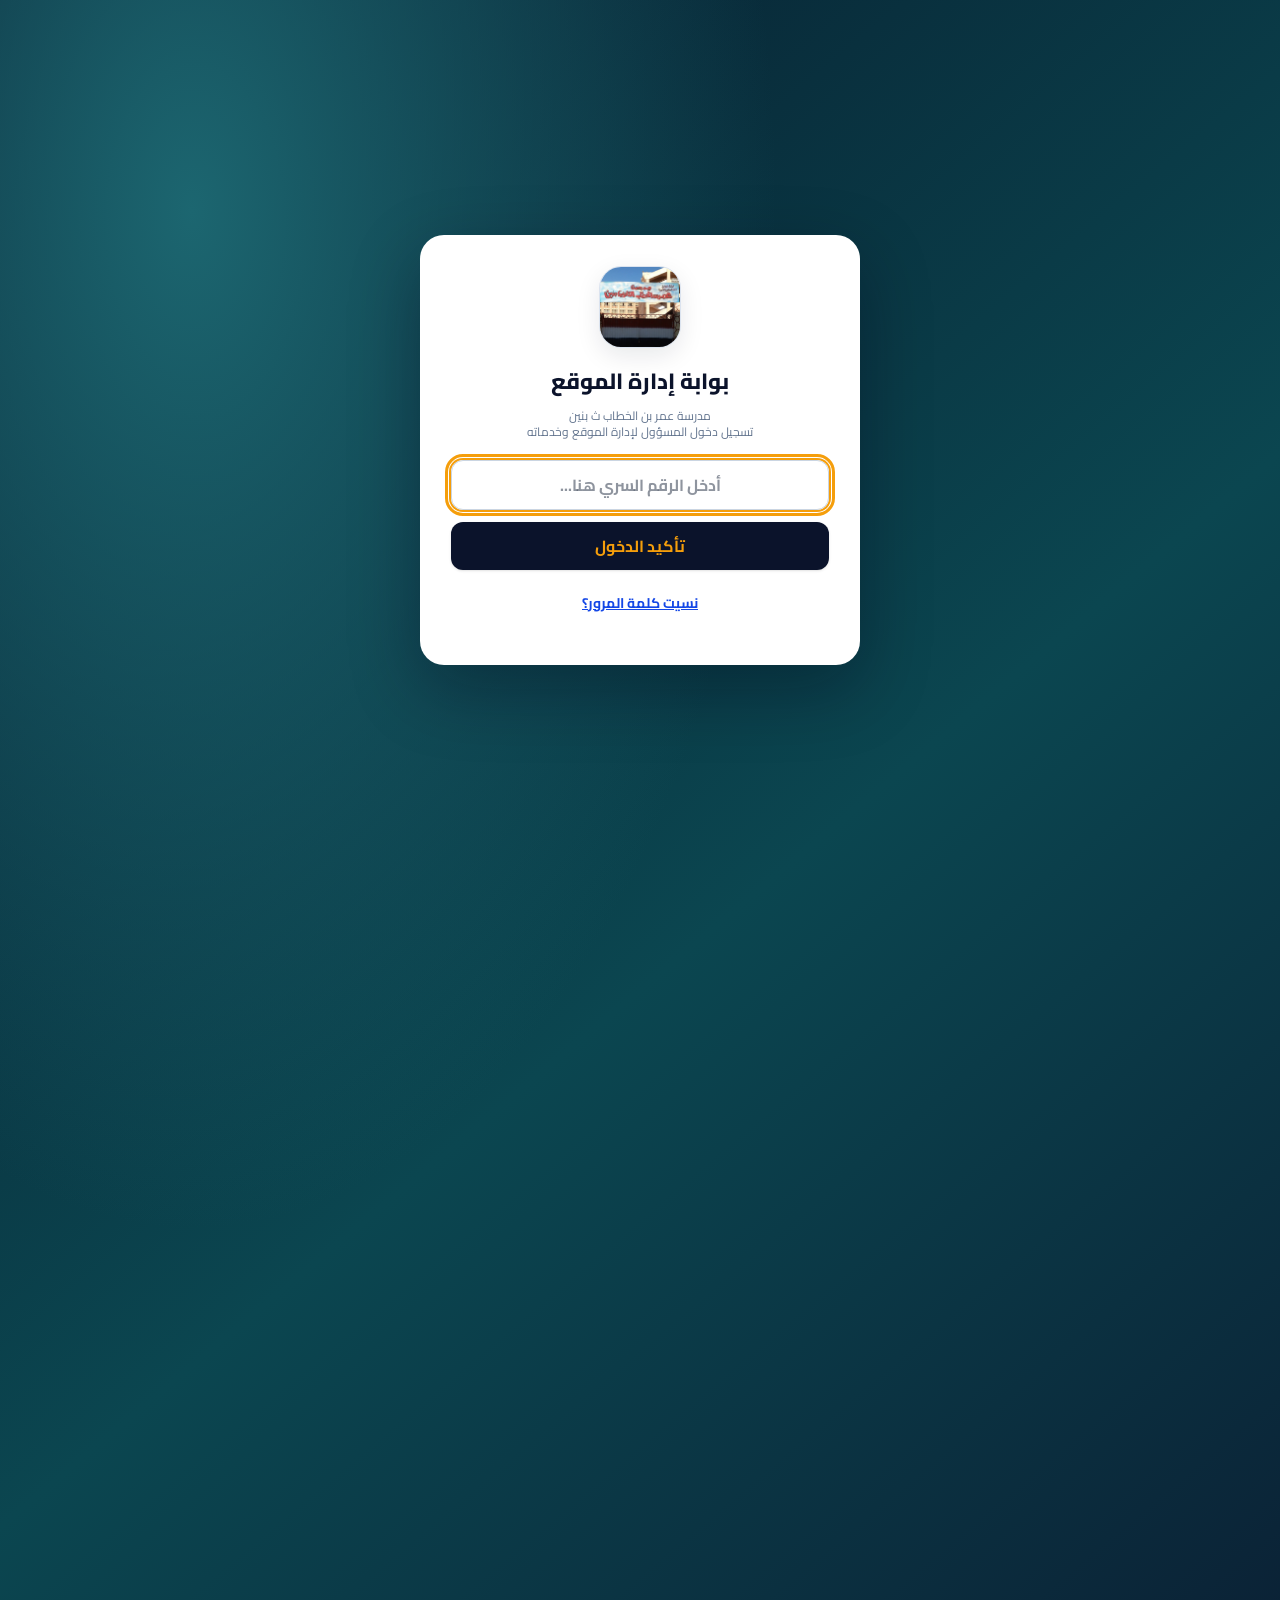
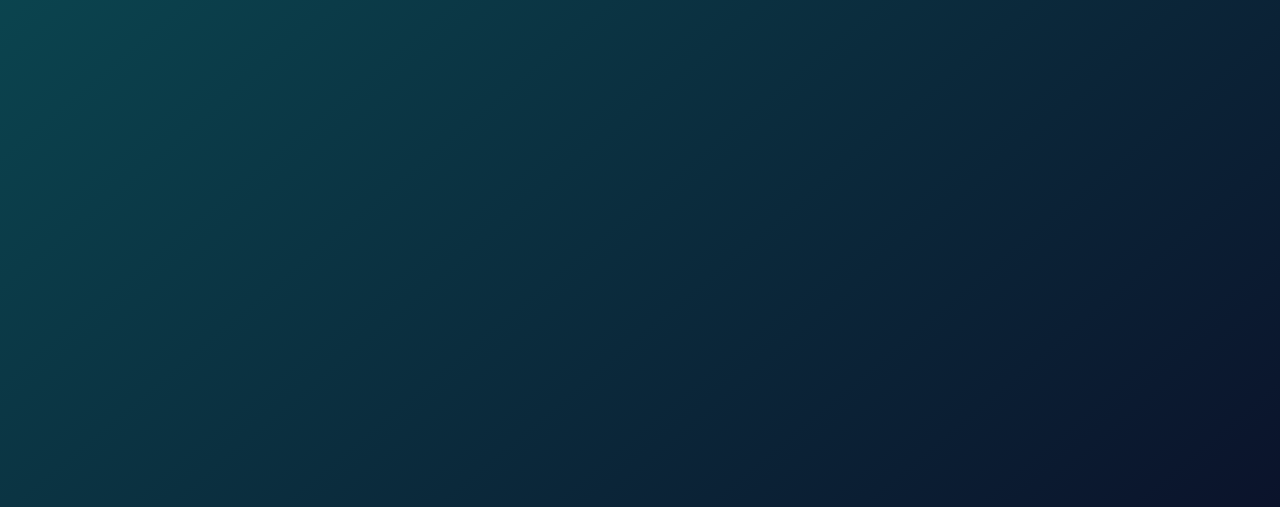
==== adminD/index.html @ aa8a8c02 "Load published page text from production read-only while keeping preview admin actions isolated" ====
﻿<!DOCTYPE html>
<html lang="ar" dir="rtl">
<head>
    <meta charset="UTF-8">
    <meta name="viewport" content="width=device-width, initial-scale=1.0">
    <meta name="google-site-verification" content="0AXMSgIL9kwn4LhWez3cJIhU3Xpmyakm7gzoRS2LrW4">
    <meta name="description" content="الموقع الرسمي لمدرسة عمر بن الخطاب ث بنين بإدارة المستقبل التعليمية بمحافظة القاهرة. تابعوا أخبار المدرسة ونتائج الطلاب وأوائل المدرسة وقوائم الفصول ومعرض الصور والأنشطة.">
    <meta name="theme-color" content="#0B132B">
    <link rel="icon" type="image/svg+xml" href="../assets/school-entrance-favicon.svg">
    <meta name="robots" content="noindex,nofollow,noarchive">
    <meta name="twitter:card" content="summary_large_image">
    <meta name="twitter:title" content="مدرسة عمر بن الخطاب ث بنين">
    <meta name="twitter:description" content="الموقع الرسمي للمدرسة وأخبارها ونتائج الطلاب وقوائم الفصول والأنشطة.">
    <meta name="twitter:image" content="https://dodydiaa2013-stack.github.io/omar-bin-elkhatab-school/share-preview/card.webp">
    <meta name="twitter:image:alt" content="بطاقة مشاركة مدرسة عمر بن الخطاب ث بنين">
    <script type="application/ld+json">
    {
      "@context": "https://schema.org",
      "@type": "School",
      "name": "مدرسة عمر بن الخطاب ث بنين",
      "url": "https://dodydiaa2013-stack.github.io/omar-bin-elkhatab-school/",
      "description": "الموقع الرسمي لمدرسة عمر بن الخطاب ث بنين بإدارة المستقبل التعليمية بمحافظة القاهرة.",
      "address": {"@type": "PostalAddress", "addressLocality": "القاهرة", "addressCountry": "EG"}
    }
    </script>
    <meta property="og:type" content="website">
    <meta property="og:locale" content="ar_EG">
    <meta property="og:title" content="مدرسة عمر بن الخطاب ث بنين">
    <meta property="og:description" content="الموقع الرسمي لمدرسة عمر بن الخطاب ث بنين - إدارة المستقبل التعليمية بمحافظة القاهرة.">
    <meta property="og:url" content="https://dodydiaa2013-stack.github.io/omar-bin-elkhatab-school/">
    <meta property="og:image" content="https://dodydiaa2013-stack.github.io/omar-bin-elkhatab-school/share-preview/card.webp">
    <meta property="og:image:secure_url" content="https://dodydiaa2013-stack.github.io/omar-bin-elkhatab-school/share-preview/card.webp">
    <meta property="og:image:type" content="image/webp">
    <meta property="og:image:width" content="1200">
    <meta property="og:image:height" content="630">
    <meta property="og:image:alt" content="بطاقة مشاركة مدرسة عمر بن الخطاب ث بنين">
    <!-- Font Awesome is hosted locally to avoid external CSS dependencies. -->
    <!-- تحميل خط أيقونات Font Awesome مبكرًا لتقليل اختفائها أثناء التحديث -->
    <link rel="preload" href="../assets/fonts/fontawesome/fa-solid-900.woff2" as="font" type="font/woff2" crossorigin>
    <!-- تحميل Cairo محليًا: تحميل المجموعة العربية مبكرًا لتقليل وميض الخط -->
    <link rel="preload" href="../assets/fonts/cairo/cairo-arabic-wght-normal.woff2" as="font" type="font/woff2" crossorigin>
    <link rel="preconnect" href="https://accounts.google.com" crossorigin>
    <!-- الصورة المحلية لمدخل المدرسة هي المصدر الأول، وGoogle Drive بديل عند تعذرها -->
    <link rel="preload" as="image" href="../assets/school.jpg" imagesrcset="../assets/388x464.webp 388w, ../assets/617x739.webp 617w" imagesizes="(max-width: 456px) calc(100vw - 1.6rem), 388px" fetchpriority="high">
    <title>بوابة إدارة الموقع | مدرسة عمر بن الخطاب ث بنين</title>
    <!-- Tailwind CSS v4 - Locally compiled stylesheet -->
    <link rel="stylesheet" href="../assets/tailwind.css">
    <!-- Font Awesome 6.4.0: local subset containing only icons used by this page -->
    <!-- Font Awesome 6.4.0: critical icon CSS is inlined to remove one render-blocking stylesheet request. -->
<style id="fontawesome-critical-css">
/*! Font Awesome Free 6.4.0 subset. Icons: CC BY 4.0; Fonts: SIL OFL 1.1; Code: MIT. Copyright 2023 Fonticons, Inc. */@font-face{font-family:'Font Awesome 6 Free';font-style:normal;font-weight:900;font-display:swap;src:url('../assets/fonts/fontawesome/fa-solid-900.woff2') format('woff2')}.fa-solid,.fas{font-family:'Font Awesome 6 Free';font-weight:900}.fa-solid{display:inline-block;font-style:normal;font-variant:normal;line-height:1;text-rendering:auto;-webkit-font-smoothing:antialiased;-moz-osx-font-smoothing:grayscale}.fa-arrow-left::before { content: "\f060"; }.fa-arrow-right::before { content: "\f061"; }.fa-arrows-rotate::before { content: "\f021"; }.fa-award::before { content: "\f559"; }.fa-bullhorn::before { content: "\f0a1"; }.fa-calendar-check::before { content: "\f274"; }.fa-calendar-days::before { content: "\f073"; }.fa-check::before { content: "\f00c"; }.fa-code::before { content: "\f121"; }.fa-download::before { content: "\f019"; }.fa-eye::before { content: "\f06e"; }.fa-file-code::before { content: "\f1c9"; }.fa-flag::before { content: "\f024"; }.fa-floppy-disk::before { content: "\f0c7"; }.fa-forward-step::before { content: "\f051"; }.fa-graduation-cap::before { content: "\f19d"; }.fa-headset::before { content: "\f590"; }.fa-house::before { content: "\f015"; }.fa-image::before { content: "\f03e"; }.fa-images::before { content: "\f302"; }.fa-key::before { content: "\f084"; }.fa-landmark::before { content: "\f66f"; }.fa-laptop-code::before { content: "\f5fc"; }.fa-lock::before { content: "\f023"; }.fa-magnifying-glass::before { content: "\f002"; }.fa-pause::before { content: "\f04c"; }.fa-pen::before { content: "\f304"; }.fa-pen-to-square::before { content: "\f044"; }.fa-play::before { content: "\f04b"; }.fa-plus::before { content: "\2b"; }.fa-right-from-bracket::before { content: "\f2f5"; }.fa-rotate::before { content: "\f2f1"; }.fa-rotate-left::before { content: "\f2ea"; }.fa-school::before { content: "\f549"; }.fa-server::before { content: "\f233"; }.fa-shield-halved::before { content: "\f3ed"; }.fa-spinner::before { content: "\f110"; }.fa-square-poll-vertical::before { content: "\f681"; }.fa-star::before { content: "\f005"; }.fa-tablet-screen-button::before { content: "\f3fa"; }.fa-trash::before { content: "\f1f8"; }.fa-trophy::before { content: "\f091"; }.fa-upload::before { content: "\f093"; }.fa-user-check::before { content: "\f4fc"; }.fa-user-shield::before { content: "\f505"; }.fa-user-tie::before { content: "\f508"; }.fa-xmark::before { content: "\f00d"; }.fa-spin{animation:fa-spin 2s linear infinite}@keyframes fa-spin{0%{transform:rotate(0deg)}100%{transform:rotate(360deg)}}
/* بوابة adminD المعزولة: نفس صورة المدرسة وشكل شاشة المعاينة. */
body.adminD-login-pending{min-height:100vh!important;display:grid!important;place-items:center!important;padding:24px!important;background:radial-gradient(ellipse at 15% 10%,#1c6670 0%,transparent 38%),linear-gradient(140deg,#071a2c 0%,#0b4650 48%,#0b132b 100%)!important}
body.adminD-login-pending> *:not(#adminModal):not(script):not(iframe){visibility:hidden!important}
body.adminD-login-pending #adminModal{display:flex!important;visibility:visible!important;background:transparent!important;backdrop-filter:none!important}
body.adminD-login-pending #adminModal>[role="dialog"]{width:min(100%,440px)!important;max-width:440px!important;padding:30px!important;border:1px solid #ffffff80!important;border-radius:24px!important;box-shadow:0 24px 70px #02061755!important}
.adminD-login-mark{width:82px;height:82px;margin:0 auto 16px;border-radius:22px;background:#fff;border:1px solid #dbe3ef;box-shadow:0 8px 24px #0b132b18;display:grid;place-items:center;overflow:hidden}
.adminD-login-mark img{width:100%;height:100%;object-fit:cover}
body.adminD-login-pending #adminModalTitle{font-size:22px;line-height:1.6}
body.adminD-login-pending #adminModal button[aria-label="إغلاق نافذة تسجيل الدخول"]{display:none!important}
body.adminD-login-pending #adminPasswordInput{height:50px;border-radius:12px;text-align:center;font-size:16px}
body.adminD-login-pending #adminLoginSubmit{height:48px;border-radius:12px}
@media(max-width:520px){body.adminD-login-pending{padding:14px!important}body.adminD-login-pending #adminModal>[role="dialog"]{padding:24px!important}}
</style>
    <!-- Cairo: ملفات WOFF2 محلية بدل الاعتماد على Google Fonts -->
    <style>
        @font-face {
            font-family: 'Cairo';
            font-style: normal;
            font-weight: 200 1000;
            font-display: block;
            src: url('../assets/fonts/cairo/cairo-arabic-wght-normal.woff2') format('woff2');
            unicode-range: U+0600-06FF, U+0750-077F, U+0870-088E, U+0890-0891, U+0897-08E1, U+08E3-08FF, U+200C-200E, U+2010-2011, U+204F, U+2E41, U+FB50-FDFF, U+FE70-FEFC, U+10E60-10E7E, U+10E80-10EBF, U+10EC2-10EC4, U+10EFC-10EFF, U+1EE00-1EEFF;
        }

        @font-face {
            font-family: 'Cairo';
            font-style: normal;
            font-weight: 200 1000;
            font-display: block;
            src: url('../assets/fonts/cairo/cairo-latin-ext-wght-normal.woff2') format('woff2');
            unicode-range: U+0100-02BA, U+02BD-02C5, U+02C7-02CC, U+02CE-02D7, U+02DD-02FF, U+0304, U+0308, U+0329, U+1D00-1DBF, U+1E00-1E9F, U+1EF2-1EFF, U+2020, U+20A0-20AB, U+20AD-20C0, U+2113, U+2C60-2C7F, U+A720-A7FF;
        }

        @font-face {
            font-family: 'Cairo';
            font-style: normal;
            font-weight: 200 1000;
            font-display: optional;
            src: url('../assets/fonts/cairo/cairo-latin-wght-normal.woff2') format('woff2');
            unicode-range: U+0000-00FF, U+0131, U+0152-0153, U+02BB-02BC, U+02C6, U+02DA, U+02DC, U+0304, U+0308, U+0329, U+2000-206F, U+20AC, U+2122, U+2191, U+2193, U+2212, U+2215, U+FEFF, U+FFFD;
        }
        @media (prefers-reduced-motion: reduce) {
            *, *::before, *::after { scroll-behavior: auto !important; animation-duration: 0.01ms !important; animation-iteration-count: 1 !important; transition-duration: 0.01ms !important; }

            /* يظل شريط التنبيهات متحركًا حتى مع تفعيل تقليل الحركة في النظام أو المتصفح. */
            #tickerText {
                animation-name: ticker !important;
                animation-duration: 30s !important;
                animation-timing-function: linear !important;
                animation-iteration-count: infinite !important;
            }
            #tickerText.ticker-paused {
                animation-play-state: paused !important;
            }
        }
        :focus-visible { outline: 3px solid #F59E0B; outline-offset: 3px; }

        /* تثبيت أبعاد عارض الصور على الشاشات الكبيرة قبل حساب مقاس الصورة. */
        #schoolImageViewer > div {
            display: flex;
            width: 100%;
            height: 100%;
            min-height: 0;
            max-height: 100dvh;
        }
        #schoolImageViewer .school-image-viewer-stage {
            display: block;
            flex: 1 1 0%;
            width: 100%;
            height: 0;
            min-height: 0;
        }
        /* لا تعرض إطار التركيز حول حاوية القسم نفسها عند نقل التركيز إليها برمجيًا. */
        .tab-content:focus-visible { outline: none; }

        .content-sortable-card { transition: transform .16s ease, opacity .16s ease, outline-color .16s ease; }
        .content-drag-handle { touch-action: none; }
        .content-dragging { opacity: .48; outline: 2px dashed #2563eb; }
        .content-drop-target { outline: 3px solid #2563eb !important; outline-offset: 2px; transform: scale(.985); }

        /* قلّل عمل المتصفح للبطاقات البعيدة، مع إبقاء مساحة تقريبية لتجنب قفز الصفحة. */
        #photoAlbumsGrid > article { content-visibility: auto; contain-intrinsic-size: 320px; }

        @media (max-width: 640px) {
            #devControlBar:not(.hidden) {
                display: flex !important;
                flex-direction: column;
                align-items: stretch;
                justify-content: center;
                gap: .5rem;
                box-sizing: border-box;
                width: 100%;
                padding: .5rem .625rem;
            }
            #devControlBar > div {
                min-width: 0;
                width: 100%;
                flex-wrap: wrap;
                justify-content: center;
                gap: .375rem;
            }
            #devControlBar > div:first-child {
                text-align: center;
                line-height: 1.4;
            }
            #devControlBar button {
                max-width: 100%;
                white-space: normal;
                line-height: 1.35;
                padding: .45rem .55rem;
                font-size: 11px;
            }
            #devControlBar #manualBackupControls {
                width: 100%;
                flex-wrap: wrap;
                justify-content: center;
                border-right: 0;
                padding-right: 0;
            }
            #schoolImageViewer > div {
                min-height: 0;
                max-height: 100%;
            }
            #schoolImageViewer .school-image-viewer-header {
                flex-direction: column;
                align-items: stretch;
                gap: .4rem;
                margin-bottom: .4rem;
            }
            #schoolImageViewer .school-image-viewer-controls {
                width: 100%;
                flex-wrap: wrap;
                justify-content: center;
                gap: .3rem;
            }
            #schoolImageViewer .school-image-viewer-controls button {
                padding: .35rem .55rem;
                font-size: 12px;
                line-height: 1.35;
            }
            #schoolImageViewer .school-image-viewer-stage {
                min-height: 0;
                flex: 1 1 0%;
            }
        }

        body {
            /* Cairo هو الخط الأساسي؛ Tahoma يقلل اختلاف شكل العربية أثناء تحميله. */
            font-family: 'Cairo', Tahoma, Arial, sans-serif;
            background-color: #f8fafc;
        }
        /* Custom Ticker Animation */
        .ticker-container {
            overflow: hidden;
            white-space: nowrap;
        }
        .ticker-text {
            display: inline-block;
            animation: ticker 30s linear infinite;
        }
        .ticker-message { display: none; }
        .ticker-message.active { display: inline; }
        .ticker-text.ticker-editing .ticker-message { display: inline; }
        .ticker-text.ticker-editing .ticker-message + .ticker-message { margin-right: 1.5rem; }
        .ticker-paused {
            animation-play-state: paused;
        }
        @keyframes ticker {
            0% { transform: translateX(-100%); }
            100% { transform: translateX(100%); }
        }
        /* Printable Result Card */
        @media print {
            body * {
                visibility: hidden;
            }
            #printableResultCard, #printableResultCard * {
                visibility: visible;
            }
            #printableResultCard {
                position: absolute;
                left: 0;
                top: 0;
                width: 100%;
            }
        }
    </style>

<style>
    /* ثبّت القسم الحالي قبل تحميل Tailwind حتى لا تظهر الرئيسية أو أقسام أخرى أثناء التحديث. */
    html[data-current-tab] .tab-content { display: none !important; }

    /* اضبط لون تبويب القسم المطلوب من أول رسم، دون انتظار switchTab. */
    html[data-current-tab="results"] #tab-home,
    html[data-current-tab="leaders"] #tab-home,
    html[data-current-tab="tablet"] #tab-home,
    html[data-current-tab="schedules"] #tab-home,
    html[data-current-tab="alerts"] #tab-home,
    html[data-current-tab="student-queries"] #tab-home {
        color: #cbd5e1;
        border-bottom-color: transparent;
    }

    html[data-current-tab="home"] #tab-home,
    html[data-current-tab="results"] #tab-results,
    html[data-current-tab="leaders"] #tab-leaders,
    html[data-current-tab="tablet"] #tab-tablet,
    html[data-current-tab="schedules"] #tab-schedules,
    html[data-current-tab="alerts"] #tab-alerts,
    html[data-current-tab="student-queries"] #tab-student-queries {
        color: #F59E0B;
        border-bottom-color: #F59E0B;
    }
    html[data-current-tab="home"] #content-home,
    html[data-current-tab="results"] #content-results,
    html[data-current-tab="leaders"] #content-leaders,
    html[data-current-tab="tablet"] #content-tablet,
    html[data-current-tab="schedules"] #content-schedules,
    html[data-current-tab="alerts"] #content-alerts,
    html[data-current-tab="student-queries"] #content-student-queries { display: block !important; }

</style>
<script>
    (() => {
        const validTabs = ['home', 'results', 'leaders', 'tablet', 'schedules', 'alerts', 'student-queries'];
        let tabId = 'home';
        try {
            // احتفظ بالقسم الموجود في رابط الصفحة، حتى عند تحديث الصفحة (Refresh).
            const requested = decodeURIComponent((window.location.hash || '').replace(/^#/, ''));
            if (validTabs.includes(requested)) tabId = requested;
        } catch (_) {}
        document.documentElement.setAttribute('data-current-tab', tabId);
    })();
</script>
<script>
    // تعريف رابط خادم الإنتاج قبل سكربت التحميل المبكر لتجنب ReferenceError.
        const GOOGLE_SCRIPT_URL = "https://script.google.com/macros/s/AKfycbwE-mDS3J7B5Tt3S4CBo8i4o65q19VtzAALjNCFSDJnskIIQHuCPbco5Kk0nea537Bt/exec";
        // قراءة النصوص المنشورة من الإنتاج للعرض فقط؛ الحفظ يظل موجّهًا للخادم المعزول.
        const PAGE_CHANGES_READ_URL = "https://script.google.com/macros/s/AKfycbzrTk0km_VUQvfzsHfZGXm-yHlb8muchjMSbV9450dKThQQIt0nXh0mMWoRqe1DNfIF/exec";
</script>
<script>
    // ابدأ طلب تعديلات النصوص أثناء قراءة الصفحة بدل انتظار DOMContentLoaded.
    // إذا وصلت الاستجابة قبل تجهيز عناصر الصفحة، احتفظ بها حتى تصبح جاهزة.
    (() => {
        const endpoint = PAGE_CHANGES_READ_URL;
        window.__pageChangesDomReady = false;
        window.__earlyPageChangesReceived = false;

        window.receivePageChangesEarly = function(data) {
            if (window.__pageChangesDomReady &&
                typeof window.receivePageChanges === "function") {
                window.receivePageChanges(data);
                return;
            }

            window.__earlyPageChangesData = data;
            window.__earlyPageChangesReceived = true;
        };

        const request = document.createElement("script");
        request.async = true;
        request.src = endpoint +
            "?action=pageChanges&environment=PREVIEW&callback=receivePageChangesEarly&_=" +
            Date.now();

        const earlyRequestTimeout = setTimeout(() => {
            if (window.__earlyPageChangesReceived) return;
            window.__earlyPageChangesFailed = true;
            request.remove();
            if (window.__pageChangesDomReady && typeof window.loadSavedPageChanges === "function") window.loadSavedPageChanges();
        }, 15000);

        request.onload = () => {
            clearTimeout(earlyRequestTimeout);
            // قد يكتمل تحميل السكربت دون استدعاء callback؛ لا تترك الصفحة دون خطة بديلة.
            if (!window.__earlyPageChangesReceived) {
                window.__earlyPageChangesFailed = true;
                if (window.__pageChangesDomReady &&
                    typeof window.loadSavedPageChanges === "function") {
                    window.loadSavedPageChanges();
                }
            }
        };

        request.onerror = () => {
            clearTimeout(earlyRequestTimeout);
            window.__earlyPageChangesFailed = true;
            console.warn("تعذر تحميل تعديلات النصوص مبكرًا؛ سيتم استخدام مسار التحميل الاحتياطي.");
            if (window.__pageChangesDomReady &&
                typeof window.loadSavedPageChanges === "function") {
                window.loadSavedPageChanges();
            }
        };

        document.head.appendChild(request);
    })();
</script>
<script src="https://accounts.google.com/gsi/client" async defer></script>

    <noscript>
        <style>
            html, body {
                min-height: 100%;
                margin: 0 !important;
                background: #ffffff !important;
            }
            /* أخفِ عناصر الموقع المعتادة فقط، مع إبقاء حاوية رسالة noscript ظاهرة. */
            body > :not(noscript) {
                display: none !important;
            }
            body > noscript {
                display: block !important;
            }
            #javascript-disabled-message {
                box-sizing: border-box;
                min-height: 100vh;
                display: flex;
                flex-direction: column;
                align-items: center;
                justify-content: center;
                gap: 14px;
                padding: 28px 20px;
                text-align: center;
                color: #0B132B;
                font-family: Tahoma, Arial, sans-serif;
                background: #ffffff;
            }
            #javascript-disabled-message .school-name {
                margin: 0;
                font-size: clamp(20px, 4vw, 28px);
                font-weight: 800;
                line-height: 1.6;
            }
            #javascript-disabled-message .notice {
                margin: 0;
                color: #B45309;
                font-size: clamp(17px, 3vw, 21px);
                font-weight: 700;
                line-height: 1.8;
            }
            #javascript-disabled-message .details {
                max-width: 560px;
                margin: 0;
                color: #64748B;
                font-size: 14px;
                line-height: 1.9;
            }
        </style>
    </noscript>


    <style id="icon-contrast-adjustments">
        /* Darker gold only for icons displayed on light surfaces. */
        .tab-content h2 > i.text-gold,
        .tab-content h3 > i.text-gold,
        .tab-content .bg-white i.text-gold {
            color: #B77900 !important;
        }

        /* The admin lock icon sits on a pale amber circle. */
        .bg-amber-100.text-gold {
            color: #B77900 !important;
        }
    </style>

</head>
<body class="bg-slate-50 text-slate-800 flex flex-col min-h-screen">

    <noscript>
        <main id="javascript-disabled-message" lang="ar" dir="rtl" role="alert">
            <p class="school-name">مدرسة عمر بن الخطاب ث بنين</p>
            <p class="notice">يُرجى تفعيل JavaScript لمواصلة البحث</p>
            <p class="details">يحتاج الموقع إلى JavaScript لعرض المحتوى وتشغيل الخدمات الإلكترونية بصورة صحيحة.</p>
        </main>
    </noscript>

    <a href="#main-content" class="sr-only focus:not-sr-only focus:fixed focus:top-3 focus:right-3 focus:z-[200] focus:rounded-lg focus:bg-white focus:px-4 focus:py-3 focus:font-bold focus:text-navy focus:shadow-xl" data-page-edit-id="auto-1c24b8a796d6a493">تخطي إلى المحتوى</a>

    <!-- Developer Live Control Bar (يظهر فقط عند تفعيل وضع المعلم) -->
    <div id="devControlBar" class="hidden bg-amber-500 text-navy px-4 py-2 flex flex-wrap justify-between items-center text-xs font-bold shadow-md sticky top-0 z-50" style="display: none;">
        <div class="flex items-center gap-2">
            <i class="fa-solid fa-code text-lg"></i>
            <span>وضع المطور الشامل: يمكنك تعديل أي نص أو عنصر في الصفحة مباشرة!</span>
        </div>
        <div class="flex items-center gap-2">
            <button onclick="toggleLiveEditing()" id="editToggleBtn" class="bg-navy hover:bg-navy-light text-white px-3 py-1.5 rounded-lg transition flex items-center gap-1">
                <i class="fa-solid fa-pen-to-square"></i> تفعيل التعديل الحي
            </button>
            <button onclick="saveAllPageChanges()" class="bg-emerald-700 hover:bg-emerald-800 text-white px-3 py-1.5 rounded-lg transition flex items-center gap-1">
                <i class="fa-solid fa-floppy-disk"></i> حفظ التعديلات
            </button>
            <span id="pageChangesSaveStatus" class="text-xs font-bold" role="status" aria-live="polite" style="max-width: 220px; white-space: normal;"></span>
            <button onclick="exportUpdatedHTML()" class="bg-slate-800 hover:bg-slate-900 text-white px-3 py-1.5 rounded-lg transition flex items-center gap-1">
                <i class="fa-solid fa-file-code"></i> تحميل كود HTML المعدل
            </button>
            <div id="manualBackupControls" class="hidden flex flex-wrap items-center gap-2 border-r border-amber-700 pr-2">
                <button type="button" onclick="downloadManualSiteBackup()" class="bg-blue-700 hover:bg-blue-800 text-white px-3 py-1.5 rounded-lg transition flex items-center gap-1">
                    <i class="fa-solid fa-download"></i> إنشاء نسخة احتياطية
                </button>
                <button type="button" onclick="document.getElementById('manualBackupFileInput').click()" class="bg-emerald-700 hover:bg-emerald-800 text-white px-3 py-1.5 rounded-lg transition flex items-center gap-1">
                    <i class="fa-solid fa-rotate-left"></i> استعادة نسخة
                </button>
                <input id="manualBackupFileInput" type="file" accept=".json,application/json" class="hidden" onchange="restoreManualSiteBackup(this)">
            </div>
        </div>
    </div>

    <!-- 1. Government Top Bar -->
    <div class="bg-navy text-white text-xs md:text-sm py-2 px-4 shadow-inner border-b-2 border-gold flex flex-wrap justify-between items-center gap-2">
        <div class="flex items-center gap-2 font-medium">
            <i class="fa-solid font-bold fa-landmark text-gold"></i>
            <span data-page-edit-id="republic-header">جمهورية مصر العربية - وزارة التربية والتعليم والتعليم الفني | محافظة القاهرة - إدارة المستقبل التعليمية</span>
            <span data-page-edit-id="academic-year" class="hidden md:inline-block bg-navy-light text-gold text-xs px-2 py-0.5 rounded border border-gold/30">العام الدراسي 2026 / 2027</span>
        </div>
        <div class="flex items-center gap-3">
            <span id="adminBadge" class="hidden bg-emerald-600 text-white px-2 py-0.5 rounded-full text-xs font-bold animate-pulse">
                <i class="fa-solid fa-user-shield ml-1"></i>وضع المعلم (مفعّل)
            </span>
            <button onclick="toggleAdminModal()" id="loginBtn" class="bg-gold hover:bg-gold-hover text-navy font-bold px-3 py-1 rounded transition text-xs flex items-center gap-1 shadow">
                <i class="fa-solid fa-key"></i>
                <span id="loginBtnText">تسجيل الدخول</span>
            </button>
            <button type="button" id="adminLogoutBtn" onclick="logoutAdmin()" class="hidden bg-red-600 hover:bg-red-700 text-white font-bold px-3 py-1 rounded transition text-xs flex items-center gap-1 shadow" aria-label="تسجيل الخروج" title="تسجيل الخروج">
                <i class="fa-solid fa-right-from-bracket"></i>
                <span data-page-edit-id="auto-2c7b684d604fca95">تسجيل الخروج</span>
            </button>
        </div>
    </div>

    <!-- Main Header -->
    <header class="bg-navy-light text-white shadow-lg border-b border-slate-700">
        <div class="max-w-7xl mx-auto px-4 py-4 flex flex-col md:flex-row justify-between items-center gap-4">
            <div class="flex items-center gap-4">
                <button type="button" onclick="switchTab('home')" aria-label="العودة إلى الصفحة الرئيسية" title="العودة إلى الرئيسية" class="w-16 h-16 bg-gradient-to-br from-gold to-amber-600 rounded-full flex items-center justify-center text-navy text-3xl font-black shadow-lg border-2 border-white cursor-pointer hover:scale-105 transition focus:outline-none focus:ring-2 focus:ring-gold focus:ring-offset-2 focus:ring-offset-navy-light">
                    <i class="fa-solid fa-graduation-cap"></i>
                </button>
                <div>
                    <h1 class="text-2xl md:text-3xl font-extrabold text-white tracking-wide"><span data-page-edit-id="school-title">مدرسة عمر بن الخطاب ث بنين</span></h1>
                    <p class="text-xs md:text-sm text-slate-300 font-semibold flex items-center gap-2">
                        <span data-page-edit-id="school-administration">إدارة المستقبل التعليمية - محافظة القاهرة</span>
                        <span class="text-gold" data-page-edit-id="auto-fd67476f559ba83f">•</span>
                        <span data-page-edit-id="header-manager" class="text-amber-300">مدير المدرسة: أ. محمد السويسي</span>
                    </p>
                </div>
            </div>
            <!-- Quick Stats/Motto -->
            <div class="w-full md:w-auto flex items-center justify-center gap-3 md:gap-6 bg-navy/60 p-2 md:p-3 rounded-xl border border-slate-600">
                <div class="text-center px-1 md:px-2">
                    <div data-page-edit-id="motto-tablet-title" class="text-gold font-bold text-sm md:text-lg">التابلت المدرسي</div>
                    <div data-page-edit-id="motto-tablet-description" class="text-[10px] md:text-xs text-slate-300">منظومة رقمية حديثة</div>
                </div>
                <div class="h-8 w-px bg-slate-600"></div>
                <div class="text-center px-1 md:px-2">
                    <div data-page-edit-id="motto-dev-title" class="text-gold font-bold text-sm md:text-lg">قسم التطوير</div>
                    <div data-page-edit-id="motto-dev-description" class="text-[10px] md:text-xs text-slate-300">دعم تقني متكامل</div>
                </div>
            </div>
        </div>

        <!-- Ticker Bar -->
        <div class="bg-navy border-t border-b border-slate-700 py-1.5 px-4 flex items-center gap-2">
            <div class="bg-red-600 text-white font-bold text-xs px-3 py-1 rounded shrink-0 flex items-center gap-1">
                <i class="fa-solid fa-bullhorn"></i>
                <span data-page-edit-id="auto-a154d2d29b4a6ec0">تنبيه هام</span>
            </div>
            <div class="ticker-container flex-grow overflow-hidden text-sm text-slate-200" id="tickerContainer">
                <div class="ticker-text font-medium" id="tickerText">
                    <span class="ticker-message active" data-page-edit-id="ticker-message-1">أهلاً بكم في الموقع الرسمي لمدرسة عمر بن الخطاب ث بنين • تحت قيادة مدير المدرسة أ. محمد السويسي.</span>
                    <span class="ticker-message" data-page-edit-id="ticker-message-2">استعلام نتائج الطلاب متاح الآن بالرقم القومي و كود الطالب.</span>
                    <span class="ticker-message" data-page-edit-id="ticker-message-3">يرجى من جميع الطلاب التأكد من تحديث منصة الامتحان بالتابلت المدرسي.</span>
                    <span class="ticker-message" data-page-edit-id="ticker-message-4">جداول الحصص الدراسية للفصول معلنة بالفصول.                                              انتظروا قريبا سيتم الإعلان  عن موعد بدء تسليم التابلت والأوراق المطلوبة لاستلام التابلت تابعوا موقع المدرسة .                                                                                                                            يرجى متابعة الموقع الرسمي للمدرسة بصفة دورية وتحديث الصفحة للحصول على أحدث النشرات وكل ما يهم الطالب .                                                                                                                                                                                                                                   يمكنك الان الحصول على كود الطالب والدخول لمنصة البرمجة من قسم استعلامات طلابية</span>
                    <span class="ticker-message" data-page-edit-id="auto-7b3e91c4a62d805f">تابعوا الموقع لمعرفة موعد تسليم التابلت والأوراق المطلوبة.</span>
                    <span class="ticker-message" data-page-edit-id="auto-c81f4a2d96b7305e">يمكنكم الحصول على كود الطالب والدخول إلى منصة البرمجة من قسم الاستعلامات الطلابية.</span>
                </div>
            </div>
            <div class="flex items-center gap-1 shrink-0">
                <button onclick="toggleTicker()" class="bg-slate-700 hover:bg-slate-600 text-slate-200 text-xs p-1.5 rounded transition" title="إيقاف/تشغيل الحركة">
                    <i id="tickerControlIcon" class="fa-solid fa-pause"></i>
                </button>
                <button onclick="changeNews()" class="bg-slate-700 hover:bg-slate-600 text-slate-200 text-xs p-1.5 rounded transition" title="الخبر التالي">
                    <i class="fa-solid fa-forward-step"></i>
                </button>
            </div>
        </div>

        <!-- Executive Navigation Tabs -->
        <nav class="max-w-7xl mx-auto px-4" aria-label="التنقل الرئيسي بين أقسام الموقع">
            <div class="flex overflow-x-auto space-x-reverse space-x-1 border-b border-slate-700 no-scrollbar">
                <button onclick="switchTab('home')" id="tab-home" class="tab-btn active-tab px-5 py-3 font-bold text-sm border-b-4 border-gold text-gold flex items-center gap-2 whitespace-nowrap transition">
                    <i class="fa-solid fa-house"></i><span data-page-edit-id="auto-86a2d128591a87ee">الرئيسية</span></button>
                <button onclick="switchTab('results')" id="tab-results" class="tab-btn px-5 py-3 font-bold text-sm border-b-4 border-transparent text-slate-300 hover:text-white flex items-center gap-2 whitespace-nowrap transition">
                    <i class="fa-solid fa-square-poll-vertical"></i><span data-page-edit-id="auto-656e20432e2502d5">نتائج الطلاب</span></button>
                <button onclick="switchTab('leaders')" id="tab-leaders" class="tab-btn px-5 py-3 font-bold text-sm border-b-4 border-transparent text-slate-300 hover:text-white flex items-center gap-2 whitespace-nowrap transition">
                    <i class="fa-solid fa-trophy"></i><span data-page-edit-id="auto-f95ef1ba1dd385dc">أوائل المدرسة</span></button>
                <button onclick="switchTab('tablet')" id="tab-tablet" class="tab-btn px-5 py-3 font-bold text-sm border-b-4 border-transparent text-slate-300 hover:text-white flex items-center gap-2 whitespace-nowrap transition">
                    <i class="fa-solid fa-tablet-screen-button"></i><span data-page-edit-id="auto-21be9ba56301b173">التطوير التكنولوجي والتابلت</span></button>
                <button onclick="switchTab('schedules')" id="tab-schedules" class="tab-btn px-5 py-3 font-bold text-sm border-b-4 border-transparent text-slate-300 hover:text-white flex items-center gap-2 whitespace-nowrap transition">
                    <i class="fa-solid fa-calendar-days"></i><span data-page-edit-id="auto-539f0a245831829a">قوائم الفصول</span></button>
                <button onclick="switchTab('alerts')" id="tab-alerts" class="tab-btn px-5 py-3 font-bold text-sm border-b-4 border-transparent text-slate-300 hover:text-white flex items-center gap-2 whitespace-nowrap transition">
                    <i class="fa-solid fa-images"></i><span data-page-edit-id="auto-6b994fdf8db2b321">معرض الصور والأنشطة</span></button>
                <button onclick="switchTab('student-queries')" id="tab-student-queries" class="tab-btn px-5 py-3 font-bold text-sm border-b-4 border-transparent text-slate-300 hover:text-white flex items-center gap-2 whitespace-nowrap transition">
                    <i class="fa-solid fa-magnifying-glass"></i><span data-page-edit-id="auto-9849dc26ebf4bac8">استعلامات طلابية</span></button>
            </div>
        </nav>
    </header>

    <!-- Main Dynamic Content Container -->
    <main id="main-content" class="flex-grow max-w-7xl w-full mx-auto p-4 md:p-6" tabindex="-1">

        <!-- TAB 1: HOME PAGE -->
        <section id="content-home" class="tab-content block space-y-6">
            <style>
                .home-hero {
                    display: grid; grid-template-columns: minmax(0, 1.65fr) minmax(250px, .82fr);
                    gap: 0; overflow: hidden; border-radius: 1.5rem; color: #fff;
                    background: radial-gradient(circle at 92% 8%, #174b91 0, transparent 32%), linear-gradient(125deg,#071b43 0%,#0b2d66 58%,#123f80 100%);
                    border: 1px solid rgba(148,197,255,.5); box-shadow: 0 18px 42px rgba(5,20,50,.22);
                    position: relative; isolation: isolate;
                }
                .home-hero-copy { padding: clamp(1.4rem,3.2vw,3rem); display:flex; flex-direction:column; justify-content:center; gap:1.15rem; text-align:right; position:relative; z-index:1; }
                .home-hero-kicker { display:inline-flex; align-self:flex-start; background:linear-gradient(180deg,#ffd54a,#f5a900); color:#08234e; padding:.55rem 1rem; border-radius:999px; font-weight:900; box-shadow:0 5px 14px #0003; }
                .home-hero-title { font-size:clamp(1.65rem,3.3vw,2.7rem); line-height:1.35; font-weight:900; color:#fff; margin:0; }
                .home-hero-rule { height:3px; width:100%; background:linear-gradient(90deg,transparent,#f8c32b,transparent); border-radius:9px; }
                .home-hero-intro { color:#e8f1ff; font-size:clamp(.95rem,1.35vw,1.12rem); line-height:1.9; margin:0; }
                .home-hero-actions { display:flex; flex-wrap:wrap; gap:.8rem; padding-top:.25rem; }
                .home-hero-actions button { min-height:52px; padding:.8rem 1.25rem; border-radius:1rem; font-size:1rem; font-weight:900; box-shadow:0 7px 15px #0004; transition:transform .2s,filter .2s; }
                .home-hero-actions button:hover { transform:translateY(-2px); filter:brightness(1.06); }
                .home-hero-results { background:linear-gradient(180deg,#ffd33e,#f5a900); color:#092654; border:1px solid #ffe17b; }
                .home-hero-tablet { background:linear-gradient(180deg,#1682e8,#0753ae); color:#fff; border:1px solid #48a9ff; text-shadow:0 1px 2px #002c66; }
                .home-hero-photo { min-height:0; padding:.65rem; display:flex; flex-direction:column; align-items:center; justify-content:flex-start; gap:.65rem; position:relative; }
                .home-hero-photo[hidden] { display:none !important; }
                .home-hero.image-unavailable { grid-template-columns:minmax(0,1fr); }
                .home-hero-image-stage { position:relative; width:min(100%,430px); aspect-ratio:5 / 6; overflow:hidden; border-radius:1.1rem; background:#071b43; box-shadow:0 8px 24px #0005; }
                .home-hero-image-stage > img { display:block; width:100%; height:100%; object-fit:contain; object-position:center; border:0; border-radius:0; transform:none; filter:none; }
                .home-feature-grid { display:grid; grid-template-columns:repeat(3,minmax(0,1fr)); gap:1.15rem; }
                .home-feature-card {
                    min-width:0; min-height:100%; padding:clamp(1.15rem,2vw,1.6rem);
                    display:flex; flex-direction:column; align-items:flex-start; text-align:right;
                    position:relative; isolation:isolate; overflow:hidden; border-radius:1.35rem;
                    color:#fff; background:radial-gradient(circle at 90% 5%,rgba(39,112,202,.42),transparent 42%),
                    linear-gradient(135deg,#071b43 0%,#0b2d66 58%,#123f80 100%);
                    border:1px solid rgba(148,197,255,.48); box-shadow:0 12px 28px rgba(5,20,50,.18);
                    transition:transform .25s ease,box-shadow .25s ease,border-color .25s ease;
                }
                .home-feature-card::after {
                    content:""; position:absolute; inset:auto -2.5rem -3.7rem auto; width:9rem; height:9rem;
                    border:1px solid rgba(255,211,62,.18); border-radius:50%; z-index:-1;
                    box-shadow:0 0 0 1.1rem rgba(255,255,255,.025),0 0 0 2.2rem rgba(255,255,255,.018);
                }
                .home-feature-card:hover { transform:translateY(-5px); border-color:rgba(255,211,62,.75); box-shadow:0 19px 36px rgba(5,20,50,.28),0 0 22px rgba(48,126,220,.18); }
                .home-feature-icon {
                    width:3.65rem; height:3.65rem; flex:0 0 auto; display:flex; align-items:center; justify-content:center;
                    margin-bottom:1rem; border-radius:1.1rem; font-size:1.65rem; color:#092654;
                    background:linear-gradient(145deg,#ffe58a,#f5ad16); border:1px solid rgba(255,255,255,.65);
                    box-shadow:0 8px 18px rgba(0,0,0,.22),inset 0 1px 0 rgba(255,255,255,.65);
                    transition:transform .3s ease,box-shadow .3s ease;
                }
                .home-feature-card:hover .home-feature-icon { transform:translateY(-3px) rotate(-7deg) scale(1.08); box-shadow:0 12px 23px rgba(0,0,0,.3),0 0 0 5px rgba(255,211,62,.1); }
                .home-feature-title { color:#fff; font-size:1.12rem; line-height:1.5; font-weight:900; margin:0 0 .55rem; }
                .home-feature-description { color:#e8f1ff; font-size:.92rem; line-height:1.9; margin:0 0 1.2rem; flex:1; }
                .home-feature-action {
                    min-height:2.8rem; width:100%; display:flex; align-items:center; justify-content:center; gap:.55rem;
                    padding:.65rem 1rem; border-radius:.9rem; color:#092654; font-size:.92rem; font-weight:900;
                    background:linear-gradient(180deg,#ffe071,#f5ad16); border:1px solid #ffe89a;
                    box-shadow:0 6px 14px rgba(0,0,0,.2); transition:transform .2s ease,filter .2s ease,box-shadow .2s ease;
                }
                .home-feature-action:hover { transform:translateY(-2px); filter:brightness(1.06); box-shadow:0 9px 18px rgba(0,0,0,.27); }
                .home-feature-action i { transition:transform .2s ease; }
                .home-feature-action:hover i { transform:translateX(-4px); }
                .home-feature-card:focus-within { border-color:#ffd33e; box-shadow:0 0 0 2px rgba(255,211,62,.25),0 12px 28px rgba(5,20,50,.2); }
                @media(max-width:900px) and (min-width:701px) { .home-feature-grid { grid-template-columns:repeat(2,minmax(0,1fr)); } }
                @media(max-width:700px) {
                    .home-feature-grid { grid-template-columns:1fr; gap:.9rem; }
                    .home-feature-card { min-height:0; padding:1.2rem; }
                    .home-feature-icon { width:3.3rem; height:3.3rem; font-size:1.5rem; margin-bottom:.8rem; }
                    .home-feature-description { margin-bottom:1rem; }
                }
                @media(prefers-reduced-motion:reduce) {
                    .home-feature-card,.home-feature-icon,.home-feature-action,.home-feature-action i { transition:none; }
                    .home-feature-card:hover,.home-feature-card:hover .home-feature-icon,.home-feature-action:hover { transform:none; }
                }
                .home-values {
                    margin-top:1.15rem; padding:1.6rem; border-radius:1.5rem;
                    background:linear-gradient(145deg,#102b57 0%,#0b2349 100%);
                    border:1px solid rgba(242,195,76,.28);
                    box-shadow:0 12px 28px rgba(5,20,50,.18);
                    color:#fff;
                }
                .home-values-heading {
                    display:flex; align-items:center; justify-content:center; gap:.75rem;
                    margin:0 0 1.5rem; color:#f5cf68; font-size:clamp(1.5rem,2.5vw,2.15rem);
                    font-weight:900; letter-spacing:.01em; text-align:center;
                }
                .home-values-heading i { color:#f5cf68 !important; }
                .home-values-grid { display:grid; grid-template-columns:repeat(2,minmax(0,1fr)); gap:1.2rem; }
                .home-value-card {
                    display:flex; flex-direction:column; align-items:flex-start; gap:1rem;
                    min-height:18rem; padding:1.6rem 1.7rem; border-radius:1.5rem;
                    background:linear-gradient(145deg,#1d4678 0%,#193c69 100%);
                    border:1px solid rgba(255,255,255,.06);
                    box-shadow:inset 0 1px 0 rgba(255,255,255,.04);
                }
                .home-value-icon {
                    width:auto; height:auto; flex:0 0 auto; display:flex; align-items:center;
                    justify-content:center; border-radius:0; color:#f5cf68;
                    background:transparent; font-size:2.2rem; padding:.1rem .2rem;
                }
                .home-value-title { margin:0 0 .2rem; color:#fff; font-weight:900; font-size:1.55rem; }
                .home-value-text { margin:0; color:#f2f6fc; font-size:1.15rem; line-height:2.05; }
                @media(max-width:640px) {
                    .home-values { margin-top:.9rem; padding:1.1rem; border-radius:1.2rem; }
                    .home-values-heading { font-size:1.45rem; margin-bottom:1rem; }
                    .home-values-grid { grid-template-columns:1fr; gap:.8rem; }
                    .home-value-card { min-height:0; padding:1.15rem 1.2rem; gap:.65rem; border-radius:1.1rem; }
                    .home-value-icon { font-size:1.8rem; }
                    .home-value-title { font-size:1.25rem; }
                    .home-value-text { font-size:1rem; line-height:1.9; }
                }

                @media(max-width:700px) {
                    .home-hero { grid-template-columns:1fr; }
                    .home-hero-copy { padding:1.35rem; }
                    .home-hero-photo { padding:0 .8rem .8rem; }
                    .home-hero-photo > .home-hero-image-stage > img { width:100%; max-width:none; height:100%; max-height:none; min-height:0; object-fit:contain; object-position:center; }
                    .home-hero-actions { display:grid; grid-template-columns:1fr; }
                    .home-hero-actions button { width:100%; justify-content:center; }
                }
            </style>
            <div class="home-hero">
                <div class="home-hero-copy">
                    <span class="home-hero-kicker"><i class="fa-solid fa-graduation-cap ml-2"></i><span data-page-edit-id="auto-33c0ebb08968ec66">مرحباً بكم في صرح العلم</span></span>
                    <h2 class="home-hero-title"><span data-page-edit-id="home-title">مدرسة عمر بن الخطاب ث بنين</span></h2>
                    <div class="home-hero-rule"></div>
                    <p data-page-edit-id="home-intro" class="home-hero-intro">تحت إدارة مدير المدرسة الأستاذ / محمد السويسي، نلتزم بتوفير بيئة تعليمية تربوية متكاملة تواكب أحدث المستجدات التكنولوجية في منظومة الثانوية العامة، وتحقيق أقصى مستويات التفوق العلمي والأخلاقي لأبنائنا الطلاب.</p>
                    <div class="home-hero-actions">
                        <button onclick="switchTab('results')" class="home-hero-results flex items-center gap-2">
                            <i class="fa-solid fa-magnifying-glass"></i><span data-page-edit-id="auto-872d27fb2b4a7c89">الاستعلام عن النتائج</span></button>
                        <button onclick="switchTab('tablet')" class="home-hero-tablet flex items-center gap-2">
                            <i class="fa-solid fa-laptop-code"></i><span data-page-edit-id="auto-b1e9da0082fea282">قسم التطوير والتابلت</span></button>
                    </div>
                </div>
                <div class="home-hero-photo">
                    <div id="schoolEntranceStage" class="home-hero-image-stage">
                        <img id="schoolEntranceImage" src="../assets/school.jpg" srcset="../assets/388x464.webp 388w, ../assets/617x739.webp 617w" sizes="(max-width: 456px) calc(100vw - 1.6rem), 388px" alt="مدخل مدرسة عمر بن الخطاب ث بنين" loading="eager" fetchpriority="high" width="1296" height="1553">
                    </div>

                </div>
            </div>

            <div class="home-feature-grid">
                <article class="home-feature-card">
                    <div class="home-feature-icon" aria-hidden="true"><i class="fa-solid fa-award"></i></div>
                    <h3 class="home-feature-title"><span data-page-edit-id="results-card-title">منظومة النتائج الإلكترونية</span></h3>
                    <p class="home-feature-description"><span data-page-edit-id="results-card-description">عرض مفصل لدرجات المواد والنسبة المئوية والتقدير العام بالرقم القومي و الكود بسهولة ودقة.</span></p>
                    <button type="button" onclick="switchTab('results')" class="home-feature-action"><span data-page-edit-id="auto-838eb75ff682c4c1">انتقل للنتائج</span><i class="fa-solid fa-arrow-left text-xs" aria-hidden="true"></i>
                    </button>
                </article>
                <article class="home-feature-card">
                    <div class="home-feature-icon" aria-hidden="true"><i class="fa-solid fa-headset"></i></div>
                    <h3 class="home-feature-title"><span data-page-edit-id="support-card-title">الدعم الفني للتابلت</span></h3>
                    <p class="home-feature-description"><span data-page-edit-id="support-card-description">إشراف أ. ضياء يسري وأ. منى سعيد حل مشكلات السيرفر ورابط المنظومة وتحديثات التابلت المدرسي.</span></p>
                    <button type="button" onclick="switchTab('tablet')" class="home-feature-action"><span data-page-edit-id="auto-eb479030217c519a">تعليمات التابلت</span><i class="fa-solid fa-arrow-left text-xs" aria-hidden="true"></i>
                    </button>
                </article>
                <article class="home-feature-card">
                    <div class="home-feature-icon" aria-hidden="true"><i class="fa-solid fa-calendar-check"></i></div>
                    <h3 class="home-feature-title"><span data-page-edit-id="schedules-card-title">القوائم الدراسية</span></h3>
                    <p class="home-feature-description"><span data-page-edit-id="schedules-card-description">اطّلع على قوائم الفصول لجميع فصول المدرسة لمتابعة المواعيد والتنظيم.</span></p>
                    <button type="button" onclick="switchTab('schedules')" class="home-feature-action"><span data-page-edit-id="auto-fcc86b3dfc035463">استعرض القوائم</span><i class="fa-solid fa-arrow-left text-xs" aria-hidden="true"></i>
                    </button>
                </article>
            </div>

            <section class="home-values" aria-labelledby="home-values-heading">
                <h3 id="home-values-heading" class="home-values-heading">
                    <i class="fa-solid fa-star text-amber-500" aria-hidden="true"></i>
                    <span data-page-edit-id="auto-73635b9ac4178cf6">رؤيتنا ورسالتنا</span>
                </h3>
                <div class="home-values-grid">
                    <article class="home-value-card">
                        <div class="home-value-icon" aria-hidden="true"><i class="fa-solid fa-eye"></i></div>
                        <div>
                            <h4 class="home-value-title" data-page-edit-id="auto-61cc28eac9209c3a">رؤيتنا</h4>
                            <p data-page-edit-id="home-vision-text" class="home-value-text">مدرسة رائدة في التعليم والابتكار، تُعدّ جيلًا واعيًا ومبدعًا قادرًا على مواكبة التطور وبناء المستقبل.</p>
                        </div>
                    </article>
                    <article class="home-value-card">
                        <div class="home-value-icon" aria-hidden="true"><i class="fa-solid fa-flag"></i></div>
                        <div>
                            <h4 class="home-value-title" data-page-edit-id="auto-a25021f116fcb131">رسالتنا</h4>
                            <p data-page-edit-id="home-mission-text" class="home-value-text">توفير بيئة تعليمية آمنة ومحفزة، وتنمية مهارات الطلاب، وتوظيف التكنولوجيا لتحقيق تعليم متميز.</p>
                        </div>
                    </article>
                </div>
            </section>

            <div class="mt-6 rounded-xl border border-amber-300 bg-gradient-to-r from-amber-50 via-white to-amber-50 px-4 py-5 md:px-6 shadow-sm text-center" aria-label="إعداد وتصميم الموقع">
                <div class="flex items-center justify-center gap-2 text-amber-700 mb-2">
                    <i class="fa-solid fa-laptop-code" aria-hidden="true"></i>
                    <span class="text-sm font-bold" data-page-edit-id="auto-cb003f6292ee2f1e">إعداد وتصميم</span>
                </div>
                <div class="h-px w-20 bg-amber-300 mx-auto mb-3"></div>
                <p class="text-sm md:text-base font-semibold text-slate-700" data-page-edit-id="auto-ff76cf43f921a517">أخصائي تكنولوجيا التعليم بالمدرسة</p>
                <p class="text-lg md:text-xl font-extrabold text-navy mt-1" data-page-edit-id="auto-0076d0d6b1099a60">أ/ ضياء يسري</p>
            </div>
            <div class="mt-3 flex items-center justify-center gap-3" aria-label="روابط التواصل">
                <a href="https://www.facebook.com/share/1F7Jeg3cBW/" target="_blank" rel="noopener noreferrer"
                   aria-label="صفحة Facebook" title="Facebook"
                   class="inline-flex h-9 w-9 items-center justify-center rounded-full bg-[#1877F2] text-white shadow-sm transition hover:scale-105 hover:shadow-md focus-visible:outline focus-visible:outline-2 focus-visible:outline-offset-2 focus-visible:outline-[#1877F2]">
                    <svg viewBox="0 0 24 24" width="18" height="18" aria-hidden="true" focusable="false">
                        <path fill="currentColor" d="M13.5 21v-8.2h2.76l.41-3.2H13.5V7.56c0-.93.26-1.56 1.59-1.56h1.7V3.14C16.5 3.05 15.53 3 14.4 3c-2.37 0-4 1.45-4 4.12V9.6H7.7v3.2h2.7V21h3.1Z"/>
                    </svg>
                </a>
            </div>
        </section>

        <!-- TAB 2: STUDENT RESULTS -->
        <section id="content-results" class="tab-content hidden space-y-6">
            <div class="flex justify-start mb-3">
                <button type="button" onclick="switchTab('home')" class="inline-flex items-center gap-2 bg-navy hover:bg-navy-light text-white font-bold text-sm px-4 py-2 rounded-lg shadow-sm transition focus:outline-none focus:ring-2 focus:ring-gold">
                    <i class="fa-solid fa-house"></i><span data-page-edit-id="auto-130f25f76343ec89">الرئيسية</span></button>
            </div>
            
            <div class="bg-white rounded-2xl p-4 md:p-6 border border-slate-200 shadow-sm">
                <div class="border-b border-slate-100 pb-4 mb-4">
                    <h2 class="text-2xl font-bold text-navy flex items-center gap-2">
                        <i class="fa-solid fa-square-poll-vertical text-gold"></i><span data-page-edit-id="auto-87af1a49ddae7b9b">استعلام نتائج الطلاب</span></h2>
                    <p class="text-xs text-slate-500 mt-1" data-page-edit-id="auto-372422a0258864b0">أدخل الرقم القومي وكود الطالب للاطلاع على النتيجة التفصيلية.</p>
                </div>

                <div class="w-full overflow-hidden rounded-xl border border-slate-200 bg-slate-50">
                    <iframe
                        src="https://script.google.com/macros/s/AKfycbxpPJWT0nSbvaAOLV3jRz9gxx7ppMDxEymMWMFWXAeuWTQ9QLVV7alDPcTBKp17hBMP/exec"
                        title="استعلام نتيجة الطالب - مدرسة عمر بن الخطاب ث بنين"
                        class="w-full"
                        style="display:block; width:100%; height:900px; border:0;"
                        loading="lazy"
                        referrerpolicy="strict-origin-when-cross-origin"
                        allow="clipboard-read; clipboard-write">
                    </iframe>
                </div>

                <p class="text-center text-xs text-slate-500 mt-3"><span data-page-edit-id="auto-533484a6cc0da6aa">إذا لم يظهر نموذج الاستعلام داخل الصفحة،</span><a
                        href="https://script.google.com/macros/s/AKfycbxpPJWT0nSbvaAOLV3jRz9gxx7ppMDxEymMWMFWXAeuWTQ9QLVV7alDPcTBKp17hBMP/exec"
                        target="_blank"
                        rel="noopener noreferrer"
                        class="font-bold text-amber-700 underline" data-page-edit-id="auto-d8c37af2a6d6822a">افتح صفحة الاستعلام مباشرة</a><span data-page-edit-id="auto-5134818046a84a30">.</span></p>
            </div>

            
        </section>

        <!-- TAB: TOP TEN STUDENTS -->
        <section id="content-leaders" class="tab-content hidden space-y-6">
            <div class="flex justify-start mb-3">
                <button type="button" onclick="switchTab('home')" class="inline-flex items-center gap-2 bg-navy hover:bg-navy-light text-white font-bold text-sm px-4 py-2 rounded-lg shadow-sm transition focus:outline-none focus:ring-2 focus:ring-gold">
                    <i class="fa-solid fa-house"></i><span data-page-edit-id="auto-16120ed04f817474">الرئيسية</span></button>
            </div>
            
            <div class="bg-white rounded-2xl p-4 md:p-6 border border-slate-200 shadow-sm">
                <div class="border-b border-slate-100 pb-4 mb-4">
                    <h2 class="text-2xl font-bold text-navy flex items-center gap-2">
                        <i class="fa-solid fa-trophy text-gold"></i><span data-page-edit-id="auto-9a879ce8f1c67e82">أوائل المدرسة</span></h2>
                    <p class="text-xs text-slate-500 mt-1" data-page-edit-id="auto-ad200b611c96d0f9">قائمة العشرة الأوائل للصف الأول الثانوي حسب المجموع الكلي.</p>
                </div>
                <div class="w-full overflow-hidden rounded-xl border border-slate-200 bg-slate-50">
                    <iframe
                        src="https://script.google.com/macros/s/AKfycbxpPJWT0nSbvaAOLV3jRz9gxx7ppMDxEymMWMFWXAeuWTQ9QLVV7alDPcTBKp17hBMP/exec?page=leaders"
                        title="أوائل الصف الأول الثانوي - مدرسة عمر بن الخطاب ث بنين"
                        class="w-full"
                        style="display:block; width:100%; height:850px; border:0;"
                        loading="lazy"
                        referrerpolicy="strict-origin-when-cross-origin">
                    </iframe>
                </div>
                <p class="text-center text-xs text-slate-500 mt-3" data-page-edit-id="auto-bcec9728d8b0e9d4">يتم ترتيب الطلاب تلقائيًا وفق المجموع المسجل في قاعدة البيانات.</p>
                <p class="text-center text-xs text-slate-500 mt-3">
                    <span>إذا لم يظهر قسم الأوائل داخل الصفحة،</span>
                    <a href="https://script.google.com/macros/s/AKfycbxpPJWT0nSbvaAOLV3jRz9gxx7ppMDxEymMWMFWXAeuWTQ9QLVV7alDPcTBKp17hBMP/exec?page=leaders"
                       target="_blank"
                       rel="noopener noreferrer"
                       class="font-bold text-amber-700 underline">افتح صفحة الأوائل مباشرة</a><span>.
                </span></p>
            </div>
        </section>

        <!-- TAB 3: DEVELOPMENT & TABLET SECTION -->
        <section id="content-tablet" class="tab-content hidden space-y-6">
            <div class="flex justify-start mb-3">
                <button type="button" onclick="switchTab('home')" class="inline-flex items-center gap-2 bg-navy hover:bg-navy-light text-white font-bold text-sm px-4 py-2 rounded-lg shadow-sm transition focus:outline-none focus:ring-2 focus:ring-gold">
                    <i class="fa-solid fa-house"></i><span data-page-edit-id="auto-fc4e52d177305b2f">الرئيسية</span></button>
            </div>
            
            <div class="bg-gradient-to-r from-navy-light to-navy text-white rounded-2xl p-6 shadow-md border-r-8 border-gold flex flex-col md:flex-row justify-between items-center gap-4">
                <div>
                    <h2 class="text-2xl font-bold flex items-center gap-2">
                        <i class="fa-solid fa-laptop-code text-gold"></i> <span data-page-edit-id="tablet-title">قسم التطوير التكنولوجي والتابلت</span>
                    </h2>
                    <p class="text-xs text-slate-300 mt-1"><span data-page-edit-id="tablet-description">المتابعة الفنية والتكنولوجية وإرشادات السيرفر والمنظومة الإلكترونية</span></p>
                </div>
                <div class="bg-white/10 backdrop-blur border border-white/20 p-3 rounded-xl text-center md:text-right">
                    <span class="block text-xs text-gold font-bold mb-1" data-page-edit-id="auto-acf2f965d747dc59">تحت إشراف ومتابعة:</span>
                    <div class="text-sm font-extrabold text-white flex items-center gap-3">
                        <span><i class="fa-solid fa-user-tie text-gold text-xs"></i><span data-page-edit-id="auto-2d94c4403f64aa1e">أ. ضياء يسري</span></span>
                        <span class="text-slate-400" data-page-edit-id="auto-7fdb2d19f4cb3a5b">|</span>
                        <span><i class="fa-solid fa-user-tie text-gold text-xs"></i><span data-page-edit-id="auto-8e8a79f6cbe2977c">أ. منى سعيد</span></span>
                    </div>
                </div>
            </div>

            <div class="grid grid-cols-1 md:grid-cols-2 gap-6">
                <div class="bg-white p-6 rounded-2xl border border-slate-200 shadow-sm space-y-4">
                    <div class="flex items-center gap-3 text-navy font-bold text-lg border-b border-slate-100 pb-3">
                        <i class="fa-solid fa-server text-gold text-xl"></i>
                        <h3><span data-page-edit-id="server-title">تعليمات السيرفر وشبكة المدرسة</span></h3>
                    </div>
                    <ul class="space-y-2 text-xs md:text-sm text-slate-700 list-disc list-inside leading-relaxed">
                        <li><span data-page-edit-id="server-tip-1">تأكد من الاتصال بشبكة المدرسة الداخلية (School-WiFi) داخل اللجان الامتحانية.</span></li>
                        <li><span data-page-edit-id="server-tip-2">عدم تغيير إعدادات الـ IP أو البروكسي الخاصة بالتابلت تجنباً للانقطاع عن السيرفر.</span></li>
                        <li><span data-page-edit-id="server-tip-3">في حالة ظهور خطأ في التحميل، قم بعمل Refresh للصفحة دون إغلاق المتصفح.</span></li>
                        <li><span data-page-edit-id="server-tip-4">التأكد من تحديث منصة الامتحان لأحدث إصدار معتمد من الوزارة.</span></li>
                    </ul>
                </div>

                <div class="bg-white p-6 rounded-2xl border border-slate-200 shadow-sm space-y-4">
                    <div class="flex items-center gap-3 text-navy font-bold text-lg border-b border-slate-100 pb-3">
                        <i class="fa-solid fa-shield-halved text-sky-600 text-xl"></i>
                        <h3><span data-page-edit-id="tablet-support-title">الدعم الفني واستخدام التابلت</span></h3>
                    </div>
                    <ul class="space-y-2 text-xs md:text-sm text-slate-700 list-disc list-inside leading-relaxed">
                        <li><span data-page-edit-id="tablet-support-tip-1">الحفاظ على الشريحة المدرسية مفعلة وبها رصيد بيانات كافٍ للطوارئ.</span></li>
                        <li><span data-page-edit-id="tablet-support-tip-2">عدم محاولة الخروج من المنظومة المغلقة لعدم تعرض التابلت للخروج من الدعم.</span></li>
                        <li><span data-page-edit-id="tablet-support-tip-3">مراجعة أ. ضياء يسري أو أ. منى سعيد بقسم التطوير فور حدوث أي عطل فني.</span></li>
                        <li><span data-page-edit-id="tablet-support-tip-4">شحن التابلت بنسبة لا تقل عن 80% قبل الحضور لليوم الدراسي وأداء الامتحانات.</span></li>
                    </ul>
                </div>
            </div>

            <div class="bg-white p-6 rounded-2xl border border-slate-200 shadow-sm space-y-4">
                <div class="flex flex-wrap justify-between items-center gap-2 border-b border-slate-100 pb-3">
                    <h3 class="text-lg font-bold text-navy flex items-center gap-2">
                        <i class="fa-solid fa-images text-gold"></i><span data-page-edit-id="auto-e9420d06b0eb446e">معرض نشرات التطوير ودلائل التابلت</span></h3>
                    <span class="text-xs text-slate-500" data-page-edit-id="auto-a43e4b126aca99d0">نشرات توضيحية مصورة للطلاب والمعلمين</span>
                </div>

                <div id="tabletTeacherUpload" class="hidden bg-slate-50 p-4 rounded-xl border border-slate-300 space-y-2">
                    <label for="tabletImgInput" class="block text-xs font-bold text-navy">إضافة صورة جديدة لنشرة التطوير (خاص بالمعلم):</label>
                    <div id="googleSignInButton" class="my-2"></div>
<p id="googleSignInStatus" class="text-xs text-slate-600">سجّل الدخول بحساب Google المصرح له برفع الصور.</p>
                    <div id="tabletImageUploadControls" class="hidden gap-2">
                        <input type="file" id="tabletImgInput" accept="image/jpeg,image/png,image/webp,image/gif" multiple class="block w-full text-xs text-slate-500 file:py-2 file:px-4 file:rounded-lg file:border-0 file:bg-navy file:text-white" aria-label="اختيار عدة صور لنشرات التطوير والتابلت">
                        <button type="button" onclick="uploadTabletImage()" class="bg-navy hover:bg-navy-light text-gold font-bold px-4 py-2 rounded-lg text-xs shrink-0">
                            رفع وحفظ داخل الكود
                        </button>
                    </div>
                    <div id="tabletImageUploadProgress" class="hidden mt-3 rounded-lg border border-blue-200 bg-white p-3 space-y-2" aria-live="polite">
                        <div class="flex items-center justify-between gap-3">
                            <span class="text-xs font-bold text-navy">متابعة رفع الصور</span>
                            <span id="tabletImageUploadCounter" class="text-sm font-extrabold text-blue-700 tabular-nums">0 / 0</span>
                        </div>
                        <div class="h-2.5 w-full overflow-hidden rounded-full bg-slate-200" role="progressbar" aria-label="تقدم رفع الصور" aria-valuemin="0" aria-valuemax="100" aria-valuenow="0" id="tabletImageUploadProgressBar">
                            <div id="tabletImageUploadProgressFill" class="h-full rounded-full bg-blue-600 transition-all duration-300" style="width:0%"></div>
                        </div>
                        <p id="tabletImageUploadProgressLabel" class="text-xs text-slate-600">في انتظار بدء الرفع...</p>
                    </div>
                </div>

                <div class="flex justify-end pt-2">
                    <button type="button" onclick="refreshTabletGallery(this)" class="rounded-lg border border-slate-300 bg-white px-3 py-2 text-xs font-bold text-navy hover:bg-slate-50">
                        <i class="fa-solid fa-rotate ml-1"></i><span data-page-edit-id="auto-46f51d79cb328d89">تحديث الصور</span></button>
                </div>
                <div id="tabletImageManagement" class="hidden flex flex-wrap items-center gap-2 rounded-xl border border-slate-200 bg-slate-50 p-3">
                    <span class="text-xs font-bold text-navy">إدارة الصور:</span>
                    <button type="button" onclick="selectAllContent('gallery')" class="rounded-lg bg-white border px-3 py-2 text-xs font-bold">تحديد الكل</button>
                    <button type="button" onclick="clearContentSelection('gallery')" class="rounded-lg bg-white border px-3 py-2 text-xs font-bold">إلغاء التحديد</button>
                    <button type="button" onclick="bulkDeleteSelectedContent('gallery')" class="rounded-lg bg-red-600 text-white px-3 py-2 text-xs font-bold">حذف المحدد</button>
                    <span id="gallerySelectionStatus" class="text-xs text-slate-500" aria-live="polite">لم يتم تحديد صور.</span>
                </div>
                <div id="tabletGallery" class="grid grid-cols-1 sm:grid-cols-2 md:grid-cols-3 gap-4 pt-2"></div>
            </div>
        </section>

        <!-- TAB 4: CLASS SCHEDULES -->
        <section id="content-schedules" class="tab-content hidden space-y-6">
            <div class="flex justify-start mb-3">
                <button type="button" onclick="switchTab('home')" class="inline-flex items-center gap-2 bg-navy hover:bg-navy-light text-white font-bold text-sm px-4 py-2 rounded-lg shadow-sm transition focus:outline-none focus:ring-2 focus:ring-gold">
                    <i class="fa-solid fa-house"></i><span data-page-edit-id="auto-7b7d0dfa8668f2ba">الرئيسية</span></button>
            </div>
            
            <div class="bg-white rounded-2xl p-6 border border-slate-200 shadow-sm space-y-6">
                <div class="flex flex-wrap justify-between items-center gap-4 border-b border-slate-100 pb-4">
                    <div>
                        <h2 class="text-2xl font-bold text-navy flex items-center gap-2">
                            <i class="fa-solid fa-calendar-days text-gold"></i> <span data-page-edit-id="schedules-title">قوائم الفصول</span>
                        </h2>
                        <p class="text-xs text-slate-500 mt-1"><span data-page-edit-id="schedules-description">قوائم الفصول الرسمية (1/1 إلى 1/8)</span></p>
                        <p id="scheduleOperationStatus" class="text-xs text-slate-600 mt-2" role="status" aria-live="polite">حالة عمليات قوائم الفصول ستظهر هنا.</p>
                    </div>
                    <div class="flex flex-wrap items-center gap-2">
                        <button type="button" onclick="refreshSchedules(this)" class="bg-white border border-slate-300 text-navy font-bold px-3 py-2 rounded-xl text-xs flex items-center gap-2 hover:bg-slate-50">
                            <i class="fa-solid fa-rotate"></i><span data-page-edit-id="auto-781d435c1dcdeb16">تحديث القوائم</span></button>
                        <div id="scheduleTeacherControl" class="hidden">
                            <button onclick="toggleScheduleUploadModal()" class="bg-emerald-600 text-white font-bold px-4 py-2 rounded-xl text-xs flex items-center gap-2 shadow hover:bg-emerald-700">
                                <i class="fa-solid fa-upload"></i> تعديل/رفع قائمة فصل
                            </button>
                        </div>
                    </div>
                </div>

                <div id="scheduleBulkManagement" class="hidden flex flex-wrap items-center gap-2 rounded-xl border border-slate-200 bg-slate-50 p-3">
                    <span class="text-xs font-bold text-navy">حذف قوائم الفصول:</span>
                    <button type="button" onclick="selectAllSchedulesForBulkDelete()" class="rounded-lg bg-white border px-3 py-2 text-xs font-bold">تحديد الكل</button>
                    <button type="button" onclick="clearScheduleBulkSelection()" class="rounded-lg bg-white border px-3 py-2 text-xs font-bold">إلغاء التحديد</button>
                    <button type="button" onclick="bulkDeleteSelectedSchedules()" class="rounded-lg bg-red-600 text-white px-3 py-2 text-xs font-bold">حذف القوائم المحددة</button>
                    <span id="scheduleBulkSelectionStatus" class="text-xs text-slate-500" aria-live="polite">لم يتم تحديد قوائم.</span>
                </div>
                <div class="grid grid-cols-1 md:grid-cols-2 lg:grid-cols-3 gap-6" id="schedulesGrid"></div>
            </div>
        </section>

        <!-- TAB: STUDENT QUERIES -->
        <section id="content-student-queries" class="tab-content hidden space-y-6">
            <div class="flex justify-start mb-3">
                <button type="button" onclick="switchTab('home')" class="inline-flex items-center gap-2 bg-navy hover:bg-navy-light text-white font-bold text-sm px-4 py-2 rounded-lg shadow-sm transition focus:outline-none focus:ring-2 focus:ring-gold">
                    <i class="fa-solid fa-house"></i><span data-page-edit-id="auto-0a482e439667fd95">الرئيسية</span></button>
            </div>
            
            <div class="bg-white rounded-2xl p-5 md:p-6 border border-slate-200 shadow-sm space-y-6">
                <div class="border-b border-slate-100 pb-4">
                    <h2 class="text-2xl font-bold text-navy flex items-center gap-2">
                        <i class="fa-solid fa-magnifying-glass text-gold"></i> <span data-page-edit-id="student-queries-title">استعلامات طلابية</span>
                    </h2>
                    <p data-page-edit-id="student-queries-description" class="text-xs text-slate-500 mt-1">اختر خدمة الاستعلام المطلوبة من خلال النوافذ التالية.</p>
                </div>

                <div class="space-y-3">
                    <h3 class="text-lg font-bold text-navy"><span data-page-edit-id="student-query-one-title">منصة البرمجة</span></h3>
                    <div class="rounded-xl overflow-hidden border border-blue-200">
                        <iframe
                            src="https://script.google.com/macros/s/AKfycbzTtzdeAjeqcuH7zD7ja-Yy3CRAc5N0xc8kHFZcrQpVKx_l4tA8MDGaYBxHg3ofn53VaQ/exec"
                            title="منصة البرمجة"
                            class="w-full"
                            style="height: 720px; border: 0;"
                            loading="lazy"
                            referrerpolicy="strict-origin-when-cross-origin"
                            allow="clipboard-read; clipboard-write">
                        </iframe>
                    </div>
                    <p class="text-center text-xs text-slate-500 mt-3"><span data-page-edit-id="auto-8028229ee3fb268c">إذا لم يظهر نموذج الاستعلام داخل الصفحة،</span><a href="https://script.google.com/macros/s/AKfycbzTtzdeAjeqcuH7zD7ja-Yy3CRAc5N0xc8kHFZcrQpVKx_l4tA8MDGaYBxHg3ofn53VaQ/exec"
                           target="_blank" rel="noopener noreferrer"
                           class="font-bold text-amber-700 underline" data-page-edit-id="auto-b6ee8a8a0c7cb11c">افتح صفحة الاستعلام مباشرة</a><span data-page-edit-id="auto-7e281f7869608306">.</span></p>
                </div>

                <div class="space-y-3">
                    <h3 class="text-lg font-bold text-navy"><span data-page-edit-id="student-query-two-title">كود الطالب</span></h3>
                    <div class="rounded-xl overflow-hidden border border-blue-200">
                        <iframe
                            src="https://script.google.com/macros/s/AKfycbywS4rvQHAB9U0hv8Qy09dsXzLyRraXUjY-xn-FpCDkPz06QUddYUClogndZ7bCRlxgBw/exec"
                            title="كود الطالب"
                            class="w-full"
                            style="height: 720px; border: 0;"
                            loading="lazy"
                            referrerpolicy="strict-origin-when-cross-origin"
                            allow="clipboard-read; clipboard-write">
                        </iframe>
                    </div>
                    <p class="text-center text-xs text-slate-500 mt-3"><span data-page-edit-id="auto-37d68ab1db746871">إذا لم يظهر نموذج الاستعلام داخل الصفحة،</span><a href="https://script.google.com/macros/s/AKfycbywS4rvQHAB9U0hv8Qy09dsXzLyRraXUjY-xn-FpCDkPz06QUddYUClogndZ7bCRlxgBw/exec"
                           target="_blank" rel="noopener noreferrer"
                           class="font-bold text-amber-700 underline" data-page-edit-id="auto-e61ae8656114d8b1">افتح صفحة الاستعلام مباشرة</a><span data-page-edit-id="auto-35d6878b60d9c4eb">.</span></p>
                </div>
            </div>
        </section>

        <!-- TAB 5: INDEPENDENT SCHOOL PHOTO ALBUMS -->
        <section id="content-alerts" class="tab-content hidden space-y-6">
            <div class="flex justify-start mb-3">
                <button type="button" onclick="switchTab('home')" class="inline-flex items-center gap-2 bg-navy hover:bg-navy-light text-white font-bold text-sm px-4 py-2 rounded-lg shadow-sm transition focus:outline-none focus:ring-2 focus:ring-gold">
                    <i class="fa-solid fa-house"></i><span data-page-edit-id="auto-3819c2eced57a8a0">الرئيسية</span></button>
            </div>
            
            <div class="bg-white rounded-2xl p-5 md:p-6 border border-slate-200 shadow-sm space-y-6">
                <div class="flex flex-wrap justify-between items-center gap-4 border-b border-slate-100 pb-4">
                    <div>
                        <h2 data-page-edit-id="alerts-title" class="text-2xl font-bold text-navy flex items-center gap-2">معرض الصور والأنشطة</h2>
                        <p data-page-edit-id="alerts-description" class="text-xs text-slate-500 mt-1">ألبومات الندوات وورش العمل والتدريبات والاجتماعات والفعاليات المدرسية</p>
                    </div>
                    <div class="flex flex-wrap items-center gap-2">
                        <button type="button" onclick="refreshPhotoAlbums(this)" class="bg-white border border-slate-300 text-navy font-bold px-3 py-2 rounded-xl text-xs flex items-center gap-2 hover:bg-slate-50">
                            <i class="fa-solid fa-rotate"></i><span data-page-edit-id="auto-33bd4a76e129934c">تحديث الألبومات</span></button>
                        <div id="alertsTeacherControl" class="hidden">
                            <button type="button" onclick="openPhotoAlbumCreate()" class="bg-navy hover:bg-navy-light text-gold font-bold px-4 py-2 rounded-xl text-xs flex items-center gap-2">
                                <i class="fa-solid fa-plus"></i> إضافة ألبوم جديد
                            </button>
                        </div>
                    </div>
                </div>
                <p id="photoAlbumsStatus" class="text-xs text-slate-500 text-center py-2" role="status" aria-live="polite">جارٍ تحميل ألبومات الصور...</p>
                <div id="photoAlbumsManagement" class="hidden flex flex-wrap items-center gap-2 rounded-xl border border-slate-200 bg-slate-50 p-3">
                    <span class="text-xs font-bold text-navy">ترتيب وإدارة الألبومات:</span>
                    <button type="button" onclick="selectAllContent('albums')" class="rounded-lg bg-white border px-3 py-2 text-xs font-bold">تحديد الكل</button>
                    <button type="button" onclick="clearContentSelection('albums')" class="rounded-lg bg-white border px-3 py-2 text-xs font-bold">إلغاء التحديد</button>
                    <button type="button" onclick="bulkDeleteSelectedContent('albums')" class="rounded-lg bg-red-600 text-white px-3 py-2 text-xs font-bold">حذف المحدد</button>
                    <span id="albumsSelectionStatus" class="text-xs text-slate-500" aria-live="polite">لم يتم تحديد ألبومات.</span>
                </div>
                <div id="photoAlbumsGrid" class="grid grid-cols-1 sm:grid-cols-2 lg:grid-cols-3 gap-5"></div>
                <div id="photoAlbumViewer" class="hidden space-y-4 border-t border-slate-100 pt-5">
                    <div class="flex flex-wrap items-center justify-between gap-3">
                        <div>
                            <button type="button" onclick="closePhotoAlbumViewer()" class="text-sm text-slate-500 hover:text-navy mb-2"><i class="fa-solid fa-arrow-right ml-1"></i> كل الألبومات</button>
                            <h3 id="photoAlbumViewerTitle" class="text-xl font-extrabold text-navy"></h3>
                            <p id="photoAlbumViewerMeta" class="text-xs text-slate-500 mt-1"></p>
                        </div>
                        <div id="photoAlbumActions" class="hidden flex-wrap gap-2">
                            <button type="button" onclick="refreshCurrentPhotoAlbum(this)" class="rounded-lg bg-slate-100 text-slate-700 px-3 py-2 text-xs font-bold"><i class="fa-solid fa-rotate ml-1"></i> تحديث الصور</button>
                            <button type="button" onclick="openPhotoAlbumEdit()" class="rounded-lg bg-amber-100 text-amber-900 px-3 py-2 text-xs font-bold"><i class="fa-solid fa-pen ml-1"></i> تعديل الألبوم</button>
                            <button type="button" onclick="document.getElementById('photoAlbumImagesInput').click()" class="rounded-lg bg-emerald-600 text-white px-3 py-2 text-xs font-bold"><i class="fa-solid fa-upload ml-1"></i> إضافة صور</button>
                            <button type="button" onclick="deleteCurrentPhotoAlbum()" class="rounded-lg bg-red-600 text-white px-3 py-2 text-xs font-bold"><i class="fa-solid fa-trash ml-1"></i> حذف الألبوم</button>
                        </div>
                    </div>
                    <input id="photoAlbumImagesInput" type="file" accept="image/jpeg,image/png,image/webp,image/gif" multiple class="hidden" onchange="uploadPhotoAlbumImages(this)">
                    <div id="photoAlbumUploadProgress" class="hidden rounded-xl border border-slate-200 bg-slate-50 p-3 space-y-2" role="status" aria-live="polite">
                        <div class="flex flex-wrap items-center justify-between gap-2">
                            <p id="photoAlbumUploadStatus" class="text-xs font-bold text-slate-700">جاهز لرفع الصور.</p>
                            <span id="photoAlbumUploadProgressText" class="text-xs font-bold text-slate-500">0 / 0</span>
                        </div>
                        <div class="h-2 w-full overflow-hidden rounded-full bg-slate-200">
                            <div id="photoAlbumUploadProgressBar" class="h-full rounded-full bg-emerald-600 transition-all" style="width:0%"></div>
                        </div>
                        <div id="photoAlbumUploadResults" class="space-y-1 text-xs"></div>
                    </div>
                    <div id="albumImagesManagement" class="hidden flex flex-wrap items-center gap-2 rounded-xl border border-slate-200 bg-slate-50 p-3">
                        <span class="text-xs font-bold text-navy">ترتيب وإدارة الصور:</span>
                        <button type="button" onclick="selectAllContent('albumImages')" class="rounded-lg bg-white border px-3 py-2 text-xs font-bold">تحديد الكل</button>
                        <button type="button" onclick="clearContentSelection('albumImages')" class="rounded-lg bg-white border px-3 py-2 text-xs font-bold">إلغاء التحديد</button>
                        <button type="button" onclick="bulkDeleteSelectedContent('albumImages')" class="rounded-lg bg-red-600 text-white px-3 py-2 text-xs font-bold">حذف المحدد</button>
                        <span id="albumImagesSelectionStatus" class="text-xs text-slate-500" aria-live="polite">لم يتم تحديد صور.</span>
                    </div>
                    <div id="photoAlbumImagesGrid" class="grid grid-cols-2 sm:grid-cols-3 lg:grid-cols-4 gap-3"></div>
                </div>
            </div>
            <div id="photoAlbumEditor" class="hidden fixed inset-0 z-[80] bg-slate-950/70 p-4 flex items-center justify-center" aria-hidden="true">
                <div role="dialog" aria-modal="true" aria-labelledby="photoAlbumEditorTitle" tabindex="-1" class="bg-white rounded-2xl shadow-2xl w-full max-w-lg p-5 space-y-4 max-h-[90vh] overflow-y-auto">
                    <div class="flex justify-between items-center">
                        <h3 id="photoAlbumEditorTitle" class="font-extrabold text-lg text-navy">إضافة ألبوم جديد</h3>
                        <button type="button" onclick="closePhotoAlbumEditor()" class="text-slate-500 text-xl" aria-label="إغلاق"><i class="fa-solid fa-xmark"></i></button>
                    </div>
                    <label for="photoAlbumNameInput" class="block text-xs font-bold text-navy">اسم الألبوم</label>
                    <input id="photoAlbumNameInput" type="text" maxlength="100" class="w-full border border-slate-300 rounded-lg p-3 text-sm" placeholder="مثال: ورشة الذكاء الاصطناعي">
                    <label for="photoAlbumDescriptionInput" class="block text-xs font-bold text-navy">وصف مختصر (اختياري)</label>
                    <input id="photoAlbumDescriptionInput" type="text" maxlength="180" class="w-full border border-slate-300 rounded-lg p-3 text-sm" placeholder="نبذة عن النشاط">
                    <label for="photoAlbumCoverInput" class="block text-xs font-bold text-navy">صورة الغلاف</label>
                    <input id="photoAlbumCoverInput" type="file" accept="image/jpeg,image/png,image/webp,image/gif" class="w-full text-xs border rounded-lg p-2">
                    <p class="text-[11px] text-slate-500">يمكنك اختيار صورة غلاف من جهازك، أو ترك الغلاف الافتراضي مؤقتًا.</p>
                    <div class="flex gap-2 justify-end pt-2">
                        <button type="button" onclick="closePhotoAlbumEditor()" class="px-4 py-2 rounded-lg bg-slate-100 text-slate-700 text-xs font-bold">إلغاء</button>
                        <button type="button" id="photoAlbumSaveButton" onclick="savePhotoAlbum()" class="px-4 py-2 rounded-lg bg-navy text-gold text-xs font-bold">حفظ الألبوم</button>
                    </div>
                    <p id="photoAlbumEditorStatus" class="text-xs text-slate-500"></p>
                </div>
            </div>
        </section>

    </main>

    <!-- Footer -->
    <footer data-page-no-auto-edit="true" class="bg-navy text-white mt-12 border-t-4 border-gold">
        <div class="max-w-7xl mx-auto px-4 py-8 grid grid-cols-1 md:grid-cols-3 gap-8">
            <div class="space-y-3">
                <h4 class="text-lg font-bold text-gold flex items-center gap-2">
                    <i class="fa-solid fa-school"></i> <span data-page-edit-id="footer-school-name">مدرسة عمر بن الخطاب ث بنين</span>
                </h4>
                <p data-page-edit-id="footer-leadership" class="text-xs text-slate-300 leading-relaxed">تحت قيادة مدير المدرسة أ. محمد السويسي - إدارة المستقبل التعليمية - وزارة التربية والتعليم بمحافظة القاهرة.</p>
            </div>
            <div class="space-y-3">
                <h4 data-page-edit-id="quick-links-title" class="text-lg font-bold text-gold">روابط سريعة</h4>
                <ul class="text-xs text-slate-300 space-y-2">
                    <li><a data-page-edit-id="quick-results-link" href="#results" onclick="event.preventDefault(); switchTab('results')" class="hover:text-gold">استعلام نتائج الطلاب</a></li>
                    <li>
  <a data-page-edit-id="quick-leaders-link"
     href="#leaders"
     onclick="event.preventDefault(); switchTab('leaders')"
     class="hover:text-gold">🏆 أوائل المدرسة</a>
</li>
                    <li><a data-page-edit-id="quick-tablet-link" href="#tablet" onclick="event.preventDefault(); switchTab('tablet')" class="hover:text-gold">قسم التطوير والتابلت</a></li>
                    <li><a data-page-edit-id="quick-schedules-link" href="#schedules" onclick="event.preventDefault(); switchTab('schedules')" class="hover:text-gold">قوائم الفصول الدراسية</a></li>
                    <li><a data-page-edit-id="quick-gallery-link" href="#alerts" onclick="event.preventDefault(); switchTab('alerts')" class="hover:text-gold">معرض الصور والأنشطة</a></li>
                    <li><a data-page-edit-id="quick-student-queries-link" href="#student-queries" onclick="event.preventDefault(); switchTab('student-queries')" class="hover:text-gold">استعلامات طلابية</a></li>
                </ul>
            </div>
            <div class="space-y-3">
                <h4 data-page-edit-id="support-section-title" class="text-lg font-bold text-gold">الإدارة والدعم الفني</h4>
                <p data-page-edit-id="footer-manager" class="text-xs text-slate-300">مدير المدرسة: أ. محمد السويسي</p>
                <p data-page-edit-id="support-responsibles-title" class="text-xs text-slate-300 mt-1">مسؤولي التطوير:</p>
                <div class="text-xs font-bold text-amber-300 space-y-1">
                    <div data-page-edit-id="support-diaa-name">• أ. ضياء يسري</div>
                    <div data-page-edit-id="support-mona-name">• أ. منى سعيد</div>
                </div>
            </div>
        </div>
        <div data-page-edit-id="footer-copyright" class="bg-navy-light py-4 text-center text-xs text-slate-400 border-t border-slate-700">جميع الحقوق محفوظة © مدرسة عمر بن الخطاب ث بنين - 2026 / 2027</div>
    </footer>

    <!-- TEACHER LOGIN MODAL -->
    <div id="adminModal" class="fixed inset-0 bg-navy/80 backdrop-blur-sm z-50 flex items-center justify-center hidden p-4" aria-hidden="true">
        <div role="dialog" aria-modal="true" aria-labelledby="adminModalTitle" tabindex="-1" class="bg-white rounded-2xl max-w-md w-full p-6 shadow-2xl border-2 border-gold space-y-5 relative">
            <button type="button" aria-label="إغلاق نافذة تسجيل الدخول" onclick="toggleAdminModal()" class="absolute left-4 top-4 text-slate-400 hover:text-slate-600">
                <i class="fa-solid fa-xmark text-xl"></i>
            </button>
            <div class="text-center space-y-2">
                <div class="adminD-login-mark"><img src="../assets/school.jpg" alt="صورة مدخل مدرسة عمر بن الخطاب ث بنين"></div><h3 id="adminModalTitle" class="text-xl font-extrabold text-navy">بوابة إدارة الموقع</h3>
                <p class="text-xs text-slate-500">مدرسة عمر بن الخطاب ث بنين<br>تسجيل دخول المسؤول لإدارة الموقع وخدماته</p>
            </div>
            <form id="adminLoginForm" class="space-y-3" onsubmit="event.preventDefault(); verifyAdminPassword();">
                <input type="password" id="adminPasswordInput" aria-label="كلمة مرور المسؤول" autocomplete="current-password" placeholder="أدخل الرقم السري هنا..."
                       class="w-full px-4 py-3 border border-slate-300 rounded-xl text-center font-bold text-slate-800 focus:ring-2 focus:ring-gold outline-none">
                <div id="adminErrorMsg" class="text-xs text-red-600 text-center hidden font-bold">الرقم السري غير صحيح! حاول مرة أخرى.</div>
                <button type="submit" id="adminLoginSubmit" class="w-full bg-navy hover:bg-navy-light text-gold font-bold py-3 rounded-xl transition shadow">
                    تأكيد الدخول
                </button>
            </form>
            <div class="text-center">
                <button type="button" onclick="showPasswordRecovery()" class="text-sm text-blue-700 hover:text-blue-900 font-bold underline">
                    نسيت كلمة المرور؟
                </button>
            </div>
            <div id="passwordRecoveryPanel" class="hidden border-t border-slate-200 pt-4 space-y-3">
                <div class="text-center">
                    <h4 class="font-extrabold text-navy">استعادة كلمة المرور</h4>
                    <p class="text-xs text-slate-500">سيتم إرسال رمز تحقق إلى البريد البديل المعتمد.</p>
                </div>
                <div id="recoveryStepRequest" class="space-y-3">
                    <label for="recoveryEmailInput" class="block text-sm font-bold text-slate-700 text-right">البريد الإلكتروني البديل المعتمد</label>
                    <input id="recoveryEmailInput" type="email" dir="ltr" inputmode="email" autocomplete="email" maxlength="254" required placeholder="أدخل البريد الإلكتروني البديل" aria-label="البريد الإلكتروني البديل المعتمد" class="w-full px-4 py-3 border border-slate-300 rounded-xl text-center font-bold text-slate-800 focus:ring-2 focus:ring-blue-500 outline-none">
                    <button type="button" id="recoverySendButton" onclick="requestPasswordRecovery()" class="w-full bg-blue-700 hover:bg-blue-800 text-white font-bold py-2.5 rounded-xl transition">إرسال رمز التحقق</button>
                </div>
                <div id="recoveryStepVerify" class="hidden space-y-3">
                    <input id="recoveryCodeInput" type="text" aria-label="رمز التحقق المكوّن من ستة أرقام" inputmode="numeric" maxlength="6" autocomplete="one-time-code" placeholder="أدخل رمز التحقق المكوّن من 6 أرقام" class="w-full px-4 py-3 border border-slate-300 rounded-xl text-center font-bold text-slate-800">
                    <button type="button" id="recoveryVerifyButton" onclick="verifyPasswordRecoveryCode()" class="w-full bg-blue-700 hover:bg-blue-800 text-white font-bold py-2.5 rounded-xl transition">التحقق من الرمز</button>
                </div>
                <div id="recoveryStepReset" class="hidden space-y-3">
                    <input id="recoveryNewPassword" type="password" aria-label="كلمة المرور الجديدة" autocomplete="new-password" minlength="12" maxlength="128" placeholder="كلمة المرور الجديدة (12 حرفًا على الأقل)" class="w-full px-4 py-3 border border-slate-300 rounded-xl text-center font-bold text-slate-800">
                    <input id="recoveryConfirmPassword" type="password" aria-label="تأكيد كلمة المرور الجديدة" autocomplete="new-password" minlength="12" maxlength="128" placeholder="أعد كتابة كلمة المرور الجديدة" class="w-full px-4 py-3 border border-slate-300 rounded-xl text-center font-bold text-slate-800">
                    <button type="button" id="recoveryResetButton" onclick="resetAdminPassword()" class="w-full bg-emerald-700 hover:bg-emerald-800 text-white font-bold py-2.5 rounded-xl transition">حفظ كلمة المرور الجديدة</button>
                </div>
                <div id="recoveryMessage" role="status" aria-live="polite" class="text-xs text-center font-bold"></div>
                <button type="button" onclick="hidePasswordRecovery()" class="w-full text-xs text-slate-500 hover:text-slate-700 underline">إغلاق استعادة كلمة المرور</button>
            </div>
        </div>
    </div>

    <!-- SCHEDULE UPLOAD MODAL FOR TEACHER -->
    <div id="scheduleModal" class="fixed inset-0 bg-navy/80 backdrop-blur-sm z-50 flex items-center justify-center hidden p-4" aria-hidden="true">
        <div role="dialog" aria-modal="true" aria-labelledby="scheduleModalTitle" tabindex="-1" class="bg-white rounded-2xl max-w-md w-full p-6 shadow-2xl border border-slate-200 space-y-4 relative">
            <button type="button" aria-label="إغلاق نافذة قوائم الفصول" onclick="toggleScheduleUploadModal()" class="absolute left-4 top-4 text-slate-400 hover:text-slate-600">
                <i class="fa-solid fa-xmark text-xl"></i>
            </button>
            <h3 id="scheduleModalTitle" class="text-lg font-bold text-navy">تعديل أو رفع قائمة فصل</h3>
            <div class="space-y-3 text-xs">
                <p class="text-xs text-slate-600">اختر صورة مستقلة أمام كل فصل. يمكنك تجهيز الفصول كلها ثم الضغط على زر الحفظ مرة واحدة.</p>
                <div id="scheduleClassFiles" class="space-y-2 max-h-64 overflow-y-auto">
                    <div class="grid grid-cols-1 sm:grid-cols-[76px_1fr] gap-2 items-center border border-slate-200 rounded-lg p-2 bg-white">
                        <label for="scheduleClassFile_1_1" class="font-bold text-navy">فصل 1/1</label>
                        <input id="scheduleClassFile_1_1" type="file" accept="image/jpeg,image/png,image/webp,image/gif" data-class-name="1/1" aria-label="صورة قائمة فصل 1/1" class="w-full min-w-0 text-xs p-1.5 border rounded-lg bg-slate-50">
                    </div>
                    <div class="grid grid-cols-1 sm:grid-cols-[76px_1fr] gap-2 items-center border border-slate-200 rounded-lg p-2 bg-white">
                        <label for="scheduleClassFile_1_2" class="font-bold text-navy">فصل 1/2</label>
                        <input id="scheduleClassFile_1_2" type="file" accept="image/jpeg,image/png,image/webp,image/gif" data-class-name="1/2" aria-label="صورة قائمة فصل 1/2" class="w-full min-w-0 text-xs p-1.5 border rounded-lg bg-slate-50">
                    </div>
                    <div class="grid grid-cols-1 sm:grid-cols-[76px_1fr] gap-2 items-center border border-slate-200 rounded-lg p-2 bg-white">
                        <label for="scheduleClassFile_1_3" class="font-bold text-navy">فصل 1/3</label>
                        <input id="scheduleClassFile_1_3" type="file" accept="image/jpeg,image/png,image/webp,image/gif" data-class-name="1/3" aria-label="صورة قائمة فصل 1/3" class="w-full min-w-0 text-xs p-1.5 border rounded-lg bg-slate-50">
                    </div>
                    <div class="grid grid-cols-1 sm:grid-cols-[76px_1fr] gap-2 items-center border border-slate-200 rounded-lg p-2 bg-white">
                        <label for="scheduleClassFile_1_4" class="font-bold text-navy">فصل 1/4</label>
                        <input id="scheduleClassFile_1_4" type="file" accept="image/jpeg,image/png,image/webp,image/gif" data-class-name="1/4" aria-label="صورة قائمة فصل 1/4" class="w-full min-w-0 text-xs p-1.5 border rounded-lg bg-slate-50">
                    </div>
                    <div class="grid grid-cols-1 sm:grid-cols-[76px_1fr] gap-2 items-center border border-slate-200 rounded-lg p-2 bg-white">
                        <label for="scheduleClassFile_1_5" class="font-bold text-navy">فصل 1/5</label>
                        <input id="scheduleClassFile_1_5" type="file" accept="image/jpeg,image/png,image/webp,image/gif" data-class-name="1/5" aria-label="صورة قائمة فصل 1/5" class="w-full min-w-0 text-xs p-1.5 border rounded-lg bg-slate-50">
                    </div>
                    <div class="grid grid-cols-1 sm:grid-cols-[76px_1fr] gap-2 items-center border border-slate-200 rounded-lg p-2 bg-white">
                        <label for="scheduleClassFile_1_6" class="font-bold text-navy">فصل 1/6</label>
                        <input id="scheduleClassFile_1_6" type="file" accept="image/jpeg,image/png,image/webp,image/gif" data-class-name="1/6" aria-label="صورة قائمة فصل 1/6" class="w-full min-w-0 text-xs p-1.5 border rounded-lg bg-slate-50">
                    </div>
                    <div class="grid grid-cols-1 sm:grid-cols-[76px_1fr] gap-2 items-center border border-slate-200 rounded-lg p-2 bg-white">
                        <label for="scheduleClassFile_1_7" class="font-bold text-navy">فصل 1/7</label>
                        <input id="scheduleClassFile_1_7" type="file" accept="image/jpeg,image/png,image/webp,image/gif" data-class-name="1/7" aria-label="صورة قائمة فصل 1/7" class="w-full min-w-0 text-xs p-1.5 border rounded-lg bg-slate-50">
                    </div>
                    <div class="grid grid-cols-1 sm:grid-cols-[76px_1fr] gap-2 items-center border border-slate-200 rounded-lg p-2 bg-white">
                        <label for="scheduleClassFile_1_8" class="font-bold text-navy">فصل 1/8</label>
                        <input id="scheduleClassFile_1_8" type="file" accept="image/jpeg,image/png,image/webp,image/gif" data-class-name="1/8" aria-label="صورة قائمة فصل 1/8" class="w-full min-w-0 text-xs p-1.5 border rounded-lg bg-slate-50">
                    </div>
                </div>
                <button id="scheduleUploadButton" onclick="saveScheduleImage()" class="w-full bg-emerald-600 hover:bg-emerald-700 text-white font-bold py-2.5 rounded-lg transition disabled:opacity-50 disabled:cursor-not-allowed">
                    <i class="fa-solid fa-floppy-disk ml-1"></i> حفظ كل قوائم الفصول مرة واحدة
                </button>
            </div>

        </div>
    </div>

    <!-- JAVASCRIPT LOGIC -->
    <script>
// رابط خادم الإنتاج مُعرّف مسبقًا قبل سكربت التحميل المبكر.

        // معاينة الصور داخل الموقع مع تكبير مستقل للصورة دون تكبير صفحة الموقع.
        let schoolImageViewerReturnFocus = null;

        function openSchoolImageViewer(imageUrl, imageTitle) {
            const safeImageUrl = getSafeHttpsUrl(imageUrl);
            if (!safeImageUrl) return;
            let viewer = document.getElementById('schoolImageViewer');
            if (!viewer) {
                viewer = document.createElement('div');
                viewer.id = 'schoolImageViewer';
                viewer.className = 'fixed inset-0 z-[100] hidden items-center justify-center overflow-hidden bg-black/95 p-2 sm:p-6';
                viewer.setAttribute('role', 'dialog');
                viewer.setAttribute('aria-modal', 'true');
                viewer.setAttribute('aria-label', 'معاينة الصورة');
                viewer.innerHTML = `
                    <div class="relative flex h-full min-h-0 max-h-full w-full max-w-6xl flex-col items-center" style="max-height:100dvh;">
                        <div class="school-image-viewer-header mb-2 flex w-full shrink-0 items-center justify-between gap-3 text-white">
                            <p id="schoolImageViewerTitle" class="min-w-0 max-w-full truncate text-center text-sm font-bold sm:text-right"></p>
                            <div class="school-image-viewer-controls flex shrink-0 items-center gap-2">
                                <button type="button" id="schoolImageZoomOut" class="rounded-lg bg-white/15 px-3 py-2 text-lg font-bold hover:bg-white/25" aria-label="تصغير الصورة">−</button>
                                <span id="schoolImageZoomLevel" class="min-w-12 text-center text-xs font-bold" aria-live="polite">100%</span>
                                <button type="button" id="schoolImageZoomIn" class="rounded-lg bg-white/15 px-3 py-2 text-lg font-bold hover:bg-white/25" aria-label="تكبير الصورة">+</button>
                                <button type="button" id="schoolImageZoomReset" class="rounded-lg bg-white/15 px-3 py-2 text-xs font-bold hover:bg-white/25">الحجم الطبيعي</button>
                                <button type="button" id="schoolImageViewerClose" class="rounded-full bg-white/15 px-4 py-2 text-sm font-bold hover:bg-white/25" aria-label="إغلاق الصورة">
                                    <i class="fa-solid fa-xmark ml-1"></i> إغلاق
                                </button>
                            </div>
                        </div>
                        <div id="schoolImageViewerStage" class="school-image-viewer-stage min-h-0 w-full flex-1 overflow-auto rounded-lg text-center cursor-grab select-none" style="overscroll-behavior:contain; touch-action:none;">
                            <img decoding="async" id="schoolImageViewerImage" class="inline-block max-w-none rounded-lg shadow-2xl" style="object-fit:contain;" alt="">
                        </div>
                        <p class="mt-2 hidden shrink-0 text-center text-xs text-white/70 sm:block">على الموبايل كبّر أو صغّر بإصبعين، واسحب بإصبع واحد لتحريك الصورة بعد التكبير. ويمكنك استخدام + و− أو عجلة الماوس أيضًا.</p>
                    </div>`;
                const image = viewer.querySelector('#schoolImageViewerImage');
                const stage = viewer.querySelector('#schoolImageViewerStage');
                const level = viewer.querySelector('#schoolImageZoomLevel');
                viewer._zoom = 1;
                viewer._fitScale = 1;
                viewer._applyZoom = function () {
                    const stageRect = stage.getBoundingClientRect();
                    if (!image.naturalWidth || stageRect.width < 1 || stageRect.height < 1) return;
                    const fit = Math.min(stageRect.width / image.naturalWidth, stageRect.height / image.naturalHeight, 1);
                    viewer._fitScale = fit || 1;
                    const width = Math.round(image.naturalWidth * viewer._fitScale * viewer._zoom);
                    const height = Math.round(image.naturalHeight * viewer._fitScale * viewer._zoom);
                    image.style.width = width + 'px';
                    image.style.height = height + 'px';
                    level.textContent = Math.round(viewer._zoom * 100) + '%';
                };
                // انتظر استقرار ظهور العارض وأبعاد مساحة الصورة قبل حساب مقاس الملاءمة.
                // يمنع ذلك ظهور الصورة مكبرة في أول فتح عندما تكون أبعاد الحاوية لم تُحسب بعد.
                viewer._fitRequest = 0;
                viewer._scheduleFit = function (resetZoom) {
                    const request = ++viewer._fitRequest;
                    requestAnimationFrame(() => {
                        requestAnimationFrame(() => {
                            if (
                                request !== viewer._fitRequest ||
                                viewer.classList.contains('hidden') ||
                                !image.naturalWidth
                            ) return;
                            if (resetZoom) viewer._zoom = 1;
                            viewer._applyZoom();
                            if (resetZoom) stage.scrollTo({ top: 0, left: 0 });
                        });
                    });
                };
                // راقب أبعاد مساحة العرض نفسها؛ تغيير تخطيط سطح المكتب قد لا يصاحبه resize للنافذة.
                if (typeof ResizeObserver !== 'undefined') {
                    viewer._stageResizeObserver = new ResizeObserver(() => {
                        if (!viewer.classList.contains('hidden') && image.naturalWidth) {
                            viewer._scheduleFit(false);
                        }
                    });
                    viewer._stageResizeObserver.observe(stage);
                }
                viewer._changeZoom = function (factor) {
                    viewer._zoom = Math.max(0.5, Math.min(5, viewer._zoom * factor));
                    viewer._applyZoom();
                };
                viewer.querySelector('#schoolImageZoomIn').addEventListener('click', () => viewer._changeZoom(1.25));
                viewer.querySelector('#schoolImageZoomOut').addEventListener('click', () => viewer._changeZoom(0.8));
                viewer.querySelector('#schoolImageZoomReset').addEventListener('click', () => {
                    viewer._zoom = 1;
                    viewer._applyZoom();
                    stage.scrollTo({ top: 0, left: 0 });
                });
                stage.addEventListener('wheel', event => {
                    event.preventDefault();
                    viewer._changeZoom(event.deltaY < 0 ? 1.15 : 0.87);
                }, { passive: false });
                // دعم السحب بالماوس/اللمس، والتكبير والتصغير بإصبعين على الشاشات اللمسية.
                const activePointers = new Map();
                let panState = null;
                let pinchState = null;

                const getPointerMidpoint = () => {
                    const points = Array.from(activePointers.values());
                    return {
                        x: (points[0].x + points[1].x) / 2,
                        y: (points[0].y + points[1].y) / 2
                    };
                };
                const getPointerDistance = () => {
                    const points = Array.from(activePointers.values());
                    return Math.hypot(points[1].x - points[0].x, points[1].y - points[0].y);
                };
                const beginPinch = () => {
                    if (activePointers.size < 2) return;
                    const midpoint = getPointerMidpoint();
                    const imageRect = image.getBoundingClientRect();
                    pinchState = {
                        distance: Math.max(1, getPointerDistance()),
                        zoom: viewer._zoom,
                        midpoint,
                        anchorX: imageRect.width ? (midpoint.x - imageRect.left) / imageRect.width : 0.5,
                        anchorY: imageRect.height ? (midpoint.y - imageRect.top) / imageRect.height : 0.5
                    };
                    panState = null;
                };
                stage.addEventListener('pointerdown', event => {
                    if (event.pointerType === 'mouse' && event.button !== 0) return;
                    activePointers.set(event.pointerId, { x: event.clientX, y: event.clientY });
                    try { stage.setPointerCapture(event.pointerId); } catch (_) {}

                    if (activePointers.size >= 2) {
                        beginPinch();
                    } else if (viewer._zoom > 1) {
                        panState = {
                            pointerId: event.pointerId,
                            x: event.clientX,
                            y: event.clientY,
                            scrollLeft: stage.scrollLeft,
                            scrollTop: stage.scrollTop
                        };
                        stage.classList.remove('cursor-grab');
                        stage.classList.add('cursor-grabbing');
                    }
                    if (event.pointerType !== 'mouse') event.preventDefault();
                });
                stage.addEventListener('pointermove', event => {
                    if (!activePointers.has(event.pointerId)) return;
                    activePointers.set(event.pointerId, { x: event.clientX, y: event.clientY });

                    if (activePointers.size >= 2 && pinchState) {
                        const midpoint = getPointerMidpoint();
                        const nextZoom = Math.max(0.5, Math.min(5,
                            pinchState.zoom * getPointerDistance() / pinchState.distance
                        ));
                        viewer._zoom = nextZoom;
                        viewer._applyZoom();
                        const imageRect = image.getBoundingClientRect();
                        stage.scrollLeft = Math.max(0,
                            imageRect.left + stage.scrollLeft + pinchState.anchorX * image.offsetWidth - midpoint.x
                        );
                        stage.scrollTop = Math.max(0,
                            imageRect.top + stage.scrollTop + pinchState.anchorY * image.offsetHeight - midpoint.y
                        );
                        event.preventDefault();
                        return;
                    }

                    if (activePointers.size === 1 && panState && panState.pointerId === event.pointerId && viewer._zoom > 1) {
                        stage.scrollLeft = panState.scrollLeft - (event.clientX - panState.x);
                        stage.scrollTop = panState.scrollTop - (event.clientY - panState.y);
                        event.preventDefault();
                    }
                }, { passive: false });

                const finishPointer = event => {
                    if (!activePointers.has(event.pointerId)) return;
                    activePointers.delete(event.pointerId);
                    pinchState = null;
                    panState = null;
                    if (activePointers.size === 1 && viewer._zoom > 1) {
                        const remaining = Array.from(activePointers.entries())[0];
                        panState = {
                            pointerId: remaining[0],
                            x: remaining[1].x,
                            y: remaining[1].y,
                            scrollLeft: stage.scrollLeft,
                            scrollTop: stage.scrollTop
                        };
                    }
                    if (activePointers.size === 0) {
                        stage.classList.remove('cursor-grabbing');
                        stage.classList.add('cursor-grab');
                    } else if (activePointers.size >= 2) {
                        beginPinch();
                    }
                    try {
                        if (stage.hasPointerCapture(event.pointerId)) stage.releasePointerCapture(event.pointerId);
                    } catch (_) {}
                };
                stage.addEventListener('pointerup', finishPointer);
                stage.addEventListener('pointercancel', finishPointer);
                stage.addEventListener('lostpointercapture', event => {
                    if (activePointers.has(event.pointerId)) finishPointer(event);
                });
                image.addEventListener('load', () => {
                    viewer._scheduleFit(true);
                });
                viewer.addEventListener('click', event => {
                    const content = viewer.firstElementChild;
                    const header = viewer.querySelector('.school-image-viewer-header');

                    // إغلاق المعاينة عند الضغط على المساحات الفارغة حول الصورة،
                    // مع إبقاء الضغط على الصورة وأزرار التحكم دون تغيير.
                    if (
                        event.target === viewer ||
                        event.target === content ||
                        event.target === header ||
                        event.target === stage
                    ) {
                        closeSchoolImageViewer();
                    }
                });
                viewer.querySelector('#schoolImageViewerClose').addEventListener('click', closeSchoolImageViewer);
                document.addEventListener('keydown', event => {
                    if (viewer.classList.contains('hidden')) return;
                    if (event.key === 'Escape') {
                        event.preventDefault();
                        closeSchoolImageViewer();
                        return;
                    }
                    if (event.key !== 'Tab') return;
                    const focusable = Array.from(viewer.querySelectorAll('button:not([disabled]), a[href], input:not([disabled]), [tabindex]:not([tabindex="-1"])'))
                        .filter(element => element.getClientRects().length > 0);
                    if (!focusable.length) { event.preventDefault(); return; }
                    const first = focusable[0], last = focusable[focusable.length - 1];
                    if (event.shiftKey && (document.activeElement === first || !viewer.contains(document.activeElement))) {
                        event.preventDefault(); last.focus();
                    } else if (!event.shiftKey && (document.activeElement === last || !viewer.contains(document.activeElement))) {
                        event.preventDefault(); first.focus();
                    }
                });
                window.addEventListener('resize', () => {
                    if (!viewer.classList.contains('hidden')) viewer._scheduleFit(false);
                });
                document.body.appendChild(viewer);
            }
            const image = viewer.querySelector('#schoolImageViewerImage');
            if (viewer.classList.contains('hidden')) {
                schoolImageViewerReturnFocus = document.activeElement instanceof HTMLElement ? document.activeElement : null;
            }
            image.alt = imageTitle || 'صورة من موقع المدرسة';
            viewer.querySelector('#schoolImageViewerTitle').textContent = imageTitle || 'معاينة الصورة';
            viewer._zoom = 1;
            image.src = safeImageUrl;
            viewer.classList.remove('hidden');
            viewer.classList.add('flex');
            document.body.classList.add('overflow-hidden');
            viewer.querySelector('#schoolImageViewerClose').focus();
            if (image.complete && image.naturalWidth) viewer._scheduleFit(true);
        }

        function closeSchoolImageViewer() {
            const viewer = document.getElementById('schoolImageViewer');
            if (!viewer) return;
            viewer.classList.add('hidden');
            viewer.classList.remove('flex');
            const image = viewer.querySelector('#schoolImageViewerImage');
            if (image) image.removeAttribute('src');
            document.body.classList.remove('overflow-hidden');
            const returnFocus = schoolImageViewerReturnFocus;
            schoolImageViewerReturnFocus = null;
            if (returnFocus && returnFocus.isConnected && typeof returnFocus.focus === 'function') {
                returnFocus.focus({ preventScroll: true });
            }
        }


        function getSafeHttpsUrl(value) {
            try {
                const url = new URL(String(value || ''), window.location.href);
                if (url.protocol !== 'https:' || url.username || url.password) return '';
                return url.href;
            } catch (error) { return ''; }
        }

        function isAppsScriptFrameSource(source, expectedFrame) {
            if (!expectedFrame) return true;
            // Apps Script may post from a nested Google sandbox frame.
            // Accept only the submitted iframe or a descendant browsing context.
            const pending = [expectedFrame];
            const visited = new Set();
            while (pending.length && visited.size < 64) {
                const current = pending.pop();
                if (!current || visited.has(current)) continue;
                visited.add(current);
                if (source === current) return true;
                let frameCount = 0;
                try { frameCount = current.length; }
                catch (error) { continue; }
                for (let index = 0; index < frameCount; index++) {
                    try {
                        const child = current.frames[index];
                        if (child && !visited.has(child)) pending.push(child);
                    } catch (error) {
                        // Inaccessible descendants are not trusted.
                    }
                }
            }
            return false;
        }

        function isTrustedAppsScriptMessage(event, expectedSource) {
            if (!event || !event.source || event.source === window ||
                !isAppsScriptFrameSource(event.source, expectedSource)) return false;
            let originUrl;
            try { originUrl = new URL(event.origin); }
            catch (error) { return false; }
            if (originUrl.protocol !== "https:" || originUrl.username ||
                originUrl.password || originUrl.port) return false;
            const hostname = originUrl.hostname.toLowerCase();
            const sandboxSuffix = "-script.googleusercontent.com";
            const sandboxPrefix = hostname.endsWith(sandboxSuffix)
                ? hostname.slice(0, -sandboxSuffix.length) : "";
            return hostname === "script.google.com" ||
                hostname === "script.googleusercontent.com" ||
                (sandboxPrefix.length > 0 && /^[a-z0-9-]+$/.test(sandboxPrefix));
        }




        let currentNewsIndex = 0;
        let tickerPaused = false;
        let isAdminLoggedIn = false;
        let isDeveloperLoggedIn = false;
        let isLiveEditing = false;

        
window.addEventListener('DOMContentLoaded', () => {
    initLocalStorage();
    initializeTabNavigation();
    // Photo albums are loaded independently after page initialization.
    renderSchedules();
    loadSchedulesFromDrive();
    renderTabletGallery();
    assignPageEditIds();
    // لا نطبّق كاش النصوص القديم؛ نسخة الخادم هي المرجع الوحيد.

    // أصبحت عناصر الصفحة جاهزة؛ طبّق الاستجابة المبكرة إن كانت وصلت بالفعل.
    window.__pageChangesDomReady = true;
    if (window.__earlyPageChangesReceived) {
        const earlyData = window.__earlyPageChangesData;
        window.__earlyPageChangesData = null;
        window.__earlyPageChangesReceived = false;
        receivePageChanges(earlyData);
    } else if (window.__earlyPageChangesFailed) {
        loadSavedPageChanges();
    }
    if (window.__pageChangesFallbackPending) {
        applyCachedPageChangesFallback(window.__pageChangesFallbackPending);
        window.__pageChangesFallbackPending = '';
    }
    document.documentElement.removeAttribute("data-page-edits-pending");
    updateTeacherUI();
});


        function initLocalStorage() {
            try {
                if (!localStorage.getItem('obk_alerts')) {
                    const defaultAlerts = [
                        { id: 1, title: "تنبيه بخصوص امتحانات الشهر", text: "على جميع الطلاب الالتزام بالحضور بالزي المدرسي واصطحاب التابلت مشحون بالكامل.", date: "2026-10-25" },
                        { id: 2, title: "تحديث منصة التابلت", text: "برجاء مراجعة قسم التطوير والتكنولوجيا (أ. ضياء يسري / أ. منى سعيد) لتحديث المنظومة.", date: "2026-10-22" }
                    ];
                    localStorage.setItem('obk_alerts', JSON.stringify(defaultAlerts));
                }
                if (!localStorage.getItem('obk_schedules')) {
                    const defaultSchedules = {
                        "1/1": "", "1/2": "", "1/3": "", "1/4": "", "1/5": "", "1/6": "", "1/7": "", "1/8": ""
                    };
                    localStorage.setItem('obk_schedules', JSON.stringify(defaultSchedules));
                }
                if (!localStorage.getItem('obk_tablet_imgs')) {
                    localStorage.setItem('obk_tablet_imgs', JSON.stringify([]));
                }
            } catch (error) {
                console.warn('تعذر تهيئة التخزين المحلي؛ سيستمر تحميل بقية الموقع دون تعديل البيانات الموجودة:', error);
            }
        }

        const MANUAL_BACKUP_FORMAT = 'obk-school-site-backup';
        const MANUAL_BACKUP_VERSION = 1;
        const MANUAL_BACKUP_KEYS = ['obk_alerts', 'obk_schedules', 'obk_tablet_imgs'];
        const MANUAL_BACKUP_MAX_BYTES = 20 * 1024 * 1024;

        function downloadManualSiteBackup() {
            if (!hasDualAdminAuthorization()) {
                alert('يلزم تسجيل الدخول بصلاحية المسؤول وحساب Google المعتمد لإنشاء النسخة الاحتياطية.');
                return;
            }

            const backupWarning =
                'تنبيه مهم قبل إنشاء النسخة الاحتياطية:\n\n' +
                'سيتم حفظ 3 أنواع من البيانات الموجودة على هذا المتصفح فقط:\n' +
                '• التنبيهات.\n' +
                '• الجداول.\n' +
                '• صور قسم التابلت المحفوظة محليًا.\n\n' +
                'النسخة لن تشمل:\n' +
                '• صور وملفات Google Drive.\n' +
                '• ألبومات الصور وقوائم الفصول المحفوظة على الخادم.\n' +
                '• تعديلات نصوص الموقع المحفوظة على الخادم.\n' +
                '• كلمات المرور ورموز الدخول والجلسات.\n\n' +
                'لذلك فهذه ليست نسخة كاملة من الموقع. هل تريد المتابعة وإنشاء النسخة الاحتياطية؟';

            if (!confirm(backupWarning)) return;

            try {
                const storage = {};
                MANUAL_BACKUP_KEYS.forEach(key => {
                    const value = localStorage.getItem(key);
                    if (value === null) {
                        throw new Error('تعذر العثور على بيانات التخزين: ' + key);
                    }
                    JSON.parse(value);
                    storage[key] = value;
                });

                const backup = {
                    format: MANUAL_BACKUP_FORMAT,
                    version: MANUAL_BACKUP_VERSION,
                    createdAt: new Date().toISOString(),
                    site: 'مدرسة عمر بن الخطاب ث بنين',
                    origin: location.origin,
                    includedStorageKeys: MANUAL_BACKUP_KEYS,
                    storage: storage,
                    exclusions: [
                        'صور وملفات Google Drive الفعلية',
                        'ألبومات الصور وقوائم الفصول المحفوظة على الخادم',
                        'تعديلات نصوص الموقع المحفوظة في Google Apps Script',
                        'كلمات المرور ورموز الدخول والجلسات'
                    ]
                };

                const json = JSON.stringify(backup, null, 2);
                const blob = new Blob([json], { type: 'application/json;charset=utf-8' });
                if (blob.size > MANUAL_BACKUP_MAX_BYTES) {
                    throw new Error('حجم النسخة أكبر من الحد المسموح (20 ميجابايت).');
                }

                const url = URL.createObjectURL(blob);
                const link = document.createElement('a');
                const stamp = new Date().toISOString().replace(/[:.]/g, '-');
                link.href = url;
                link.download = 'omar-school-backup-' + stamp + '.json';
                document.body.appendChild(link);
                link.click();
                link.remove();
                setTimeout(() => URL.revokeObjectURL(url), 1500);
                alert('تم تجهيز النسخة الاحتياطية وتنزيلها. احتفظ بالملف في مكان آمن.');
            } catch (error) {
                console.error('Manual backup failed:', error);
                alert('تعذر إنشاء النسخة الاحتياطية: ' + (error.message || 'خطأ غير معروف'));
            }
        }

        function restoreManualSiteBackup(input) {
            if (!hasDualAdminAuthorization()) {
                alert('يلزم تسجيل الدخول بصلاحية المسؤول وحساب Google المعتمد لاستعادة النسخة الاحتياطية.');
                input.value = '';
                return;
            }

            const file = input.files && input.files[0];
            if (!file) return;

            if (file.size > MANUAL_BACKUP_MAX_BYTES) {
                alert('حجم ملف النسخة أكبر من الحد المسموح (20 ميجابايت).');
                input.value = '';
                return;
            }

            const reader = new FileReader();
            reader.onerror = () => {
                alert('تعذرت قراءة ملف النسخة الاحتياطية.');
                input.value = '';
            };
            reader.onload = () => {
                try {
                    const backup = JSON.parse(String(reader.result || ''));
                    if (!backup || backup.format !== MANUAL_BACKUP_FORMAT ||
                        backup.version !== MANUAL_BACKUP_VERSION ||
                        !backup.storage || typeof backup.storage !== 'object' ||
                        Array.isArray(backup.storage)) {
                        throw new Error('صيغة النسخة الاحتياطية أو إصدارها غير مدعوم.');
                    }

                    const missing = MANUAL_BACKUP_KEYS.filter(key =>
                        !Object.prototype.hasOwnProperty.call(backup.storage, key) ||
                        typeof backup.storage[key] !== 'string'
                    );
                    if (missing.length) {
                        throw new Error('النسخة غير مكتملة؛ البيانات الناقصة: ' + missing.join(', '));
                    }

                    const parsed = {};
                    MANUAL_BACKUP_KEYS.forEach(key => {
                        parsed[key] = JSON.parse(backup.storage[key]);
                    });
                    if (!Array.isArray(parsed.obk_alerts) ||
                        !parsed.obk_schedules || typeof parsed.obk_schedules !== 'object' ||
                        Array.isArray(parsed.obk_schedules) ||
                        !Array.isArray(parsed.obk_tablet_imgs)) {
                        throw new Error('محتويات النسخة لا تطابق بنية بيانات الموقع.');
                    }

                    const created = backup.createdAt ? new Date(backup.createdAt) : null;
                    const createdLabel = created && !Number.isNaN(created.getTime())
                        ? created.toLocaleString('ar-EG')
                        : 'تاريخ غير محدد';

                    const confirmed = confirm(
                        'سيتم استبدال بيانات هذا المتصفح الثلاثة بالبيانات الموجودة في النسخة.\n\n' +
                        'تاريخ النسخة: ' + createdLabel + '\n' +
                        'عدد أقسام البيانات: 3\n\n' +
                        'لن تتغير صور Google Drive أو بيانات الخادم.\n' +
                        'هل تريد المتابعة؟'
                    );
                    if (!confirmed) {
                        input.value = '';
                        return;
                    }

                    const previous = {};
                    MANUAL_BACKUP_KEYS.forEach(key => {
                        previous[key] = localStorage.getItem(key);
                    });

                    try {
                        MANUAL_BACKUP_KEYS.forEach(key => {
                            localStorage.setItem(key, backup.storage[key]);
                        });
                    } catch (writeError) {
                        MANUAL_BACKUP_KEYS.forEach(key => {
                            if (previous[key] === null) localStorage.removeItem(key);
                            else localStorage.setItem(key, previous[key]);
                        });
                        throw new Error('لم تكتمل الاستعادة بسبب مساحة التخزين. تم إرجاع البيانات السابقة. ' +
                            (writeError.message || ''));
                    }

                    alert('تمت استعادة بيانات النسخة الاحتياطية. سيتم تحديث الصفحة لعرض البيانات.');
                    location.reload();
                } catch (error) {
                    console.error('Manual restore failed:', error);
                    alert('تعذرت استعادة النسخة الاحتياطية: ' + (error.message || 'ملف غير صالح'));
                } finally {
                    input.value = '';
                }
            };
            reader.readAsText(file);
        }

        const VALID_TAB_IDS = ['home', 'results', 'leaders', 'tablet', 'schedules', 'alerts', 'student-queries'];

        function initializeTabNavigation() {
            const decodeRequestedTab = () => {
                try {
                    return decodeURIComponent((window.location.hash || '').replace(/^#/, ''));
                } catch (error) {
                    console.warn('[Navigation] تجاهل عنوان قسم يحتوي على ترميز غير صالح.', error);
                    return '';
                }
            };

            const requested = decodeRequestedTab();
            switchTab(VALID_TAB_IDS.includes(requested) ? requested : 'home', { updateHistory: false, focus: false });
            window.addEventListener('popstate', () => {
                const tabId = decodeRequestedTab();
                switchTab(VALID_TAB_IDS.includes(tabId) ? tabId : 'home', { updateHistory: false, focus: false });
            });
        }

        function switchTab(tabId, options = {}) {
            if (!VALID_TAB_IDS.includes(tabId)) return;
            document.documentElement.setAttribute('data-current-tab', tabId);
            document.querySelectorAll('.tab-content').forEach(el => {
                const active = el.id === 'content-' + tabId;
                el.classList.toggle('hidden', !active);
                el.setAttribute('aria-hidden', active ? 'false' : 'true');
            });
            document.querySelectorAll('.tab-btn').forEach(btn => {
                const active = btn.id === 'tab-' + tabId;
                btn.classList.toggle('border-gold', active);
                btn.classList.toggle('text-gold', active);
                btn.classList.toggle('border-transparent', !active);
                btn.classList.toggle('text-slate-300', !active);
                if (active) btn.setAttribute('aria-current', 'page');
                else btn.removeAttribute('aria-current');
            });
            if (options.updateHistory !== false && window.location.hash !== '#' + tabId) {
                window.history.pushState({ tabId }, '', '#' + tabId);
            }
            if (tabId === 'alerts') loadPhotoAlbums(false);


            window.scrollTo({ top: 0, behavior: 'smooth' });
            if (options.focus !== false) {
                const target = document.getElementById('content-' + tabId);
                if (target) { target.setAttribute('tabindex', '-1'); target.focus({ preventScroll: true }); }
            }
        }

        function toggleTicker() {
            const textEl = document.getElementById('tickerText');
            const iconEl = document.getElementById('tickerControlIcon');
            tickerPaused = !tickerPaused;
            if (tickerPaused) {
                textEl.classList.add('ticker-paused');
                iconEl.classList.replace('fa-pause', 'fa-play');
            } else {
                textEl.classList.remove('ticker-paused');
                iconEl.classList.replace('fa-play', 'fa-pause');
            }
        }

        function changeNews() {
            const messages = document.querySelectorAll('#tickerText .ticker-message');
            if (!messages.length) return;
            messages[currentNewsIndex].classList.remove('active');
            currentNewsIndex = (currentNewsIndex + 1) % messages.length;
            messages[currentNewsIndex].classList.add('active');
        }

        // إدارة موحدة لإتاحة النوافذ المنبثقة بلوحة المفاتيح وقارئات الشاشة.
        let activeAccessibleModal = null;

        function getAccessibleModalFocusables(modal) {
            return Array.from(modal.querySelectorAll(
                'button:not([disabled]), a[href], input:not([disabled]), select:not([disabled]), textarea:not([disabled]), [tabindex]:not([tabindex="-1"])'
            )).filter(element => element.getClientRects().length > 0 &&
                !element.closest('[hidden], .hidden'));
        }

        function openAccessibleModal(modal, initialFocusSelector, closeHandler) {
            if (!modal) return;
            if (activeAccessibleModal && activeAccessibleModal !== modal) {
                closeAccessibleModal(activeAccessibleModal);
            }
            if (modal.classList.contains('hidden')) {
                modal.__returnFocus = document.activeElement instanceof HTMLElement
                    ? document.activeElement : null;
            }
            modal.__closeHandler = closeHandler;
            activeAccessibleModal = modal;
            modal.setAttribute('aria-hidden', 'false');
            modal.classList.remove('hidden');

            requestAnimationFrame(() => {
                if (activeAccessibleModal !== modal || modal.classList.contains('hidden')) return;
                const initial = initialFocusSelector ? modal.querySelector(initialFocusSelector) : null;
                const target = initial && initial.getClientRects().length
                    ? initial : getAccessibleModalFocusables(modal)[0];
                (target || modal.querySelector('[role="dialog"]') || modal).focus({ preventScroll: true });
            });
        }

        function closeAccessibleModal(modal) {
            if (!modal || modal.classList.contains('hidden')) return;
            modal.classList.add('hidden');
            modal.setAttribute('aria-hidden', 'true');
            if (activeAccessibleModal === modal) activeAccessibleModal = null;
            const returnFocus = modal.__returnFocus;
            modal.__returnFocus = null;
            if (returnFocus && returnFocus.isConnected && typeof returnFocus.focus === 'function') {
                requestAnimationFrame(() => returnFocus.focus({ preventScroll: true }));
            }
        }

        document.addEventListener('keydown', event => {
            const modal = activeAccessibleModal;
            if (!modal || modal.classList.contains('hidden')) return;
            if (event.key === 'Escape') {
                event.preventDefault();
                if (typeof modal.__closeHandler === 'function') modal.__closeHandler();
                else closeAccessibleModal(modal);
                return;
            }
            if (event.key !== 'Tab') return;
            const focusables = getAccessibleModalFocusables(modal);
            if (!focusables.length) {
                event.preventDefault();
                (modal.querySelector('[role="dialog"]') || modal).focus({ preventScroll: true });
                return;
            }
            const first = focusables[0];
            const last = focusables[focusables.length - 1];
            if (event.shiftKey && (document.activeElement === first || !modal.contains(document.activeElement))) {
                event.preventDefault();
                last.focus();
            } else if (!event.shiftKey && (document.activeElement === last || !modal.contains(document.activeElement))) {
                event.preventDefault();
                first.focus();
            }
        });

        function toggleAdminModal() {
            const modal = document.getElementById('adminModal');
            if (!modal) return;
            if (window.ADMIN_D_MODE && !isAdminLoggedIn) {
                if (modal.classList.contains('hidden')) openAccessibleModal(modal, '#adminPasswordInput', toggleAdminModal);
                return;
            }
            if (modal.classList.contains('hidden')) openAccessibleModal(modal, '#adminPasswordInput', toggleAdminModal);
            else closeAccessibleModal(modal);
        }

        function verifyAdminPassword() {
            const input = document.getElementById('adminPasswordInput');
            const error = document.getElementById('adminErrorMsg');
            const submitButton = document.getElementById('adminLoginSubmit');
            const password = input.value;

            if (!password) {
                error.textContent = 'من فضلك أدخل كلمة المرور.';
                error.classList.remove('hidden');
                input.focus();
                return;
            }

            // Prevent Enter/click double submissions while one request is pending.
            if (verifyAdminPassword.inProgress) return;
            verifyAdminPassword.inProgress = true;
            if (submitButton) submitButton.disabled = true;

            error.classList.add('hidden');

            let frame = document.getElementById('adminLoginFrame');

            if (!frame) {
                frame = document.createElement('iframe');
                frame.name = 'adminLoginFrame';
                frame.id = 'adminLoginFrame';
                frame.style.display = 'none';
                document.body.appendChild(frame);
            }

            const nonce = (window.crypto && crypto.randomUUID)
                ? crypto.randomUUID()
                : String(Date.now()) + Math.random().toString(36).slice(2);

            const releaseRequest = function() {
                verifyAdminPassword.inProgress = false;
                if (submitButton) submitButton.disabled = false;
            };

            // Keep the submitted iframe's WindowProxy as the trust anchor.
            // Apps Script may post from a nested Google sandbox frame; the shared
            // validator accepts that frame only when it descends from this iframe.
            const expectedLoginFrame = frame.contentWindow;

            const handleMessage = function(event) {
                // Validate both the Google origin and the source frame for this request.
                if (!isTrustedAppsScriptMessage(event, expectedLoginFrame)) return;
                const data = event.data;

                if (!data || data.type !== 'adminLoginResult' || data.nonce !== nonce) {
                    return;
                }

                window.removeEventListener('message', handleMessage);
                clearTimeout(timeout);
                releaseRequest();

                if (data.result && data.result.success) {
                    window.adminSessionToken = data.result.token;
                    isAdminLoggedIn = true;
                    input.value = '';

                    if (window.ADMIN_D_MODE) document.body.classList.remove('adminD-login-pending');
                    error.classList.add('hidden');
                    closeAccessibleModal(document.getElementById('adminModal'));
                    updateTeacherUI();
                    renderSchedules();
                    renderTabletGallery();
                    refreshPhotoAlbumAuthorizationUI_();

                    alert('تم تسجيل الدخول بنجاح.');
                } else {
                    error.textContent =
                        (data.result && data.result.message) || 'كلمة المرور غير صحيحة.';
                    error.classList.remove('hidden');
                    input.focus();
                }
            };

            window.addEventListener('message', handleMessage);

            const timeout = setTimeout(() => {
                window.removeEventListener('message', handleMessage);
                releaseRequest();
                error.textContent = 'لم يصل رد من السيرفر. حاول مرة أخرى.';
                error.classList.remove('hidden');
            }, 20000);

            try {
                const requestForm = document.createElement('form');
                requestForm.method = 'POST';
                requestForm.action = GOOGLE_SCRIPT_URL;
                requestForm.target = 'adminLoginFrame';
                requestForm.style.display = 'none';

                const fields = {
                    action: 'adminLogin',
                    password: password,
                    nonce: nonce,
                    origin: window.location.origin
                };

                Object.entries(fields).forEach(([name, value]) => {
                    const field = document.createElement('input');
                    field.type = 'hidden';
                    field.name = name;
                    field.value = value;
                    requestForm.appendChild(field);
                });

                document.body.appendChild(requestForm);
                requestForm.submit();
                requestForm.remove();
            } catch (submissionError) {
                window.removeEventListener('message', handleMessage);
                clearTimeout(timeout);
                releaseRequest();
                error.textContent = 'تعذر إرسال طلب تسجيل الدخول. حاول مرة أخرى.';
                error.classList.remove('hidden');
            }
        }
        // استعادة كلمة المرور: معزولة عن مسار تسجيل الدخول الأصلي.
        let recoveryResetToken = "";

        function showPasswordRecovery() {
            document.getElementById('passwordRecoveryPanel').classList.remove('hidden');
            document.getElementById('recoveryStepRequest').classList.remove('hidden');
            document.getElementById('recoveryStepVerify').classList.add('hidden');
            document.getElementById('recoveryStepReset').classList.add('hidden');
            setRecoveryMessage('', false);
        }

        function hidePasswordRecovery() {
            document.getElementById('passwordRecoveryPanel').classList.add('hidden');
            recoveryResetToken = '';
            ['recoveryEmailInput', 'recoveryCodeInput', 'recoveryNewPassword', 'recoveryConfirmPassword'].forEach(id => {
                const field = document.getElementById(id);
                if (field) field.value = '';
            });
            setRecoveryMessage('', false);
        }

        function setRecoveryMessage(message, isError) {
            const element = document.getElementById('recoveryMessage');
            element.textContent = message || '';
            element.className = 'text-xs text-center font-bold ' + (isError ? 'text-red-600' : 'text-emerald-700');
        }

        function recoveryPost(action, fields, timeoutMs = 20000) {
            return new Promise((resolve, reject) => {
                let frame = document.getElementById('passwordRecoveryFrame');
                if (!frame) {
                    frame = document.createElement('iframe');
                    frame.name = 'passwordRecoveryFrame';
                    frame.id = 'passwordRecoveryFrame';
                    frame.style.display = 'none';
                    document.body.appendChild(frame);
                }
                const nonce = (window.crypto && crypto.randomUUID)
                    ? crypto.randomUUID()
                    : String(Date.now()) + Math.random().toString(36).slice(2);

                const handleMessage = function(event) {
                    if (!isTrustedAppsScriptMessage(event)) return;
                    const data = event.data;
                    if (!data || data.type !== 'passwordRecoveryResult' || data.nonce !== nonce) return;
                    window.removeEventListener('message', handleMessage);
                    clearTimeout(timeout);
                    resolve(data.result || { success: false, message: 'استجابة غير مكتملة من الخادم.' });
                };
                window.addEventListener('message', handleMessage);

                const timeout = setTimeout(() => {
                    window.removeEventListener('message', handleMessage);
                    reject(new Error('لم يصل رد من الخادم. حاول مرة أخرى.'));
                }, timeoutMs);

                const form = document.createElement('form');
                form.method = 'POST';
                form.action = GOOGLE_SCRIPT_URL;
                form.target = 'passwordRecoveryFrame';
                form.style.display = 'none';
                const payload = Object.assign({}, fields, { action: action, nonce: nonce, origin: window.location.origin });
                Object.entries(payload).forEach(([name, value]) => {
                    const input = document.createElement('input');
                    input.type = 'hidden';
                    input.name = name;
                    input.value = String(value == null ? '' : value);
                    form.appendChild(input);
                });
                document.body.appendChild(form);
                form.submit();
                form.remove();
            });
        }

        async function requestPasswordRecovery() {
            const button = document.getElementById('recoverySendButton');
            const emailInput = document.getElementById('recoveryEmailInput');
            const recoveryEmail = emailInput ? emailInput.value.trim() : '';

            if (!recoveryEmail) {
                setRecoveryMessage('أدخل البريد الإلكتروني البديل أولًا.', true);
                if (emailInput) emailInput.focus();
                return;
            }
            if (!/^[^\s@]+@[^\s@]+\.[^\s@]+$/.test(recoveryEmail)) {
                setRecoveryMessage('صيغة البريد الإلكتروني غير صحيحة.', true);
                if (emailInput) emailInput.focus();
                return;
            }

            button.disabled = true;
            button.textContent = 'جارٍ التحقق وإرسال الرمز...';
            setRecoveryMessage('', false);
            try {
                const result = await recoveryPost('requestPasswordRecovery', { recoveryEmail: recoveryEmail }, 60000);
                if (!result.success) throw new Error(result.message || 'تعذر إرسال رمز التحقق.');
                document.getElementById('recoveryStepRequest').classList.add('hidden');
                document.getElementById('recoveryStepVerify').classList.remove('hidden');
                setRecoveryMessage(result.message || 'تم إرسال رمز التحقق إلى البريد البديل المعتمد.', false);
            } catch (error) {
                const message = error && error.message ? error.message : '';
                if (message.includes('لم يصل رد من الخادم')) {
                    setRecoveryMessage('لم يصل تأكيد من الخادم. لا تعاود الطلب عدة مرات؛ تحقق من البريد أولًا.', true);
                } else {
                    setRecoveryMessage(message || 'تعذر إرسال رمز التحقق.', true);
                }
            } finally {
                button.disabled = false;
                button.textContent = 'إرسال رمز التحقق';
            }
        }

        async function verifyPasswordRecoveryCode() {
            const code = document.getElementById('recoveryCodeInput').value.trim();
            if (!/^\d{6}$/.test(code)) {
                setRecoveryMessage('أدخل رمز التحقق المكوّن من 6 أرقام.', true);
                return;
            }
            const button = document.getElementById('recoveryVerifyButton');
            button.disabled = true;
            button.textContent = 'جارٍ التحقق...';
            try {
                const result = await recoveryPost('verifyPasswordRecoveryCode', { code: code });
                if (!result.success || !result.resetToken) throw new Error(result.message || 'رمز التحقق غير صحيح.');
                recoveryResetToken = result.resetToken;
                document.getElementById('recoveryStepVerify').classList.add('hidden');
                document.getElementById('recoveryStepReset').classList.remove('hidden');
                setRecoveryMessage('تم التحقق بنجاح. أدخل كلمة المرور الجديدة.', false);
            } catch (error) {
                setRecoveryMessage(error.message || 'تعذر التحقق من الرمز.', true);
            } finally {
                button.disabled = false;
                button.textContent = 'التحقق من الرمز';
            }
        }

        async function resetAdminPassword() {
            const newPassword = document.getElementById('recoveryNewPassword').value;
            const confirmation = document.getElementById('recoveryConfirmPassword').value;
            if (newPassword.length < 12 || newPassword.length > 128) {
                setRecoveryMessage('كلمة المرور يجب أن تكون من 12 إلى 128 حرفًا.', true);
                return;
            }
            if (newPassword !== confirmation) {
                setRecoveryMessage('كلمتا المرور غير متطابقتين.', true);
                return;
            }
            if (!recoveryResetToken) {
                setRecoveryMessage('انتهت صلاحية الاستعادة. ابدأ من جديد واطلب رمزًا آخر.', true);
                return;
            }
            const button = document.getElementById('recoveryResetButton');
            button.disabled = true;
            button.textContent = 'جارٍ حفظ كلمة المرور...';
            try {
                const result = await recoveryPost('resetAdminPassword', {
                    resetToken: recoveryResetToken,
                    newPassword: newPassword
                });
                if (!result.success) throw new Error(result.message || 'تعذر تغيير كلمة المرور.');
                recoveryResetToken = '';
                document.getElementById('adminPasswordInput').value = '';
                document.getElementById('recoveryNewPassword').value = '';
                document.getElementById('recoveryConfirmPassword').value = '';
                document.getElementById('recoveryStepReset').classList.add('hidden');
                setRecoveryMessage('تم تغيير كلمة المرور بنجاح. أغلق النافذة ثم سجّل الدخول بكلمة المرور الجديدة.', false);
            } catch (error) {
                setRecoveryMessage(error.message || 'تعذر تغيير كلمة المرور.', true);
            } finally {
                button.disabled = false;
                button.textContent = 'حفظ كلمة المرور الجديدة';
            }
        }

        function hasDualAdminAuthorization() {
            return isAdminLoggedIn === true &&
                isDeveloperLoggedIn === true &&
                Boolean(googleUploadToken) &&
                Boolean(window.adminSessionToken);
        }

        function clearAdminClientSession_() {
            window.adminSessionToken = null;
            googleUploadToken = null;
            isAdminLoggedIn = false;
            isDeveloperLoggedIn = false;

            if (isLiveEditing) {
                document.querySelectorAll('[data-page-edit-id]').forEach(el => {
                    el.removeAttribute('contenteditable');
                    el.removeAttribute('inputmode');
                    el.removeAttribute('tabindex');
                    el.removeAttribute('autocapitalize');
                    el.classList.remove('outline-dashed', 'outline-2', 'outline-navy', 'p-0.5');
                });

                const ticker = document.getElementById('tickerText');
                if (ticker) ticker.classList.remove('ticker-editing');

                const editButton = document.getElementById('editToggleBtn');
                if (editButton) {
                    editButton.innerHTML = '<i class="fa-solid fa-pen-to-square"></i> تفعيل التعديل الحي';
                    editButton.className = 'bg-navy hover:bg-navy-light text-white px-3 py-1.5 rounded-lg transition flex items-center gap-1';
                }

                isLiveEditing = false;
            }

            // امسح كل التحديدات الإدارية قبل إعادة رسم الأقسام بعد تسجيل الخروج.
            imageContentSelections.gallery.clear();
            imageContentSelections.albums.clear();
            imageContentSelections.albumImages.clear();
            scheduleBulkSelection.clear();

            // أغلق نافذة رفع قوائم الفصول وألغِ أي ملفات اختيرت ولم تُرفع بعد.
            const scheduleModal = document.getElementById('scheduleModal');
            if (scheduleModal) closeAccessibleModal(scheduleModal);

            document.querySelectorAll(
                '#scheduleClassFiles input[type="file"], #tabletImgInput'
            ).forEach(input => {
                input.value = '';
                input.disabled = false;
            });

            updateDeveloperUI();
            updateTeacherUI();
            renderTabletGallery();
            renderSchedules();

            if (window.ADMIN_D_MODE) {
                document.body.classList.add('adminD-login-pending');
                const loginModal = document.getElementById('adminModal');
                if (loginModal && loginModal.classList.contains('hidden')) {
                    openAccessibleModal(loginModal, '#adminPasswordInput', toggleAdminModal);
                }
            }

            const albumEditor = document.getElementById('photoAlbumEditor');
            if (albumEditor) {
                albumEditor.__returnFocus = null;
                closeAccessibleModal(albumEditor);
            }

            const albumImagesInput = document.getElementById('photoAlbumImagesInput');
            if (albumImagesInput) albumImagesInput.value = '';

            const albumCoverInput = document.getElementById('photoAlbumCoverInput');
            if (albumCoverInput) albumCoverInput.value = '';

            const albumActions = document.getElementById('photoAlbumActions');
            if (albumActions) albumActions.classList.add('hidden');

            const albumImagesManagement = document.getElementById('albumImagesManagement');
            if (albumImagesManagement) albumImagesManagement.classList.add('hidden');

            // إعادة بناء بطاقات الألبومات والصور وفق حالة الصلاحيات الجديدة.
            renderPhotoAlbums();

            const albumViewer = document.getElementById('photoAlbumViewer');
            if (albumViewer && !albumViewer.classList.contains('hidden') && currentPhotoAlbumId) {
                const currentAlbum = photoAlbumsCache.find(
                    item => String(item.id) === String(currentPhotoAlbumId)
                );
                if (currentAlbum) renderPhotoAlbumImages(currentAlbum);
            }
        }

        function logoutAdmin() {
            if (logoutAdmin.inProgress) return;

            const hasAnySession = Boolean(
                isAdminLoggedIn ||
                isDeveloperLoggedIn ||
                googleUploadToken ||
                window.adminSessionToken
            );

            if (!hasAnySession) return;
            if (!confirm('هل تريد تسجيل الخروج من لوحة إدارة الموقع؟')) return;

            const token = String(window.adminSessionToken || '');
            if (!token) {
                clearAdminClientSession_();
                const status = document.getElementById('googleSignInStatus');
                if (status) status.textContent = 'تم تسجيل الخروج من الموقع.';
                return;
            }

            logoutAdmin.inProgress = true;
            const button = document.getElementById('adminLogoutBtn');
            if (button) {
                button.disabled = true;
                button.classList.add('opacity-60', 'cursor-wait');
            }

            let frame = document.getElementById('adminLogoutFrame');
            if (!frame) {
                frame = document.createElement('iframe');
                frame.id = 'adminLogoutFrame';
                frame.name = 'adminLogoutFrame';
                frame.style.display = 'none';
                document.body.appendChild(frame);
            }

            const nonce = (window.crypto && crypto.randomUUID)
                ? crypto.randomUUID()
                : String(Date.now()) + '-' + Math.random().toString(36).slice(2);

            const releaseRequest = function() {
                logoutAdmin.inProgress = false;
                if (button) {
                    button.disabled = false;
                    button.classList.remove('opacity-60', 'cursor-wait');
                }
            };

            const onMessage = function(event) {
                if (!isTrustedAppsScriptMessage(event)) return;
                const data = event.data;
                if (!data || data.type !== 'adminLogoutResult' || data.nonce !== nonce) return;

                window.removeEventListener('message', onMessage);
                clearTimeout(timeout);
                releaseRequest();

                if (data.result && data.result.success) {
                    clearAdminClientSession_();
                    const status = document.getElementById('googleSignInStatus');
                    if (status) status.textContent = 'تم تسجيل الخروج من الموقع بنجاح.';
                    alert('تم تسجيل الخروج بنجاح.');
                } else {
                    alert((data.result && data.result.message) || 'تعذر إتمام تسجيل الخروج. حاول مرة أخرى.');
                }
            };

            window.addEventListener('message', onMessage);

            const timeout = setTimeout(() => {
                window.removeEventListener('message', onMessage);
                releaseRequest();
                alert('لم يصل تأكيد تسجيل الخروج من الخادم. لم يتم تغيير حالة الدخول؛ حاول مرة أخرى.');
            }, 20000);

            const form = document.createElement('form');
            form.method = 'POST';
            form.action = GOOGLE_SCRIPT_URL;
            form.target = 'adminLogoutFrame';
            form.style.display = 'none';

            const fields = {
                action: 'adminLogout',
                token: token,
                nonce: nonce,
                origin: location.origin
            };

            Object.entries(fields).forEach(([name, value]) => {
                const input = document.createElement('input');
                input.type = 'hidden';
                input.name = name;
                input.value = value;
                form.appendChild(input);
            });

            document.body.appendChild(form);
            form.submit();
            form.remove();
        }

        function updateTeacherUI() {
            const loginButton = document.getElementById('loginBtn');
            const loginButtonText = document.getElementById('loginBtnText');
            const loginButtonIcon = loginButton ? loginButton.querySelector('i') : null;

            if (loginButton && loginButtonText) {
                loginButtonText.textContent = isAdminLoggedIn
                    ? 'تم تسجيل الدخول'
                    : 'تسجيل الدخول';
                loginButton.setAttribute(
                    'aria-label',
                    isAdminLoggedIn ? 'المسؤول مسجل الدخول' : 'تسجيل الدخول'
                );
                loginButton.title = isAdminLoggedIn
                    ? 'المسؤول مسجل الدخول'
                    : 'تسجيل الدخول';
            }

            if (loginButtonIcon) {
                loginButtonIcon.className = isAdminLoggedIn
                    ? 'fa-solid fa-user-check'
                    : 'fa-solid fa-key';
            }

            const adminBadge = document.getElementById('adminBadge');
            if (adminBadge) {
                adminBadge.classList.toggle('hidden', !isAdminLoggedIn);
            }

            const teacherUpload = document.getElementById('tabletTeacherUpload');
            if (teacherUpload) {
                teacherUpload.classList.toggle('hidden', !isAdminLoggedIn);
            }

            const canManage = hasDualAdminAuthorization();

            const logoutButton = document.getElementById('adminLogoutBtn');
            if (logoutButton) {
                const hasAnySession = Boolean(
                    isAdminLoggedIn ||
                    isDeveloperLoggedIn ||
                    googleUploadToken ||
                    window.adminSessionToken
                );
                logoutButton.classList.toggle('hidden', !hasAnySession);
                logoutButton.hidden = !hasAnySession;
                logoutButton.style.display = hasAnySession ? 'inline-flex' : 'none';
                logoutButton.disabled = Boolean(logoutAdmin.inProgress);
            }

            const tabletUploadControls = document.getElementById('tabletImageUploadControls');
            if (tabletUploadControls) {
                tabletUploadControls.classList.toggle('hidden', !canManage);
                tabletUploadControls.classList.toggle('flex', canManage);
            }

            const albumControl = document.getElementById('alertsTeacherControl');
            if (albumControl) {
                albumControl.classList.toggle('hidden', !canManage);
                albumControl.hidden = !canManage;
                albumControl.style.display = canManage ? '' : 'none';
            }

            const scheduleControl = document.getElementById('scheduleTeacherControl');
            if (scheduleControl) {
                scheduleControl.classList.toggle('hidden', !canManage);
                scheduleControl.hidden = !canManage;
                scheduleControl.style.display = canManage ? '' : 'none';
            }

            const backupControls = document.getElementById('manualBackupControls');
            if (backupControls) {
                backupControls.classList.toggle('hidden', !canManage);
                backupControls.hidden = !canManage;
                backupControls.style.display = canManage ? 'flex' : 'none';
            }

        }

        function updateDeveloperUI() {
            const bar = document.getElementById('devControlBar');
            const googleVerified = isDeveloperLoggedIn === true && Boolean(googleUploadToken);
            if (bar) {
                bar.style.display = googleVerified ? 'flex' : 'none';
                bar.classList.toggle('hidden', !googleVerified);
            }
        }

        let pendingPageChangesNonce = null;
let pageChangesTimeout = null;

// Keep edits made locally until the server confirms that exact submitted value.
// Polling responses must never overwrite text that has not yet been confirmed saved.
const unsavedPageTextChanges = new Map();

document.addEventListener('input', function(event) {
    const target = event.target;
    if (!target || !target.closest) return;
    const element = target.closest('[data-page-edit-id]');
    if (!element || !element.isContentEditable) return;
    const id = (element.getAttribute('data-page-edit-id') || '').trim();
    if (id) unsavedPageTextChanges.set(id, element.textContent.trim());
});

function toggleLiveEditing() {
    if (assignPageEditIds() !== true) { alert("تعذر تفعيل التحرير: توجد معرّفات نصوص ناقصة أو مكررة."); return; }
    if (!hasDualAdminAuthorization()) { alert("يجب تسجيل الدخول بكلمة مرور المسؤول وحساب Google المصرح به لاستخدام أدوات التعديل."); return; }
    isLiveEditing = !isLiveEditing;
    document.querySelectorAll('[data-page-edit-id]').forEach(el => {
        if (isLiveEditing) {
            el.setAttribute('contenteditable','true'); el.setAttribute('inputmode','text'); el.setAttribute('tabindex','0'); el.setAttribute('autocapitalize','off');
            el.querySelectorAll('*').forEach(child => {
                if (child.hasAttribute('data-page-edit-id')) return;
                const managerName = el.getAttribute('data-page-edit-id') === 'footer-manager' && child.tagName === 'SPAN' && child.parentElement === el;
                child.setAttribute('contenteditable', managerName ? 'true' : 'false');
            });
            el.classList.add('outline-dashed','outline-2','outline-navy','p-0.5');
        } else {
            el.removeAttribute('contenteditable'); el.removeAttribute('inputmode'); el.removeAttribute('tabindex'); el.removeAttribute('autocapitalize');
            el.querySelectorAll('[contenteditable]').forEach(child => child.removeAttribute('contenteditable'));
            el.classList.remove('outline-dashed','outline-2','outline-navy','p-0.5');
        }
    });
    document.getElementById('tickerText').classList.toggle('ticker-editing', isLiveEditing);
    const btn = document.getElementById('editToggleBtn');
    if (isLiveEditing) { btn.innerHTML = '<i class="fa-solid fa-check"></i> إنهاء التعديل'; btn.className = "bg-red-600 hover:bg-red-700 text-white px-3 py-1.5 rounded-lg transition flex items-center gap-1"; }
    else { btn.innerHTML = '<i class="fa-solid fa-pen-to-square"></i> تفعيل التعديل الحي'; btn.className = "bg-navy hover:bg-navy-light text-white px-3 py-1.5 rounded-lg transition flex items-center gap-1"; }
}

function setPageChangesSaveStatus(message, state) {
    const status = document.getElementById('pageChangesSaveStatus');
    if (!status) return;
    status.textContent = message || '';
    status.classList.remove('text-amber-700', 'text-emerald-700', 'text-red-700', 'text-slate-600');
    const stateClass = {
        pending: 'text-amber-700',
        success: 'text-emerald-700',
        error: 'text-red-700',
        neutral: 'text-slate-600'
    }[state] || 'text-slate-600';
    status.classList.add(stateClass);
}

async function saveAllPageChanges() {
    if (!hasDualAdminAuthorization()) {
        alert('يجب تسجيل الدخول بكلمة مرور المسؤول وحساب Google المصرح به قبل حفظ التعديلات.');
        return;
    }
    if (pendingPageChangesNonce) {
        setPageChangesSaveStatus(
            'طلب الحفظ السابق ما زال قيد المتابعة؛ انتظر تأكيد الخادم قبل إعادة المحاولة.',
            'pending'
        );
        alert('يوجد طلب حفظ جارٍ بالفعل. لم نكرر الإرسال حتى لا تتعارض عمليات الحفظ.');
        return;
    }
    if (window.__productionPageChangesUsingLocalFallback || window.__productionPageChangesBackendReady !== true) { alert('الحفظ متوقف مؤقتًا: لم يتم تأكيد تحميل النصوص من الخادم. حدّث الصفحة وحاول بعد عودة الاتصال.'); return; }
    if (assignPageEditIds() !== true) { alert('تعذر الحفظ: توجد معرّفات نصوص ناقصة أو مكررة.'); return; }
    // أرسل النصوص التي عدّلها المستخدم في هذه الجلسة فقط.
    // إرسال لقطة الصفحة كاملة قد يجعل تبويبًا قديمًا يعيد نصوصًا سابقة
    // فوق تعديلات أحدث حفظها تبويب آخر.
    const changes = [];
    const invalidPendingIds = [];

    unsavedPageTextChanges.forEach((_, id) => {
        const found = document.querySelectorAll(
            '[data-page-edit-id="' + CSS.escape(id) + '"]'
        );
        if (found.length !== 1) {
            invalidPendingIds.push(id);
            return;
        }

        const text = found[0].textContent.trim();
        if (text.length > 10000) {
            invalidPendingIds.push(id);
            return;
        }
        changes.push({ id, text });
    });

    if (invalidPendingIds.length) {
        alert('تعذر الحفظ: بعض النصوص المعدلة لم تعد مرتبطة بمعرّفات فريدة وصحيحة. لم يتم إرسال أي تعديل.');
        console.error('[PageChanges] invalid pending IDs blocked:', invalidPendingIds);
        return;
    }
    if (!changes.length) {
        alert('لا توجد نصوص قابلة للحفظ.');
        return;
    }
    const payload = JSON.stringify({ changes });
    if (payload.length > 90000) {
        alert('حجم التعديلات كبير. قلّل النصوص وحاول مرة أخرى.');
        return;
    }
    pendingPageChangesSnapshot = changes.map(item => ({ id: item.id, text: item.text }));
    const nonce = (window.crypto && crypto.randomUUID) ? crypto.randomUUID() : String(Date.now()) + '-' + Math.random().toString(36).slice(2);
    pendingPageChangesNonce = nonce;
    setPageChangesSaveStatus('جارٍ إرسال التعديلات وانتظار تأكيد الخادم...', 'pending');
    let frame = document.getElementById('pageChangesUploadFrame');
    if (!frame) {
        frame = document.createElement('iframe');
        frame.id = 'pageChangesUploadFrame';
        frame.name = 'pageChangesUploadFrame';
        frame.style.display = 'none';
        document.body.appendChild(frame);
    }
    const form = document.createElement('form');
    form.method = 'POST';
    form.action = GOOGLE_SCRIPT_URL;
    form.target = 'pageChangesUploadFrame';
    form.style.display = 'none';
    const fields = { action:'savePageChanges', environment:'PREVIEW', googleUploadToken:googleUploadToken, adminSessionToken:window.adminSessionToken, nonce:nonce, origin:location.origin, changes:payload };
    Object.entries(fields).forEach(([name,value]) => {
        const input=document.createElement('input'); input.type='hidden'; input.name=name; input.value=value; form.appendChild(input);
    });
    document.body.appendChild(form); form.submit(); form.remove();
    pageChangesTimeout=setTimeout(() => {
        if(pendingPageChangesNonce===nonce) {
            setPageChangesSaveStatus(
                'لم يصل تأكيد الحفظ بعد. قد يكون الخادم ما زال يعالج الطلب؛ لا تعاود الحفظ الآن. سنحدّث الحالة إذا وصل الرد.',
                'pending'
            );
            console.warn('[PageChanges] Save response timed out; nonce retained for a late server response.');
        }
    },20000);
}


window.addEventListener('message', function(event) {
    if (!isTrustedAppsScriptMessage(event)) return;

    const data = event.data;
    if (!data) return;

    const responseFrame = document.getElementById('pageChangesUploadFrame');
    if (!responseFrame ||
        !isTrustedAppsScriptMessage(event, responseFrame.contentWindow) ||
        data.type !== 'savePageChangesResult' ||
        !pendingPageChangesNonce ||
        data.nonce !== pendingPageChangesNonce) return;

    clearTimeout(pageChangesTimeout);
    pendingPageChangesNonce = null;

    const result = data.result || {};
    if (
        result.environment === 'PREVIEW' &&
        result.success === true &&
        result.githubSaved === true &&
        result.githubVerified === true
    ) {
        if (pendingPageChangesSnapshot) {
            pendingPageChangesSnapshot.forEach(item => {
                if (unsavedPageTextChanges.get(item.id) === item.text) {
                    unsavedPageTextChanges.delete(item.id);
                }
            });
        }
        // حدّث الكاش الكامل من الصفحة بعد تأكيد الحفظ؛ لقطة الإرسال أصبحت جزئية.
        cacheCurrentPageChanges();
        pendingPageChangesSnapshot = null;

        if (isLiveEditing) toggleLiveEditing();

        // Update the visible status only after Apps Script confirms GitHub save and verification.
        setPageChangesSaveStatus('تم تأكيد الحفظ والتحقق من التعديلات بنجاح.', 'success');
        alert('تم الحفظ بنجاح في المستودع الأصلي على GitHub، وتم التحقق من التعديلات.');

        return;
    }

    pendingPageChangesSnapshot = null;
    const message =
        result.message ||
        result.error ||
        'لم يتم تأكيد حفظ التعديلات في GitHub.';

    setPageChangesSaveStatus('لم يتم تأكيد الحفظ: ' + message, 'error');
    alert('لم يتم تأكيد حفظ التعديلات: ' + message);
});

function assignPageEditIds() {
    // المعرّفات الحالية مثبتة صراحةً في HTML؛ لا نولّدها من ترتيب DOM.
    const elements = Array.from(document.querySelectorAll('[data-page-edit-id]'));
    const seen = new Set();
    const duplicates = new Set();
    let invalid = false;
    elements.forEach(element => {
        const id = (element.getAttribute('data-page-edit-id') || '').trim();
        if (!id) { invalid = true; return; }
        if (seen.has(id)) duplicates.add(id);
        seen.add(id);
    });
    if (invalid || duplicates.size) {
        console.error('[PageChanges] معرّفات ناقصة أو مكررة:', { invalid, duplicates: Array.from(duplicates) });
        window.__pageEditIdsReady = false;
        return false;
    }
    window.__pageEditIdsReady = true;
    return true;
}

const PAGE_CHANGES_CACHE_KEY = "obk_page_changes_cache_v1";
let pageChangesRequestInFlight = false;
let pageChangesRequestTimeout = null;
let pendingPageChangesSnapshot = null;
window.__productionPageChangesBackendReady = false;
window.__productionPageChangesUsingLocalFallback = false;
let pageChangesResponseReceived = false;

// اقبل التعديلات المحفوظة كما هي، بما فيها عناوين الاستعلامات ووصف قسم التابلت.
function normalizeFixedPageChanges(changes) {
    return Array.isArray(changes) ? changes : [];
}

function validatePageChangesForClient(changes) {
    if (!Array.isArray(changes) || window.__pageEditIdsReady !== true) return false;
    const pageElements = Array.from(document.querySelectorAll('[data-page-edit-id]'));
    if (changes.length !== pageElements.length) return false;
    const expectedIds = new Set(pageElements.map(element => (element.getAttribute('data-page-edit-id') || '').trim()));
    if (expectedIds.size !== pageElements.length || expectedIds.has('')) return false;
    const seen = new Set();
    return changes.every(item => {
        if (!item || typeof item.id !== 'string' || typeof item.text !== 'string' ||
            !item.id.trim() || item.id.length > 200 || item.text.length > 10000 ||
            !expectedIds.has(item.id) || seen.has(item.id)) return false;
        seen.add(item.id); return true;
    }) && seen.size === expectedIds.size;
}

// الكاش نسخة عرض احتياطية فقط؛ لا يسمح بالحفظ منها قبل تأكيد الخادم.
function applyCachedPageChangesFallback(reason) {
    if (!window.__pageChangesDomReady) {
        window.__pageChangesFallbackPending = reason || 'server-unavailable';
        return false;
    }
    if (window.__productionPageChangesUsingLocalFallback) return true;
    try {
        const raw = localStorage.getItem(PAGE_CHANGES_CACHE_KEY);
        if (!raw) return false;
        const cached = JSON.parse(raw);
        if (!cached || !validatePageChangesForClient(cached.changes) || !cached.changes.length) return false;
        const stats = applyPageChangesList(cached.changes);
        if (stats.matched === 0 || stats.missing > 0 || stats.invalid > 0 || stats.skippedEditing > 0) {
            console.warn('[PageChanges] النسخة المحلية لا تطابق الصفحة بالكامل؛ لم يتم اعتمادها.', stats);
            return false;
        }
        window.__productionPageChangesUsingLocalFallback = true;
        window.__productionPageChangesBackendReady = false;
        console.warn('[PageChanges] عُرضت آخر نسخة محلية مؤقتًا؛ الحفظ معطل حتى تأكيد الخادم.', reason || '');
        return true;
    } catch (error) {
        console.warn('[PageChanges] تعذر قراءة النسخة المحلية البديلة.', error);
        return false;
    }
}
window.applyCachedPageChangesFallback = applyCachedPageChangesFallback;

function updateTextPreservingMarkup(element, savedText) {
    if (!element.children.length) { element.textContent = savedText; return true; }
    const protectedChildren = Array.from(element.children).filter(child => (child.textContent || '').length > 0);
    const nodes = Array.from(element.childNodes);
    let cursor = 0;
    for (let i = 0; i < nodes.length; i++) {
        const node = nodes[i];
        if (node.nodeType !== Node.ELEMENT_NODE || (node.textContent || '').length) continue;
        let before = -1, after = nodes.length;
        for (let j = i - 1; j >= 0; j--) if (nodes[j].nodeType === Node.ELEMENT_NODE && (nodes[j].textContent || '').length) { before = j; break; }
        for (let j = i + 1; j < nodes.length; j++) if (nodes[j].nodeType === Node.ELEMENT_NODE && (nodes[j].textContent || '').length) { after = j; break; }
        const hasBefore = nodes.slice(before + 1, i).some(n => n.nodeType === Node.TEXT_NODE && n.nodeValue);
        const hasAfter = nodes.slice(i + 1, after).some(n => n.nodeType === Node.TEXT_NODE && n.nodeValue);
        if (hasBefore && hasAfter) return false;
    }
    const segments = [];
    for (const child of protectedChildren) {
        const childText = child.textContent || '';
        const at = savedText.indexOf(childText, cursor);
        if (at < 0) return false;
        segments.push(savedText.slice(cursor, at));
        cursor = at + childText.length;
    }
    segments.push(savedText.slice(cursor));
    let segmentIndex = 0, pending = [], used = false;
    const flush = beforeNode => {
        const value = used ? '' : (segments[segmentIndex] || '');
        if (pending.length) {
            pending[0].nodeValue = value;
            pending.slice(1).forEach(n => { n.nodeValue = ''; });
            used = true;
        } else if (value) {
            if (beforeNode) element.insertBefore(document.createTextNode(value), beforeNode);
            else element.appendChild(document.createTextNode(value));
            used = true;
        }
        pending = [];
    };
    for (const node of Array.from(element.childNodes)) {
        if (node.nodeType === Node.TEXT_NODE) { pending.push(node); continue; }
        if (node.nodeType === Node.ELEMENT_NODE) {
            if ((node.textContent || '').length) { flush(node); segmentIndex++; used = false; }
            else if (pending.length) flush(node);
        }
    }
    flush(null);
    return true;
}

function applyPageChangesList(changes) {
    const stats = { received: Array.isArray(changes) ? changes.length : 0, matched: 0, applied: 0, unchanged: 0, skippedEditing: 0, missing: 0, invalid: 0, missingIds: [] };
    if (!Array.isArray(changes)) return stats;
    const depths = new Map();
    changes.forEach(item => {
        if (!item || typeof item.id !== 'string') return;
        const found = document.querySelectorAll('[data-page-edit-id="' + CSS.escape(item.id) + '"]');
        if (found.length !== 1) { depths.set(item.id, -1); return; }
        let depth = 0; for (let node = found[0]; node; node = node.parentElement) depth++;
        depths.set(item.id, depth);
    });
    const ordered = changes.slice().sort((a,b) => (depths.get(b && b.id) || -1) - (depths.get(a && a.id) || -1));
    ordered.forEach(item => {
        if (!item || typeof item.id !== 'string' || typeof item.text !== 'string' || !item.id.trim() || item.text.length > 10000) { stats.invalid++; return; }
        const found = document.querySelectorAll('[data-page-edit-id="' + CSS.escape(item.id) + '"]');
        if (found.length > 1) { stats.invalid++; return; }
        const el = found[0];
        if (!el) { stats.missing++; if (stats.missingIds.length < 20) stats.missingIds.push(item.id); return; }
        stats.matched++;
        if (unsavedPageTextChanges.has(item.id)) { stats.skippedEditing++; return; }
        if (isLiveEditing && el.isContentEditable) { stats.skippedEditing++; return; }
        const value = item.id === 'footer-leadership' ? item.text.replace('مديرية التربية والتعليم بمحافظة القاهرة', 'وزارة التربية والتعليم بمحافظة القاهرة') : item.text;
        if (el.textContent.trim() === value.trim()) { stats.unchanged++; return; }
        if (item.id === 'footer-manager') {
            const name = el.querySelector('span'), sep = value.indexOf(':');
            if (name && sep !== -1) {
                const prefix = value.slice(0, sep + 1) + ' ';
                const first = Array.from(el.childNodes).find(n => n.nodeType === Node.TEXT_NODE);
                if (first) first.nodeValue = prefix; else el.insertBefore(document.createTextNode(prefix), name);
                name.textContent = value.slice(sep + 1).trim(); stats.applied++; return;
            }
        }
        if (!updateTextPreservingMarkup(el, value)) { stats.invalid++; return; }
        stats.applied++;
    });
    return stats;
}

function cacheCurrentPageChanges(changesSnapshot) {
    try {
        const changesById = new Map(
            (Array.isArray(changesSnapshot) ? changesSnapshot :
                Array.from(document.querySelectorAll("[data-page-edit-id]")).map(element => ({
                    id: element.getAttribute("data-page-edit-id"),
                    text: element.textContent.trim()
                })))
                .filter(item => item && item.id && typeof item.text === "string" && item.text.length <= 10000)
                .map(item => [item.id, item.text])
        );
        // Preserve newer edits made while the submitted snapshot was in flight.
        unsavedPageTextChanges.forEach((text, id) => {
            if (changesById.has(id)) changesById.set(id, text);
        });
        const changes = Array.from(changesById, ([id, text]) => ({ id, text }));
        const payload = JSON.stringify({ changes });
        if (payload.length <= 90000) localStorage.setItem(PAGE_CHANGES_CACHE_KEY, payload);
    } catch (error) {
        console.warn("تعذر تحديث النسخة المحلية من تعديلات النصوص.", error);
    }
}

function loadSavedPageChanges() {
    if (pageChangesRequestInFlight) return;
    const endpoint = PAGE_CHANGES_READ_URL;
    const script = document.createElement("script");
    pageChangesRequestInFlight = true;
    pageChangesResponseReceived = false;
    let settled = false;
    const finish = () => {
        if (settled) return;
        settled = true;
        pageChangesRequestInFlight = false;
        if (pageChangesRequestTimeout) { clearTimeout(pageChangesRequestTimeout); pageChangesRequestTimeout = null; }
        script.remove();
    };
    script.src = endpoint + "?action=pageChanges&environment=PREVIEW&callback=receivePageChanges&_=" + Date.now();
    script.onerror = () => {
        console.error('[PageChanges] تعذر الاتصال بخادم النصوص؛ ستُستخدم النسخة المحلية للعرض إن كانت صالحة.');
        applyCachedPageChangesFallback('script-error');
        document.documentElement.removeAttribute('data-page-edits-pending');
        finish();
    };
    script.onload = () => {
        if (!pageChangesResponseReceived) {
            console.error('[PageChanges] تم تحميل الاستجابة دون تأكيد callback؛ سنحاول النسخة المحلية.');
            applyCachedPageChangesFallback('callback-missing');
        }
        document.documentElement.removeAttribute('data-page-edits-pending');
        finish();
    };
    pageChangesRequestTimeout = setTimeout(() => {
        console.warn('[PageChanges] انتهت مهلة تحميل تعديلات النصوص.');
        applyCachedPageChangesFallback('request-timeout');
        document.documentElement.removeAttribute('data-page-edits-pending');
        finish();
    }, 15000);
    document.body.appendChild(script);
}

function receivePageChanges(data) {
    pageChangesResponseReceived = true;
    if (!data || data.success !== true || data.environment !== 'PRODUCTION' || !validatePageChangesForClient(data.changes)) {
        window.__productionPageChangesBackendReady = false;
        const message = data && (data.message || data.error) ? (data.message || data.error) : 'استجابة الخادم لا تحتوي على قائمة تعديلات صحيحة.';
        console.error('[PageChanges] تعذر استرجاع تعديلات نصوص الموقع:', message);
        applyCachedPageChangesFallback('invalid-server-response');
        return false;
    }
    const normalized = normalizeFixedPageChanges(data.changes);
    const stats = applyPageChangesList(normalized);
    console.info('[PageChanges] نتيجة استرجاع التعديلات:', {
        serverReceived: data.changes.length, matched: stats.matched, applied: stats.applied,
        unchanged: stats.unchanged, skippedEditing: stats.skippedEditing,
        missing: stats.missing, invalid: stats.invalid, missingIds: stats.missingIds
    });
    // Skipped items are expected when a local unsaved edit is protected.
    // They do not invalidate an otherwise valid server response.
    if (stats.missing > 0 || stats.invalid > 0) {
        window.__productionPageChangesBackendReady = false;
        console.warn('[PageChanges] توجد تعديلات مفقودة أو غير صالحة؛ لن نعتمد الاستجابة أو نحدّث الكاش.');
        applyCachedPageChangesFallback('incomplete-server-apply');
        return false;
    }
    window.__productionPageChangesBackendReady = true;
    window.__productionPageChangesUsingLocalFallback = false;
    window.__pageChangesFallbackPending = '';
    // Merge the server snapshot with any local edits still awaiting confirmation.
    cacheCurrentPageChanges(normalized);
    document.querySelectorAll('#tickerText .ticker-message').forEach((message,index) =>
        message.classList.toggle('active', index === currentNewsIndex)
    );
    return true;
}

function exportUpdatedHTML() {
    if (!isDeveloperLoggedIn) {
        alert('سجّل الدخول بحساب Google المصرح به أولاً.');
        return;
    }
    if (isLiveEditing) toggleLiveEditing();

    // إنشاء نسخة مستقلة من الصفحة
    const pageCopy = document.documentElement.cloneNode(true);

    // إزالة شريط أدوات المطور من النسخة
    const devBar = pageCopy.querySelector('#devControlBar');
    if (devBar) devBar.remove();

    // إزالة خصائص التحرير الحي
    pageCopy.querySelectorAll('[contenteditable]').forEach(el => {
        el.removeAttribute('contenteditable');
    });

    // إزالة علامات التحديد الخاصة بالتحرير
    pageCopy.querySelectorAll('.outline-dashed, .outline-2, .outline-navy, .p-0\\.5')
        .forEach(el => {
            el.classList.remove(
                'outline-dashed',
                'outline-2',
                'outline-navy',
                'p-0.5'
            );
        });

    const fullDocumentHTML =
        '<!DOCTYPE html>\n' + pageCopy.outerHTML;

    const blob = new Blob(
        [fullDocumentHTML],
        { type: 'text/html;charset=utf-8' }
    );

    const a = document.createElement('a');
    const url = URL.createObjectURL(blob);

    a.href = url;
    a.download = 'مدرسة_عمر_بن_الخطاب_معدل.html';
    a.click();

    setTimeout(() => URL.revokeObjectURL(url), 1000);
}

function hideTabletImageUploadProgress() {
    const progress = document.getElementById('tabletImageUploadProgress');
    if (progress) progress.classList.add('hidden');
}

async function refreshTabletGallery(button) {
    // لا نحتفظ بحالة رفع سابقة أثناء تحديث المعرض يدويًا.
    hideTabletImageUploadProgress();
    const oldHtml = button ? button.innerHTML : '';
    if (button) { button.disabled = true; button.innerHTML = '<i class="fa-solid fa-spinner fa-spin ml-1"></i> جارٍ التحديث...'; }
    try { await renderTabletGallery(); }
    finally { if (button) { button.disabled = false; button.innerHTML = oldHtml; } }
}

async function refreshSchedules(button) {
    const oldHtml = button ? button.innerHTML : '';
    if (button) { button.disabled = true; button.innerHTML = '<i class="fa-solid fa-spinner fa-spin"></i> جارٍ التحديث...'; }
    try { await loadSchedulesFromDrive(); }
    finally { if (button) { button.disabled = false; button.innerHTML = oldHtml; } }
}

const activeImageOperations = new Set();

function beginImageOperation(key) {
    if (activeImageOperations.has(key)) return false;
    activeImageOperations.add(key);
    return true;
}

function endImageOperation(key) {
    activeImageOperations.delete(key);
}

async function waitForConfirmedImageState(fetchSnapshot, isConfirmed, description, timeoutMs = 45000, intervalMs = 1800) {
    const startedAt = Date.now();
    let lastReadError = null;
    while (Date.now() - startedAt < timeoutMs) {
        try {
            const snapshot = await fetchSnapshot();
            lastReadError = null;
            if (isConfirmed(snapshot)) return snapshot;
        } catch (error) {
            lastReadError = error;
        }
        await new Promise(resolve => setTimeout(resolve, intervalMs));
    }
    const detail = lastReadError && lastReadError.message ? ' آخر خطأ أثناء التحقق: ' + lastReadError.message : '';
    throw new Error('تم إرسال الطلب، لكن لم نتمكن من تأكيد ' + description +
        ' خلال المهلة المحددة. حدّث القسم قبل إعادة المحاولة.' + detail);
}

function fetchScheduleUploadStatus(nonce) {
    const callbackName = 'scheduleUploadStatus_' + Date.now() + '_' +
        Math.random().toString(36).slice(2).replace(/[^a-zA-Z0-9_]/g, '');
    return new Promise((resolve, reject) => {
        const script = document.createElement('script');
        let settled = false;
        const cleanup = () => {
            if (settled) return;
            settled = true;
            clearTimeout(timer);
            script.remove();
            delete window[callbackName];
        };
        const timer = setTimeout(() => {
            cleanup();
            reject(new Error('انتهت مهلة الاستعلام عن نتيجة رفع قائمة الفصل.'));
        }, 10000);
        window[callbackName] = response => {
            cleanup();
            if (!response || response.success !== true) {
                reject(new Error((response && response.message) || 'تعذر الاستعلام عن نتيجة الرفع.'));
                return;
            }
            resolve(response);
        };
        script.onerror = () => {
            cleanup();
            reject(new Error('تعذر الاتصال بخدمة التحقق من رفع قائمة الفصل.'));
        };
        const params = [
            'action=scheduleUploadStatus',
            'nonce=' + encodeURIComponent(nonce),
            'origin=' + encodeURIComponent(window.location.origin),
            'token=' + encodeURIComponent(googleUploadToken || ''),
            'adminSessionToken=' + encodeURIComponent(window.adminSessionToken || ''),
            'callback=' + encodeURIComponent(callbackName),
            '_=' + Date.now()
        ].join('&');
        script.src = GOOGLE_SCRIPT_URL + '?' + params;
        document.body.appendChild(script);
    });
}

async function confirmScheduleUploadAfterTimeout(nonce) {
    let lastError = null;
    for (let attempt = 0; attempt < 8; attempt++) {
        try {
            const response = await fetchScheduleUploadStatus(nonce);
            if (response.found === true) {
                if (response.result && response.result.success === true) return response.result;
                throw new Error((response.result && response.result.message) || 'أكد الخادم فشل رفع القائمة.');
            }
        } catch (error) {
            lastError = error;
            if (error && /أكد الخادم فشل/.test(error.message || '')) throw error;
        }
        await new Promise(resolve => setTimeout(resolve, 1200));
    }
    throw new Error(
        'لم يصل تأكيد الرفع ولم تظهر نتيجة محفوظة بعد. لا تعِد رفع الصورة الآن؛ حدّث قوائم الفصول أولًا للتحقق من حالتها.' +
        (lastError && lastError.message ? ' (' + lastError.message + ')' : '')
    );
}

function fetchSchedulesSnapshot() {
    const callbackName = 'schoolSchedulesVerify_' + Date.now() + '_' +
        Math.random().toString(36).slice(2).replace(/[^a-zA-Z0-9_]/g, '');
    return new Promise((resolve, reject) => {
        const script = document.createElement('script');
        let settled = false;
        const cleanup = () => {
            if (settled) return;
            settled = true;
            clearTimeout(timer);
            script.remove();
            delete window[callbackName];
        };
        const timer = setTimeout(() => { cleanup(); reject(new Error('انتهت مهلة قراءة قوائم الفصول للتحقق.')); }, 15000);
        window[callbackName] = result => {
            cleanup();
            if (result && result.success && result.schedules) resolve(result.schedules);
            else reject(new Error((result && result.message) || 'تعذر قراءة قوائم الفصول للتحقق.'));
        };
        script.onerror = () => { cleanup(); reject(new Error('تعذر الاتصال بقوائم الفصول للتحقق.')); };
        script.src = GOOGLE_SCRIPT_URL + '?action=schedules&callback=' + encodeURIComponent(callbackName) + '&_=' + Date.now();
        document.body.appendChild(script);
    });
}

let photoAlbumsSnapshotPromise = null;

function fetchPhotoAlbumsSnapshot() {
    if (photoAlbumsSnapshotPromise) return photoAlbumsSnapshotPromise;

    const request = new Promise((resolve, reject) => {
        const callbackName = 'photoAlbumsVerify_' + Date.now() + '_' +
            Math.random().toString(36).slice(2).replace(/[^a-zA-Z0-9_]/g, '');
        const script = document.createElement('script');
        let settled = false;
        const cleanup = () => {
            if (settled) return;
            settled = true;
            clearTimeout(timer);
            script.remove();
            delete window[callbackName];
        };
        const timer = setTimeout(() => { cleanup(); reject(new Error('انتهت مهلة قراءة ألبومات الصور للتحقق.')); }, 15000);
        window[callbackName] = result => {
            cleanup();
            if (result && result.success && Array.isArray(result.albums)) resolve(result.albums);
            else reject(new Error((result && result.message) || 'تعذر قراءة ألبومات الصور للتحقق.'));
        };
        script.onerror = () => { cleanup(); reject(new Error('تعذر الاتصال بألبومات الصور للتحقق.')); };
        script.src = PHOTO_ALBUMS_SCRIPT_URL + '?action=photoAlbums&callback=' + encodeURIComponent(callbackName) + '&_=' + Date.now();
        document.body.appendChild(script);
    });

    const sharedRequest = request.finally(() => {
        if (photoAlbumsSnapshotPromise === sharedRequest) {
            photoAlbumsSnapshotPromise = null;
        }
    });
    photoAlbumsSnapshotPromise = sharedRequest;
    return sharedRequest;
}

// طلب واحد مشترك يمنع تكرار استدعاء Apps Script عند تزامن تحديثات المعرض.
function requestTabletGalleryImagesAttempt_(attemptNumber) {
    const scriptUrl = GOOGLE_SCRIPT_URL;
    const callbackName = 'schoolGalleryFetch_' + Date.now() + '_' +
        Math.random().toString(36).slice(2).replace(/[^a-zA-Z0-9_]/g, '');

    return new Promise((resolve, reject) => {
        const script = document.createElement('script');
        let finished = false;
        let timeout = null;

        const cleanup = () => {
            if (finished) return;
            finished = true;
            if (timeout) clearTimeout(timeout);
            script.onerror = null;
            script.remove();
            delete window[callbackName];
        };

        const fail = (message, code) => {
            cleanup();
            const error = new Error(message);
            error.code = code;
            error.attempt = attemptNumber;
            reject(error);
        };

        timeout = setTimeout(() => {
            fail('انتهت مهلة تحديث المعرض.', 'GALLERY_TIMEOUT');
        }, 15000);

        window[callbackName] = result => {
            cleanup();
            if (result && result.success && Array.isArray(result.images)) {
                resolve(result.images);
                return;
            }

            const error = new Error(
                (result && result.message) || 'تعذر جلب معرض الصور.'
            );
            error.code = 'GALLERY_RESPONSE_ERROR';
            error.attempt = attemptNumber;
            reject(error);
        };

        script.onerror = () => {
            fail('تعذر الاتصال بمعرض الصور.', 'GALLERY_NETWORK_ERROR');
        };

        script.src = scriptUrl + '?action=gallery&callback=' +
            encodeURIComponent(callbackName) + '&_=' + Date.now();
        document.body.appendChild(script);
    });
}

function fetchTabletGalleryImages() {
    // جميع المستدعين المتزامنين ينتظرون الطلب نفسه بدل إنشاء عدة عناصر script.
    if (window.__tabletGalleryFetchPromise) {
        return window.__tabletGalleryFetchPromise;
    }

    const sharedRequest = (async () => {
        try {
            return await requestTabletGalleryImagesAttempt_(1);
        } catch (firstError) {
            // أعد المحاولة مرة واحدة لأخطاء الشبكة والمهلة فقط؛
            // أخطاء رد الخادم لا تُعاد حتى لا نخفي مشكلة حقيقية في البيانات.
            if (!firstError ||
                (firstError.code !== 'GALLERY_TIMEOUT' &&
                 firstError.code !== 'GALLERY_NETWORK_ERROR')) {
                throw firstError;
            }

            await new Promise(resolve => setTimeout(resolve, 1200));
            return await requestTabletGalleryImagesAttempt_(2);
        }
    })();

    window.__tabletGalleryFetchPromise = sharedRequest;

    sharedRequest.then(
        () => {
            if (window.__tabletGalleryFetchPromise === sharedRequest) {
                window.__tabletGalleryFetchPromise = null;
            }
        },
        () => {
            if (window.__tabletGalleryFetchPromise === sharedRequest) {
                window.__tabletGalleryFetchPromise = null;
            }
        }
    );

    return sharedRequest;
}

async function renderTabletGallery(imagesOverride) {
    const gallery = document.getElementById('tabletGallery');
    const management = document.getElementById('tabletImageManagement');
    if (management) management.classList.toggle('hidden', !hasDualAdminAuthorization());
    if (!Array.isArray(imagesOverride)) {
        gallery.innerHTML = '<p class="text-xs text-slate-400 col-span-full text-center py-4">جارٍ تحميل النشرات...</p>';
    }

    try {
        const images = Array.isArray(imagesOverride)
            ? imagesOverride
            : await fetchTabletGalleryImages();
        tabletGalleryCache = images.slice();

        gallery.innerHTML = '';

        if (images.length === 0) {
            gallery.innerHTML = '<p class="text-xs text-slate-400 col-span-full text-center py-4">لا توجد نشرات مضافة حتى الآن.</p>';
            return images;
        }

        images.forEach((item, idx) => {
            const image = typeof item === 'string' ? { url: item } : item;
            const url = getSafeHttpsUrl(image.url || image.imageUrl || image.thumbnailUrl || '');

            if (!url) return;

            const fileId = image.id || '';
            const downloadUrl = fileId
                ? 'https://drive.google.com/uc?export=download&id=' + encodeURIComponent(fileId)
                : '';

            const div = document.createElement('div');
            div.className = 'relative group rounded-xl overflow-hidden border border-slate-200 shadow-sm bg-slate-100';

            const imagePreview = document.createElement('button');
            imagePreview.type = 'button';
            imagePreview.title = 'عرض الصورة داخل الموقع';
            imagePreview.setAttribute('aria-label', 'عرض ' + (image.name || 'النشرة الإرشادية') + ' داخل الموقع');
            imagePreview.className = 'block w-full overflow-hidden cursor-zoom-in';
            imagePreview.addEventListener('click', () => openSchoolImageViewer(url, image.name || 'نشرة إرشادية'));

            const img = document.createElement('img');
            img.src = url;
            img.alt = image.name || 'نشرة إرشادية';
            img.loading = 'lazy';
            img.decoding = 'async';
            img.className = 'w-full h-48 object-cover group-hover:scale-105 transition duration-300';

            imagePreview.appendChild(img);
            div.appendChild(imagePreview);

            const footer = document.createElement('div');
            footer.className = 'p-2 text-xs font-bold text-navy bg-white';

            const label = document.createElement('p');
            label.className = 'text-center mb-2';
            label.textContent = image.name || ('نشرة إرشادية رقم ' + (idx + 1));
            footer.appendChild(label);

            const actions = document.createElement('div');
            actions.className = 'flex justify-center gap-2 flex-wrap';

            const openButton = document.createElement('button');
            openButton.type = 'button';
            openButton.textContent = 'عرض الصورة';
            openButton.className = 'inline-block rounded-lg bg-blue-600 text-white px-3 py-2 hover:bg-blue-700';
            openButton.addEventListener('click', () => openSchoolImageViewer(url, image.name || 'نشرة إرشادية'));
            actions.appendChild(openButton);

            if (downloadUrl) {
                const downloadButton = document.createElement('a');
                downloadButton.href = downloadUrl;
                downloadButton.target = '_blank';
                downloadButton.rel = 'noopener noreferrer';
                downloadButton.textContent = 'تحميل الصورة';
                downloadButton.className = 'inline-block rounded-lg bg-green-600 text-white px-3 py-2 hover:bg-green-700';
                actions.appendChild(downloadButton);
            }

            
if (fileId && hasDualAdminAuthorization()) {
    const replaceButton = document.createElement('button');
    replaceButton.type = 'button';
    replaceButton.textContent = 'استبدال الصورة';
    replaceButton.className = 'inline-block rounded-lg bg-amber-500 text-white px-3 py-2 hover:bg-amber-600';
    replaceButton.addEventListener('click', () => {
        replaceDriveTabletImage(fileId, image.name || 'هذه الصورة', replaceButton);
    });
    actions.appendChild(replaceButton);
}

if (fileId && googleUploadToken) {
    const deleteButton = document.createElement('button');
    deleteButton.type = 'button';
    deleteButton.textContent = 'حذف الصورة';
    deleteButton.className = 'inline-block rounded-lg bg-red-600 text-white px-3 py-2 hover:bg-red-700';

    deleteButton.addEventListener('click', () => {
        deleteDriveTabletImage(fileId, image.name || 'هذه الصورة');
    });

    actions.appendChild(deleteButton);
}


            footer.appendChild(actions);
            div.appendChild(footer);

            if (hasDualAdminAuthorization() && fileId) {
                const controls = document.createElement('div');
                controls.className = 'flex items-center gap-2 border-t bg-white p-2';
                const checkbox = document.createElement('input');
                checkbox.type = 'checkbox';
                checkbox.className = 'h-4 w-4 accent-blue-700';
                checkbox.checked = imageContentSelections.gallery.has(String(fileId));
                checkbox.setAttribute('aria-label', 'تحديد الصورة ' + (image.name || ''));
                checkbox.addEventListener('change', () => toggleContentSelection('gallery', fileId, checkbox.checked));
                const label = document.createElement('span');
                label.className = 'text-xs text-slate-600 ml-auto';
                label.textContent = 'تحديد';
                controls.append(checkbox, label);
                attachContentDragSort(div, 'gallery', fileId, controls);
                const up = document.createElement('button');
                up.type = 'button'; up.textContent = '↑'; up.title = 'تقديم الصورة';
                up.disabled = idx === 0;
                up.className = 'rounded-md border bg-slate-50 px-3 py-1 text-sm disabled:opacity-30';
                up.addEventListener('click', () => moveContentItem('gallery', fileId, -1));
                const down = document.createElement('button');
                down.type = 'button'; down.textContent = '↓'; down.title = 'تأخير الصورة';
                down.disabled = idx === images.length - 1;
                down.className = 'rounded-md border bg-slate-50 px-3 py-1 text-sm disabled:opacity-30';
                down.addEventListener('click', () => moveContentItem('gallery', fileId, 1));
                controls.append(up, down);
                div.appendChild(controls);
            }
            gallery.appendChild(div);
        });

        if (!gallery.children.length) {
            gallery.innerHTML = '<p class="text-xs text-slate-400 col-span-full text-center py-4">لا توجد صور قابلة للعرض.</p>';
        }

        contentSelectionStatus('gallery');
        return images;
    } catch (error) {
        gallery.innerHTML = '<p class="text-xs text-red-500 col-span-full text-center py-4">تعذر تحميل النشرات. حدّث الصفحة وحاول مرة أخرى.</p>';
        console.error('Gallery loading error:', error);
        return null;
    }
}

async function loadSchedulesFromDrive() {
    try {
        const schedules = await fetchSchedulesSnapshot();
        driveSchedules = schedules;
        renderSchedules();
        return schedules;
    } catch (error) {
        console.error('Schedules loading error:', error);
        console.error('تعذر تحميل قوائم الفصول من Google Drive.');
    }
}

async function deleteDriveTabletImage(fileId, fileName) {
    if (!googleUploadToken || !window.adminSessionToken) {
        alert('سجّل الدخول بحساب Google وكلمة مرور المسؤول أولاً.');
        return;
    }
    if (!confirm('هل أنت متأكد من حذف "' + fileName + '" من صور المدرسة؟')) return;

    const operationKey = 'gallery-delete-' + String(fileId);
    if (!beginImageOperation(operationKey)) return;
    hideTabletImageUploadProgress();

    const status = document.getElementById('googleSignInStatus');
    const deleteButtons = document.querySelectorAll('#tabletGallery button');
    deleteButtons.forEach(button => {
        if (button.textContent.trim() === 'حذف الصورة') button.disabled = true;
    });

    let frame = null;
    let form = null;
    try {
        frame = document.createElement('iframe');
        const target = 'galleryDeleteFrame_' + Date.now() + '_' +
            Math.random().toString(36).slice(2).replace(/[^a-zA-Z0-9_]/g, '');
        frame.name = target;
        frame.style.display = 'none';

        form = document.createElement('form');
        form.method = 'POST';
        form.action = GOOGLE_SCRIPT_URL;
        form.target = target;
        form.style.display = 'none';

        const fields = {
            action: 'delete',
            origin: window.location.origin,
            token: googleUploadToken,
            adminSessionToken: window.adminSessionToken,
            fileId: fileId
        };
        Object.entries(fields).forEach(([name, value]) => {
            const field = document.createElement('input');
            field.type = 'hidden';
            field.name = name;
            field.value = String(value == null ? '' : value);
            form.appendChild(field);
        });

        document.body.appendChild(frame);
        document.body.appendChild(form);
        form.submit();
        form.remove();
        form = null;

        if (status) status.textContent = 'جارٍ تنفيذ الحذف والتحقق من اختفاء الصورة...';
        const images = await waitForConfirmedImageState(
            fetchTabletGalleryImages,
            currentImages => !currentImages.some(item => {
                const image = typeof item === 'string' ? { id: '', url: item } : item;
                return String(image.id || '') === String(fileId);
            }),
            'اختفاء الصورة المحذوفة من المعرض'
        );

        await renderTabletGallery(images);
        if (status) status.textContent = 'تم حذف الصورة والتأكد من اختفائها من المعرض.';
    } catch (error) {
        if (status) status.textContent = error.message;
        else alert(error.message);
    } finally {
        if (form) form.remove();
        if (frame) frame.remove();
        deleteButtons.forEach(button => {
            if (button.isConnected) button.disabled = false;
        });
        endImageOperation(operationKey);
    }
}

        
async function uploadTabletImage() {
    const input = document.getElementById('tabletImgInput');
    const status = document.getElementById('googleSignInStatus');
    const button = document.querySelector('#tabletImageUploadControls button');
    const progress = document.getElementById('tabletImageUploadProgress');
    const counter = document.getElementById('tabletImageUploadCounter');
    const progressBar = document.getElementById('tabletImageUploadProgressBar');
    const progressFill = document.getElementById('tabletImageUploadProgressFill');
    const progressLabel = document.getElementById('tabletImageUploadProgressLabel');

    if (!googleUploadToken || !window.adminSessionToken) {
        status.textContent = 'سجّل الدخول بحساب Google وكلمة مرور المسؤول أولاً.';
        return;
    }

    const files = Array.from(input?.files || []);
    if (!files.length) {
        alert('يرجى اختيار صورة واحدة على الأقل.');
        return;
    }

    const allowedTypes = ['image/jpeg', 'image/png', 'image/webp', 'image/gif'];
    const invalidFile = files.find(file =>
        !allowedTypes.includes(file.type) || file.size > 4 * 1024 * 1024
    );
    if (invalidFile) {
        status.textContent = !allowedTypes.includes(invalidFile.type)
            ? 'نوع الصورة غير مسموح: ' + invalidFile.name + '. استخدم JPG أو PNG أو WEBP أو GIF.'
            : 'حجم الصورة أكبر من 4 ميجابايت: ' + invalidFile.name;
        return;
    }

    const operationKey = 'gallery-upload';
    if (!beginImageOperation(operationKey)) return;

    let succeeded = 0;
    const failures = [];
    const total = files.length;

    // أظهر العداد من بداية العملية، وابدأ من صفر من إجمالي الصور المختارة.
    if (progress) progress.classList.remove('hidden');
    if (counter) counter.textContent = '0 / ' + total;
    if (progressBar) progressBar.setAttribute('aria-valuenow', '0');
    if (progressFill) progressFill.style.width = '0%';
    if (progressLabel) progressLabel.textContent = 'تم رفع 0 من ' + total + ' صور.';
    if (input) input.disabled = true;
    if (button) button.disabled = true;

    try {
        for (let index = 0; index < total; index++) {
            const file = files[index];
            status.textContent = 'جارٍ تجهيز ورفع الصورة ' + (index + 1) +
                ' من ' + total + ': ' + file.name;
            if (progressLabel) {
                progressLabel.textContent = 'جارٍ رفع الصورة ' + (index + 1) +
                    ' من ' + total + ': ' + file.name;
            }

            try {
                // تُحدّث اللقطة قبل كل صورة حتى يكون التحقق الاحتياطي خاصًا بهذه العملية.
                let baselineImages = null;
                try {
                    baselineImages = await fetchTabletGalleryImages();
                } catch (snapshotError) {
                    console.warn('تعذر جلب المعرض قبل رفع الصورة؛ سيعتمد التأكيد على رد الخادم:', snapshotError);
                }

                const data = await prepareImageUploadData(file, readScheduleFileAsBase64);
                await galleryUploadPost({
                    fileName: file.name,
                    mimeType: file.type,
                    data: data
                }, baselineImages);

                succeeded++;
                status.textContent = 'تم رفع ' + succeeded + ' من ' + total +
                    ' صورة. جارٍ متابعة بقية الصور...';
            } catch (error) {
                failures.push({ name: file.name, message: error.message || 'حدث خطأ غير معروف.' });
                status.textContent = 'تعذر رفع ' + file.name + '. جارٍ متابعة بقية الصور...';
            }

            // العداد يوضح عدد الصور التي انتهت معالجتها، سواء نجحت أو فشلت.
            const processed = index + 1;
            const percent = Math.round((processed / total) * 100);
            if (counter) counter.textContent = processed + ' / ' + total;
            if (progressBar) progressBar.setAttribute('aria-valuenow', String(percent));
            if (progressFill) progressFill.style.width = percent + '%';
            if (progressLabel) {
                progressLabel.textContent = 'تمت معالجة ' + processed + ' من ' + total +
                    ' صور — الناجح: ' + succeeded + '، الفاشل: ' + failures.length;
            }
        }

        if (succeeded > 0) {
            try {
                const images = await fetchTabletGalleryImages();
                await renderTabletGallery(images);
            } catch (refreshError) {
                console.warn('تم تأكيد رفع الصور لكن تعذر تحديث المعرض تلقائيًا:', refreshError);
            }
        }

        if (failures.length === 0) {
            status.textContent = 'تم رفع الصور بنجاح وتحديث المعرض: ' + succeeded + ' صورة.';
        } else if (succeeded > 0) {
            status.textContent = 'اكتمل الرفع جزئيًا: ' + succeeded + ' ناجح، ' +
                failures.length + ' فشل. ' + failures.map(item => item.name).join('، ');
        } else {
            status.textContent = 'لم يتم تأكيد رفع أي صورة. ' +
                failures.map(item => item.name + ': ' + item.message).join(' | ');
        }
        if (progressLabel) {
            progressLabel.textContent = 'انتهى الرفع — الناجح: ' + succeeded +
                '، الفاشل: ' + failures.length + ' من ' + total + ' صور.';
        }
    } finally {
        if (input) {
            input.value = '';
            input.disabled = false;
        }
        if (button) button.disabled = false;
        endImageOperation(operationKey);
        // أخفِ شريط التقدم بعد اكتمال العملية، مع الإبقاء على رسالة النتيجة.
        hideTabletImageUploadProgress();
    }
}


async function galleryUploadPost(fields, baselineImages) {
    const nonce = 'gallery-' + Date.now() + '-' + Math.random().toString(36).slice(2);
    const frame = document.createElement('iframe');
    const frameName = 'galleryUploadFrame_' + nonce.replace(/[^a-zA-Z0-9_]/g, '');
    frame.name = frameName;
    frame.style.display = 'none';

    const form = document.createElement('form');
    form.method = 'POST';
    form.action = GOOGLE_SCRIPT_URL;
    form.target = frameName;
    form.style.display = 'none';

    const payload = Object.assign({
        action: 'uploadGalleryImage',
        nonce: nonce,
        token: googleUploadToken || '',
        adminSessionToken: window.adminSessionToken || '',
        origin: window.location.origin
    }, fields || {});

    Object.entries(payload).forEach(([name, value]) => {
        const input = document.createElement('input');
        input.type = 'hidden';
        input.name = name;
        input.value = String(value == null ? '' : value);
        form.appendChild(input);
    });

    return new Promise((resolve, reject) => {
        let settled = false;
        let pollTimer = null;
        let deadlineTimer = null;
        let galleryCheckInProgress = false;

        const cleanup = () => {
            window.removeEventListener('message', onMessage);
            clearTimeout(pollTimer);
            clearTimeout(deadlineTimer);
            form.remove();
            frame.remove();
        };

        const finish = (callback, value) => {
            if (settled) return;
            settled = true;
            cleanup();
            callback(value);
        };

        const acceptResult = result => {
            if (!result || typeof result.success !== 'boolean') return false;
            if (result.success) finish(resolve, result);
            else finish(reject, new Error(result.message || 'فشل رفع الصورة.'));
            return true;
        };

        const verifyGalleryUpload = async () => {
            if (settled || galleryCheckInProgress || !Array.isArray(baselineImages)) return;
            galleryCheckInProgress = true;

            try {
                const currentImages = await fetchTabletGalleryImages();
                const previous = Array.isArray(baselineImages) ? baselineImages : [];
                const previousIds = new Set(previous.map(item => {
                    const image = typeof item === 'string' ? { url: item } : item;
                    return String(image.id || '');
                }).filter(Boolean));

                const addedImages = currentImages.filter(item => {
                    const image = typeof item === 'string' ? { url: item } : item;
                    return image.id && !previousIds.has(String(image.id));
                });

                const expectedName = String((fields || {}).fileName || '').trim().toLowerCase();
                const matchingName = addedImages.some(item => {
                    const image = typeof item === 'string' ? { name: '', url: item } : item;
                    return String(image.name || '').trim().toLowerCase() === expectedName;
                });

                const confirmedImage = addedImages.find(item => {
                    const image = typeof item === 'string' ? { id: '', name: '', url: item } : item;
                    return expectedName &&
                        String(image.name || '').trim().toLowerCase() === expectedName;
                }) || (!expectedName ? addedImages[0] : null);

                if (confirmedImage) {
                    acceptResult({
                        success: true,
                        message: 'تم التأكد من ظهور الصورة الجديدة في المعرض.',
                        fileId: String(confirmedImage.id || ''),
                        image: confirmedImage
                    });
                }
            } catch (galleryError) {
                console.warn('تعذر التحقق الاحتياطي من ظهور الصورة:', galleryError);
            } finally {
                galleryCheckInProgress = false;
            }
        };

        const onMessage = event => {
            if (!isTrustedAppsScriptMessage(event)) return;
            const message = event.data;
            if (!message || message.type !== 'galleryUploadResult' || message.nonce !== nonce) return;
            acceptResult(message.result);
        };

        const pollStatus = () => {
            if (settled) return;

            const callbackName = 'galleryUploadStatus_' + Date.now() + '_' +
                Math.random().toString(36).slice(2).replace(/[^a-zA-Z0-9_]/g, '');

            const script = document.createElement('script');
            let completed = false;

            const finishPoll = () => {
                if (completed) return;
                completed = true;
                script.remove();
                delete window[callbackName];
            };

            window[callbackName] = response => {
                finishPoll();
                if (response && response.found && response.result) {
                    acceptResult(response.result);
                } else if (!settled) {
                    verifyGalleryUpload();
                }
                if (!settled) pollTimer = setTimeout(pollStatus, 2500);
            };

            script.onerror = () => {
                finishPoll();
                if (!settled) {
                    verifyGalleryUpload();
                    pollTimer = setTimeout(pollStatus, 4000);
                }
            };

            script.src = GOOGLE_SCRIPT_URL +
                '?action=galleryUploadStatus&nonce=' + encodeURIComponent(nonce) +
                '&origin=' + encodeURIComponent(window.location.origin) +
                '&callback=' + encodeURIComponent(callbackName) +
                '&_=' + Date.now();

            document.body.appendChild(script);
        };

        window.addEventListener('message', onMessage);
        deadlineTimer = setTimeout(() => {
            finish(reject, new Error(
                'لم نتمكن من تأكيد نتيجة الرفع. لا تعِد رفع الصورة الآن؛ حدّث المعرض أولًا للتأكد من عدم حفظها.'
            ));
        }, 240000);

        document.body.appendChild(frame);
        document.body.appendChild(form);
        form.submit();

        // تحقق احتياطي من نتيجة الحفظ في Apps Script، حتى لو تعذر وصول postMessage.
        pollTimer = setTimeout(pollStatus, 1500);
    });
}

        

async function replaceDriveTabletImage(fileId, imageName, triggerButton) {
    if (!hasDualAdminAuthorization()) {
        alert('يلزم تسجيل الدخول بكلمة مرور المسؤول وحساب Google المصرح به معًا.');
        return;
    }
    if (!fileId) {
        alert('معرّف الصورة غير موجود.');
        return;
    }

    const picker = document.createElement('input');
    picker.type = 'file';
    picker.accept = 'image/jpeg,image/png,image/webp,image/gif';

    picker.onchange = async () => {
        const file = picker.files && picker.files[0];
        if (!file) return;

        if (!['image/jpeg', 'image/png', 'image/webp', 'image/gif'].includes(file.type)) {
            alert('نوع الصورة غير مسموح. استخدم JPG أو PNG أو WEBP أو GIF.');
            return;
        }
        if (file.size > 4 * 1024 * 1024) {
            alert('حجم الصورة يجب ألا يتجاوز 4 ميجابايت.');
            return;
        }
        if (!confirm('سيتم استبدال الصورة المحددة في المعرض بالصورة الجديدة، ونقل الصورة القديمة إلى سلة مهملات Google Drive. هل تريد المتابعة؟')) {
            return;
        }

        const operationKey = 'gallery-replace-' + String(fileId);
        if (!beginImageOperation(operationKey)) return;

        const progress = document.getElementById('tabletImageUploadProgress');
        const progressLabel = document.getElementById('tabletImageUploadProgressLabel');
        if (progress) progress.classList.remove('hidden');
        if (progressLabel) progressLabel.textContent = 'جارٍ تجهيز الصورة الجديدة لاستبدال ' + (imageName || 'الصورة المحددة') + '...';
        if (triggerButton) triggerButton.disabled = true;

        try {
            let baselineImages = null;
            try {
                baselineImages = await fetchTabletGalleryImages();
            } catch (snapshotError) {
                console.warn('تعذر جلب المعرض قبل الاستبدال؛ سيعتمد التأكيد على نتيجة الخادم:', snapshotError);
            }

            const data = await prepareImageUploadData(file, readScheduleFileAsBase64);
            if (progressLabel) progressLabel.textContent = 'جارٍ استبدال الصورة والتحقق من حفظها...';

            const replacementResult = await galleryUploadPost({
                action: 'replaceGalleryImage',
                oldFileId: String(fileId),
                fileName: file.name,
                mimeType: file.type,
                data: data
            }, baselineImages);

            // تأكيد الخادم يعني أن الاستبدال تم؛ فشل تحديث العرض لا يحوّل العملية إلى فشل.
            let galleryRefreshed = false;
            try {
                const refreshedImages = await fetchTabletGalleryImages();
                await renderTabletGallery(refreshedImages);
                galleryRefreshed = true;
            } catch (refreshError) {
                console.warn('تم تأكيد استبدال الصورة لكن تعذر تحديث المعرض تلقائيًا:', refreshError);
            }
            if (progressLabel) {
                progressLabel.textContent = (replacementResult.message || 'تم استبدال الصورة بنجاح.') +
                    (galleryRefreshed ? '' : ' حدّث المعرض لرؤية الصورة الجديدة.');
            }
        } catch (error) {
            if (progressLabel) progressLabel.textContent = error.message || 'تعذر استبدال الصورة.';
            alert(error.message || 'تعذر استبدال الصورة.');
        } finally {
            if (triggerButton) triggerButton.disabled = false;
            endImageOperation(operationKey);
            if (progress) {
                setTimeout(() => progress.classList.add('hidden'), 7000);
            }
            picker.value = '';
        }
    };

    picker.click();
}

let googleUploadToken = null;


function handleGoogleCredentialResponse(response) {
    const status = document.getElementById('googleSignInStatus');

    if (!response || !response.credential) {
        googleUploadToken = null;
        isDeveloperLoggedIn = false;
        updateDeveloperUI();
        updateTeacherUI();
        refreshPhotoAlbumAuthorizationUI_();
        if (status) status.textContent = 'تعذر تسجيل الدخول بحساب Google.';
        return;
    }

    googleUploadToken = response.credential;
    isDeveloperLoggedIn = false;
    updateDeveloperUI();
    updateTeacherUI();
    refreshPhotoAlbumAuthorizationUI_();

    const uploadControls = document.getElementById('tabletImageUploadControls');
    if (uploadControls) { uploadControls.classList.remove('hidden'); uploadControls.classList.add('flex'); }
    if (status) status.textContent = 'تم تسجيل الدخول بحساب Google. جارٍ التحقق من صلاحية أدوات المطور...';

    const nonce = (window.crypto && crypto.randomUUID)
        ? crypto.randomUUID()
        : String(Date.now()) + '-' + Math.random().toString(36).slice(2);

    let frame = document.getElementById('developerGoogleFrame');
    if (!frame) {
        frame = document.createElement('iframe');
        frame.id = 'developerGoogleFrame';
        frame.name = 'developerGoogleFrame';
        frame.style.display = 'none';
        document.body.appendChild(frame);
    }

    const onMessage = function(event) {
        if (!isTrustedAppsScriptMessage(event)) return;
        const data = event.data;
        if (!data || data.type !== 'developerGoogleVerification' || data.nonce !== nonce) return;

        window.removeEventListener('message', onMessage);
        clearTimeout(timeout);

        if (data.result && data.result.success &&
            Boolean(data.result.email)) {
            isDeveloperLoggedIn = true;
            updateDeveloperUI();
            if (status) status.textContent = 'تم التحقق من الحساب المصرح به. أدوات المطور أصبحت متاحة.';
        } else {
            googleUploadToken = null;
            isDeveloperLoggedIn = false;
            updateDeveloperUI();
            if (status) status.textContent =
                (data.result && data.result.message) || 'هذا الحساب غير مصرح له باستخدام أدوات المطور.';
        }

        updateTeacherUI();
        renderTabletGallery();
        renderSchedules();
        refreshPhotoAlbumAuthorizationUI_();
    };

    window.addEventListener('message', onMessage);

    const timeout = setTimeout(() => {
        window.removeEventListener('message', onMessage);
        googleUploadToken = null;
        isDeveloperLoggedIn = false;
        updateDeveloperUI();
        updateTeacherUI();
        refreshPhotoAlbumAuthorizationUI_();
        if (status) status.textContent = 'لم يصل تأكيد التحقق من Google. حاول تسجيل الدخول مرة أخرى.';
    }, 20000);

    const form = document.createElement('form');
    form.method = 'POST';
    form.action = GOOGLE_SCRIPT_URL;
    form.target = 'developerGoogleFrame';
    form.style.display = 'none';

    const fields = {
        action: 'verifyDeveloperGoogle',
        token: googleUploadToken,
        nonce: nonce,
        origin: location.origin
    };

    Object.entries(fields).forEach(([name, value]) => {
        const input = document.createElement('input');
        input.type = 'hidden';
        input.name = name;
        input.value = value;
        form.appendChild(input);
    });

    document.body.appendChild(form);
    form.submit();
    form.remove();

    renderTabletGallery();
    renderSchedules();
}


function initGooglePhotoLogin(clientId) {
    const button = document.getElementById('googleSignInButton');

    if (!button || !clientId || !window.google ||
        !window.google.accounts || !window.google.accounts.id) {
        const status = document.getElementById('googleSignInStatus');
        if (status) status.textContent = 'تعذر تهيئة تسجيل Google لخدمة المعاينة.';
        return;
    }

    window.google.accounts.id.initialize({
        client_id: clientId,
        callback: handleGoogleCredentialResponse
    });

    // إعدادات الرسم مطابقة لزر الموقع الأصلي دون تغيير مكانه أو شكله.
    window.google.accounts.id.renderButton(button, {
        theme: 'outline',
        size: 'large',
        text: 'signin_with',
        shape: 'rectangular',
        locale: 'ar'
    });
}

function loadIsolatedGoogleConfig() {
    const button = document.getElementById('googleSignInButton');
    if (!button) return;

    const callbackName = '__isolatedGoogleConfig_' +
        Date.now().toString(36) + Math.random().toString(36).slice(2);
    const script = document.createElement('script');
    const status = document.getElementById('googleSignInStatus');

    window[callbackName] = function(config) {
        try {
            if (config && config.success && config.clientId) {
                initGooglePhotoLogin(config.clientId);
            } else if (status) {
                status.textContent = (config && config.message) ||
                    'إعدادات حساب Google للمعاينة غير مكتملة.';
            }
        } finally {
            delete window[callbackName];
            script.remove();
        }
    };

    script.onerror = function() {
        delete window[callbackName];
        script.remove();
        if (status) status.textContent = 'تعذر تحميل إعدادات تسجيل Google للمعاينة.';
    };

    script.src = GOOGLE_SCRIPT_URL +
        '?action=isolatedGoogleConfig&origin=' +
        encodeURIComponent(location.origin) +
        '&callback=' + encodeURIComponent(callbackName) +
        '&_=' + Date.now();
    document.head.appendChild(script);
}

window.addEventListener('load', loadIsolatedGoogleConfig);


        const CLASSES = ["1/1", "1/2", "1/3", "1/4", "1/5", "1/6", "1/7", "1/8"];
let driveSchedules = {};
       
function renderSchedules() {
    const grid = document.getElementById('schedulesGrid');
    if (!grid) return;

    const schedules = driveSchedules || {};
    const activeScheduleIds = new Set(CLASSES
        .map(cls => schedules[cls] && schedules[cls].id ? String(schedules[cls].id) : '')
        .filter(Boolean));
    Array.from(scheduleBulkSelection).forEach(id => {
        if (!activeScheduleIds.has(String(id))) scheduleBulkSelection.delete(String(id));
    });
    const management = document.getElementById('scheduleBulkManagement');
    if (management) management.classList.toggle('hidden', !hasDualAdminAuthorization());
    grid.innerHTML = '';

    CLASSES.forEach(cls => {
        const item = schedules[cls];
        const imgUrl = item && item.url ? getSafeHttpsUrl(item.url) : '';
        const fileId = item && item.id ? item.id : '';

        const card = document.createElement('div');
        card.className = "bg-slate-50 border border-slate-200 rounded-xl overflow-hidden shadow-sm hover:shadow-md transition";

        let imageContent = '';

        if (imgUrl) {
            imageContent = `
                <button type="button" class="schedule-image-preview block w-full cursor-zoom-in" aria-label="عرض قائمة فصل ${cls} داخل الموقع">
                    <img decoding="async" src="${imgUrl}"
                         alt="قائمة فصل ${cls}"
                         loading="lazy"
                         class="w-full h-52 object-cover rounded-lg border border-slate-200">
                </button>`;
        } else {
            imageContent = `
                <div class="w-full h-52 bg-slate-200 flex flex-col items-center justify-center text-slate-400 rounded-lg border border-dashed border-slate-300">
                    <i class="fa-solid fa-image text-3xl mb-1"></i>
                    <span class="text-xs">لم يتم رفع قائمة لهذا الفصل بعد</span>
                </div>`;
        }

        card.innerHTML = `
            <div class="bg-navy text-white px-4 py-2.5 font-bold flex justify-between items-center text-sm">
                <span>فصل ${cls}</span>
                <span class="text-xs text-gold">2026/2027</span>
            </div>

            <div class="p-3">
                ${imageContent}
            </div>

            <div class="px-4 pb-3 flex justify-between items-center text-xs">
                <span class="text-slate-500 font-semibold">مدرسة عمر بن الخطاب</span>

                <div class="flex items-center gap-2">
                    ${imgUrl && hasDualAdminAuthorization()
                        ? `<button type="button" onclick="replaceScheduleImage('${cls}', this)"
                            class="text-amber-600 hover:underline font-bold flex items-center gap-1">
                            <i class="fa-solid fa-arrows-rotate"></i> استبدال
                           </button>`
                        : ''}

                    ${imgUrl && isAdminLoggedIn && isDeveloperLoggedIn && googleUploadToken && window.adminSessionToken
                        ? `<button onclick="deleteScheduleImage('${cls}')"
                            class="text-red-600 hover:underline font-bold flex items-center gap-1">
                            <i class="fa-solid fa-trash"></i> مسح
                           </button>`
                        : ''}

                    ${imgUrl
                        ? `<a href="${fileId ? 'https://drive.google.com/uc?export=download&id=' + encodeURIComponent(fileId) : imgUrl}"
                            target="_blank"
                            rel="noopener noreferrer"
                            class="text-navy font-bold hover:underline flex items-center gap-1">
                            <i class="fa-solid fa-download"></i> تحميل
                           </a>`
                        : ''}
                </div>
            </div>
        `;

        if (fileId && hasDualAdminAuthorization()) {
            const selectionRow = document.createElement('div');
            selectionRow.className = 'flex items-center gap-2 border-t border-slate-200 bg-white px-4 py-3';
            const checkbox = document.createElement('input');
            checkbox.type = 'checkbox';
            checkbox.className = 'h-4 w-4 accent-blue-700';
            checkbox.checked = scheduleBulkSelection.has(String(fileId));
            checkbox.setAttribute('aria-label', 'تحديد قائمة فصل ' + cls);
            checkbox.addEventListener('change', () => toggleScheduleBulkSelection(fileId, checkbox.checked));
            const label = document.createElement('span');
            label.className = 'text-xs text-slate-600';
            label.textContent = 'تحديد للحذف الجماعي';
            selectionRow.append(checkbox, label);
            card.appendChild(selectionRow);
        }

        grid.appendChild(card);
        const previewButton = card.querySelector('.schedule-image-preview');
        if (previewButton && imgUrl) {
            previewButton.addEventListener('click', () => openSchoolImageViewer(imgUrl, 'قائمة فصل ' + cls));
        }
    });
    updateScheduleBulkSelectionStatus();
}


        function toggleScheduleUploadModal() {
            if (isAdminLoggedIn !== true || isDeveloperLoggedIn !== true ||
                !googleUploadToken || !window.adminSessionToken) {
                alert('يجب تسجيل الدخول بحساب Google المصرح به وكلمة مرور المسؤول أولاً.');
                return;
            }
            const modal = document.getElementById('scheduleModal');
            if (!modal) return;
            if (modal.classList.contains('hidden')) {
                renderScheduleClassFileInputs();
                openAccessibleModal(modal, '#scheduleClassFile_1_1', toggleScheduleUploadModal);
            } else {
                closeAccessibleModal(modal);
            }
        }

        
function renderScheduleClassFileInputs() {
    const container = document.getElementById('scheduleClassFiles');
    if (!container || container.children.length) return;

    CLASSES.forEach(cls => {
        const row = document.createElement('div');
        row.className = 'grid grid-cols-1 sm:grid-cols-[76px_1fr] gap-2 items-center border border-slate-200 rounded-lg p-2 bg-white';

        const label = document.createElement('label');
        label.className = 'font-bold text-navy';
        label.textContent = 'فصل ' + cls;

        const input = document.createElement('input');
        input.type = 'file';
        input.accept = 'image/jpeg,image/png,image/webp,image/gif';
        input.className = 'w-full min-w-0 text-xs p-1.5 border rounded-lg bg-slate-50';
        input.dataset.className = cls;
        input.setAttribute('aria-label', 'صورة قائمة فصل ' + cls);

        row.appendChild(label);
        row.appendChild(input);
        container.appendChild(row);
    });
}

function readScheduleFileAsBase64(file) {
    return new Promise((resolve, reject) => {
        const reader = new FileReader();
        reader.onload = () => {
            const result = String(reader.result || '');
            const comma = result.indexOf(',');
            if (comma < 0) return reject(new Error('تعذرت قراءة بيانات الصورة.'));
            resolve(result.slice(comma + 1));
        };
        reader.onerror = () => reject(new Error('تعذرت قراءة الصورة: ' + file.name));
        reader.readAsDataURL(file);
    });
}

// ضغط JPEG محليًا قبل الإرسال لتقليل حجم البيانات؛ الأنواع الأخرى تُرسل كما هي.
async function prepareImageUploadData(file, readAsBase64) {
    if (!file || file.type !== 'image/jpeg' || file.size < 200 * 1024) {
        return readAsBase64(file);
    }

    let bitmap = null;
    let objectUrl = '';
    try {
        let source;
        if (typeof createImageBitmap === 'function') {
            bitmap = await createImageBitmap(file);
            source = bitmap;
        } else {
            objectUrl = URL.createObjectURL(file);
            source = await new Promise((resolve, reject) => {
                const image = new Image();
                image.onload = () => resolve(image);
                image.onerror = () => reject(new Error('تعذر تجهيز صورة JPEG للضغط.'));
                image.src = objectUrl;
            });
        }

        const canvas = document.createElement('canvas');
        canvas.width = source.width || source.naturalWidth;
        canvas.height = source.height || source.naturalHeight;
        const context = canvas.getContext('2d');
        if (!context || !canvas.width || !canvas.height) {
            throw new Error('تعذر إنشاء مساحة ضغط الصورة.');
        }
        context.drawImage(source, 0, 0, canvas.width, canvas.height);

        const compressedBlob = await new Promise(resolve => {
            canvas.toBlob(resolve, 'image/jpeg', 0.90);
        });

        // لا نستبدل الأصل إذا لم ينتج الضغط ملفًا أصغر بوضوح.
        if (compressedBlob && compressedBlob.size < file.size * 0.98) {
            return await readAsBase64(compressedBlob);
        }
    } catch (error) {
        console.warn('تعذر ضغط JPEG؛ سيتم إرسال الصورة الأصلية:', error);
    } finally {
        if (bitmap && typeof bitmap.close === 'function') bitmap.close();
        if (objectUrl) URL.revokeObjectURL(objectUrl);
    }

    return readAsBase64(file);
}

function uploadOneScheduleFile(file, className, index, preparedData) {
    const dataPromise = preparedData ? Promise.resolve(preparedData) : readScheduleFileAsBase64(file);
    return dataPromise.then(data => new Promise((resolve, reject) => {
        const nonce = (window.crypto && crypto.randomUUID)
            ? crypto.randomUUID()
            : 'schedule-' + Date.now() + '-' + index + '-' + Math.random().toString(36).slice(2);

        const frame = document.createElement('iframe');
        const frameName = 'scheduleUploadFrame_' + nonce.replace(/[^a-zA-Z0-9_]/g, '');
        frame.name = frameName;
        frame.style.display = 'none';

        const form = document.createElement('form');
        form.method = 'POST';
        form.action = GOOGLE_SCRIPT_URL;
        form.target = frameName;
        form.style.display = 'none';

        const fields = {
            action: 'uploadSchedule',
            nonce: nonce,
            token: googleUploadToken,
            adminSessionToken: window.adminSessionToken || '',
            origin: window.location.origin,
            className: className,
            fileName: file.name,
            mimeType: file.type,
            data: data
        };
        Object.entries(fields).forEach(([name, value]) => {
            const field = document.createElement('input');
            field.type = 'hidden';
            field.name = name;
            field.value = String(value);
            form.appendChild(field);
        });

        let settled = false;
        const cleanup = () => {
            window.removeEventListener('message', onMessage);
            clearTimeout(timeout);
            form.remove();
            frame.remove();
        };
        const finish = (callback, value) => {
            if (settled) return;
            settled = true;
            cleanup();
            callback(value);
        };
        const onMessage = event => {
            if (!isTrustedAppsScriptMessage(event)) return;
            const message = event.data;
            if (!message || message.type !== 'scheduleUploadResult' || message.nonce !== nonce) return;
            if (message.result && message.result.success) {
                finish(resolve, message.result);
            } else {
                finish(reject, new Error((message.result && message.result.message) || 'فشل رفع الصورة.'));
            }
        };
        const timeout = setTimeout(async () => {
            if (settled) return;
            try {
                const result = await confirmScheduleUploadAfterTimeout(nonce);
                finish(resolve, result);
            } catch (error) {
                finish(reject, error);
            }
        }, 90000);

        window.addEventListener('message', onMessage);
        document.body.appendChild(frame);
        document.body.appendChild(form);
        form.submit();
    }));
}


async function saveScheduleImage() {
    const status = document.getElementById('scheduleOperationStatus');
    const button = document.getElementById('scheduleUploadButton');
    const fileInputs = Array.from(document.querySelectorAll('#scheduleClassFiles input[type="file"]'));

    if (!hasDualAdminAuthorization() || !googleUploadToken || !window.adminSessionToken) {
        alert('يجب تسجيل الدخول بحساب Google المصرح به وكلمة مرور المسؤول أولاً.');
        return;
    }

    const jobs = fileInputs.filter(input => input.files && input.files[0]).map(input => ({
        file: input.files[0],
        className: input.dataset.className,
        input: input
    }));
    if (!jobs.length) {
        alert('اختر صورة لفصل واحد على الأقل.');
        return;
    }

    for (const job of jobs) {
        if (!['image/jpeg', 'image/png', 'image/webp', 'image/gif'].includes(job.file.type)) {
            alert('نوع الصورة غير مسموح في فصل ' + job.className + '. استخدم JPG أو PNG أو WEBP أو GIF.');
            return;
        }
        if (job.file.size > 4 * 1024 * 1024) {
            alert('حجم صورة فصل ' + job.className + ' أكبر من 4 ميجابايت.');
            return;
        }
    }

    const summary = jobs.map(job => 'فصل ' + job.className + ': ' + job.file.name).join('\n');
    if (!confirm('سيتم حفظ ' + jobs.length + ' قائمة للفصول المحددة، كل صورة في فصلها، بضغطة واحدة.\n\n' + summary + '\n\nهل تريد المتابعة؟')) return;

    const operationKey = 'schedule-management';
    if (!beginImageOperation(operationKey)) {
        if (status) status.textContent = 'توجد عملية أخرى لقوائم الفصول قيد التنفيذ. انتظر اكتمالها.';
        return;
    }

    button.disabled = true;
    fileInputs.forEach(input => input.disabled = true);
    if (status) status.textContent = 'جارٍ رفع قوائم الفصول...';
    closeAccessibleModal(document.getElementById('scheduleModal'));

    let succeeded = 0;
    const failures = [];
    try {
        for (let i = 0; i < jobs.length; i++) {
            const job = jobs[i];
            if (status) status.textContent = 'جارٍ حفظ قائمة فصل ' + job.className + ' (' + (i + 1) + ' من ' + jobs.length + ')';
            let preparedImage = null;
            try {
                preparedImage = await prepareImageUploadData(job.file, readScheduleFileAsBase64);
                await uploadOneScheduleFile(job.file, job.className, i, preparedImage);
                succeeded++;
                try {
                    const refreshedSchedules = await fetchSchedulesSnapshot();
                    driveSchedules = refreshedSchedules;
                    renderSchedules();
                } catch (refreshError) {
                    console.warn('تم حفظ قائمة الفصل لكن تعذر تحديث العرض تلقائيًا:', refreshError);
                }
            } catch (error) {
                failures.push(job.className);
                console.error('تعذر حفظ قائمة فصل ' + job.className + ':', error);
            } finally {
                preparedImage = null;
            }
        }

        if (status) {
            status.textContent = 'اكتمل الحفظ: ' + succeeded + ' ناجح، ' + failures.length + ' فشل.' +
                (failures.length ? ' راجع حالة الفصول قبل إعادة محاولة أي رفع غير مؤكد.' : '');
        }
        try {
            await loadSchedulesFromDrive();
        } catch (refreshError) {
            console.warn('انتهى رفع قوائم الفصول، لكن تعذر تحديث العرض النهائي:', refreshError);
            if (status) status.textContent += ' تعذر تحديث العرض تلقائيًا؛ استخدم زر تحديث القوائم.';
        }
        if (!failures.length) fileInputs.forEach(input => { input.value = ''; });
    } finally {
        fileInputs.forEach(input => input.disabled = false);
        button.disabled = false;
        endImageOperation(operationKey);
    }
}


async function replaceScheduleImage(className, triggerButton) {
    if (!hasDualAdminAuthorization()) {
        alert('يلزم تسجيل الدخول بكلمة مرور المسؤول وحساب Google المصرح به معًا.');
        return;
    }
    if (!CLASSES.includes(className)) {
        alert('الفصل المحدد غير صحيح.');
        return;
    }

    const picker = document.createElement('input');
    picker.type = 'file';
    picker.accept = 'image/jpeg,image/png,image/webp,image/gif';

    picker.onchange = async () => {
        const file = picker.files && picker.files[0];
        if (!file) return;

        if (!['image/jpeg', 'image/png', 'image/webp', 'image/gif'].includes(file.type)) {
            alert('نوع الصورة غير مسموح. استخدم JPG أو PNG أو WEBP أو GIF.');
            return;
        }
        if (file.size > 4 * 1024 * 1024) {
            alert('حجم الصورة يجب ألا يتجاوز 4 ميجابايت.');
            return;
        }
        if (!confirm('سيتم استبدال قائمة فصل ' + className + ' بالصورة الجديدة، ونقل القائمة القديمة إلى سلة مهملات Google Drive. هل تريد المتابعة؟')) {
            return;
        }

        const operationKey = 'schedule-management';
        if (!beginImageOperation(operationKey)) return;

        const status = document.getElementById('scheduleOperationStatus');
        if (triggerButton) triggerButton.disabled = true;
        if (status) status.textContent = 'جارٍ تجهيز قائمة فصل ' + className + ' للاستبدال...';

        try {
            const preparedData = await prepareImageUploadData(file, readScheduleFileAsBase64);
            if (status) status.textContent = 'جارٍ استبدال قائمة فصل ' + className + ' والتحقق من الحفظ...';

            // uploadScheduleImage يستبدل القائمة الحالية للفصل بعد حفظ الصورة الجديدة.
            const replacementResult = await uploadOneScheduleFile(file, className, Date.now(), preparedData);

            // لا نعتبر تعذر تحديث الواجهة فشلًا في الاستبدال بعد تأكيد الخادم.
            let schedulesRefreshed = false;
            try {
                const refreshedSchedules = await fetchSchedulesSnapshot();
                driveSchedules = refreshedSchedules;
                renderSchedules();
                schedulesRefreshed = true;
            } catch (refreshError) {
                console.warn('تم تأكيد استبدال القائمة لكن تعذر تحديث العرض تلقائيًا:', refreshError);
            }

            if (status) {
                status.textContent = (replacementResult.message || ('تم استبدال قائمة فصل ' + className + ' بنجاح.')) +
                    (schedulesRefreshed ? '' : ' حدّث قوائم الفصول لرؤية الصورة الجديدة.');
            }
        } catch (error) {
            if (status) status.textContent = 'تعذر استبدال قائمة فصل ' + className + ': ' + (error.message || 'حدث خطأ غير معروف.');
            alert(error.message || 'تعذر استبدال قائمة الفصل.');
        } finally {
            if (triggerButton) triggerButton.disabled = false;
            endImageOperation(operationKey);
            picker.value = '';
        }
    };

    picker.click();
}

async function deleteScheduleImage(cls) {
    if (isAdminLoggedIn !== true || isDeveloperLoggedIn !== true ||
        !googleUploadToken || !window.adminSessionToken) {
        alert('يجب تسجيل الدخول بحساب Google المصرح به وكلمة مرور المسؤول أولاً.');
        return;
    }
    const item = driveSchedules[cls];
    if (!item || !item.id) { alert('لم يتم العثور على صورة هذا الفصل.'); return; }
    if (!confirm('هل أنت متأكد من حذف قائمة فصل ' + cls + ' نهائياً؟')) return;

    const operationKey = 'schedule-management';
    if (!beginImageOperation(operationKey)) return;
    let frame = null;
    let form = null;
    try {
        frame = document.createElement('iframe');
        const target = 'scheduleDeleteFrame_' + Date.now() + '_' + Math.random().toString(36).slice(2);
        frame.name = target;
        frame.style.display = 'none';
        form = document.createElement('form');
        form.method = 'POST';
        form.action = GOOGLE_SCRIPT_URL;
        form.target = target;
        form.style.display = 'none';

        const fields = {
            action: 'deleteSchedule',
            origin: window.location.origin,
            token: googleUploadToken,
            adminSessionToken: window.adminSessionToken,
            fileId: item.id,
            className: cls
        };
        Object.entries(fields).forEach(([name, value]) => {
            const field = document.createElement('input');
            field.type = 'hidden'; field.name = name; field.value = String(value == null ? '' : value);
            form.appendChild(field);
        });
        document.body.appendChild(frame);
        document.body.appendChild(form);
        form.submit();
        form.remove();
        form = null;

        const status = document.getElementById('scheduleOperationStatus');
        if (status) status.textContent = 'جارٍ حذف قائمة الفصل والتحقق من اختفائها...';
        await waitForConfirmedImageState(
            fetchSchedulesSnapshot,
            schedules => !schedules[cls] || String(schedules[cls].id || '') !== String(item.id),
            'حذف قائمة فصل ' + cls
        );
        await loadSchedulesFromDrive();
        if (status) status.textContent = 'تم حذف قائمة فصل ' + cls + ' والتأكد من اختفائها.';
    } catch (error) {
        const status = document.getElementById('scheduleOperationStatus');
        if (status) status.textContent = error.message;
        else alert(error.message);
    } finally {
        if (form) form.remove();
        if (frame) frame.remove();
        endImageOperation(operationKey);
    }
}


        // تحديد وحذف قوائم الفصول جماعيًا فقط؛ لا يوجد ترتيب للقوائم.
        const scheduleBulkSelection = new Set();

        function getSelectedScheduleEntries() {
            const selected = [];
            CLASSES.forEach(className => {
                const item = driveSchedules && driveSchedules[className];
                if (item && item.id && scheduleBulkSelection.has(String(item.id))) {
                    selected.push({ className: className, fileId: String(item.id) });
                }
            });
            return selected;
        }

        function updateScheduleBulkSelectionStatus() {
            const status = document.getElementById('scheduleBulkSelectionStatus');
            if (status) status.textContent = 'تم تحديد ' + scheduleBulkSelection.size + ' من ' +
                CLASSES.filter(cls => driveSchedules && driveSchedules[cls] && driveSchedules[cls].id).length + ' قائمة';
        }

        function toggleScheduleBulkSelection(fileId, checked) {
            const id = String(fileId || '');
            if (!id) return;
            if (checked) scheduleBulkSelection.add(id);
            else scheduleBulkSelection.delete(id);
            updateScheduleBulkSelectionStatus();
        }

        function selectAllSchedulesForBulkDelete() {
            if (!hasDualAdminAuthorization()) return;
            scheduleBulkSelection.clear();
            CLASSES.forEach(cls => {
                const item = driveSchedules && driveSchedules[cls];
                if (item && item.id) scheduleBulkSelection.add(String(item.id));
            });
            renderSchedules();
        }

        function clearScheduleBulkSelection() {
            scheduleBulkSelection.clear();
            renderSchedules();
        }

        async function bulkDeleteSelectedSchedules() {
            if (!hasDualAdminAuthorization()) {
                alert('يجب تسجيل الدخول بحساب Google المصرح به وكلمة مرور المسؤول أولاً.');
                return;
            }
            const selections = getSelectedScheduleEntries();
            if (!selections.length) {
                alert('حدد قائمة فصل واحدة على الأقل أولًا.');
                return;
            }
            const summary = selections.map(item => 'فصل ' + item.className).join('، ');
            if (!confirm('سيتم نقل ' + selections.length + ' قائمة محددة (' + summary +
                ') إلى سلة مهملات Google Drive. ويمكن استعادتها من درايف. هل تريد المتابعة؟')) return;

            const operationKey = 'schedule-management';
            if (!beginImageOperation(operationKey)) return;
            let frame = null;
            let form = null;
            try {
                const status = document.getElementById('scheduleOperationStatus');
                if (status) status.textContent = 'جارٍ حذف قوائم الفصول المحددة والتحقق من الحذف...';

                frame = document.createElement('iframe');
                const target = 'scheduleBulkDeleteFrame_' + Date.now() + '_' + Math.random().toString(36).slice(2);
                frame.name = target;
                frame.style.display = 'none';
                form = document.createElement('form');
                form.method = 'POST';
                form.action = GOOGLE_SCRIPT_URL;
                form.target = target;
                form.style.display = 'none';

                const fields = {
                    action: 'bulkDeleteSchedules',
                    origin: window.location.origin,
                    token: googleUploadToken,
                    adminSessionToken: window.adminSessionToken,
                    selections: JSON.stringify(selections)
                };
                Object.entries(fields).forEach(([name, value]) => {
                    const input = document.createElement('input');
                    input.type = 'hidden';
                    input.name = name;
                    input.value = String(value == null ? '' : value);
                    form.appendChild(input);
                });
                document.body.appendChild(frame);
                document.body.appendChild(form);
                form.submit();
                form.remove();
                form = null;

                await waitForConfirmedImageState(
                    fetchSchedulesSnapshot,
                    schedules => selections.every(item =>
                        !schedules[item.className] ||
                        String(schedules[item.className].id || '') !== item.fileId
                    ),
                    'حذف قوائم الفصول المحددة'
                );
                scheduleBulkSelection.clear();
                await loadSchedulesFromDrive();
                if (status) status.textContent = 'تم حذف ' + selections.length +
                    ' قائمة فصل ونقلها إلى سلة مهملات Google Drive.';
            } catch (error) {
                const status = document.getElementById('scheduleOperationStatus');
                if (status) status.textContent = 'تعذر تأكيد الحذف الجماعي: ' + error.message;
                else alert(error.message);
            } finally {
                if (form) form.remove();
                if (frame) frame.remove();
                endImageOperation(operationKey);
                updateScheduleBulkSelectionStatus();
            }
        }

        // Photo albums module: deliberately isolated from the existing development/tablet gallery.
        const PHOTO_ALBUMS_SCRIPT_URL = GOOGLE_SCRIPT_URL;
        let photoAlbumsCache = [];
        let photoAlbumsLoadedOnce = false;
        let photoAlbumsFreshFetched = false;
        let photoAlbumsLoadPromise = null;
        const PHOTO_ALBUMS_CACHE_KEY = 'obk_photo_albums_cache_v1';
        let currentPhotoAlbumId = null;
        let photoAlbumOpenRequestId = 0;
        let photoAlbumEditId = null;

        function photoAlbumEscape(value) {
            return String(value == null ? '' : value).replace(/[&<>"']/g, ch => ({
                '&':'&amp;','<':'&lt;','>':'&gt;','"':'&quot;',"'":'&#39;'
            })[ch]);
        }


        // إدارة التحديد والترتيب والحذف الجماعي لمعرض الصور والألبومات فقط.
        const imageContentSelections = {
            gallery: new Set(),
            albums: new Set(),
            albumImages: new Set()
        };
        let tabletGalleryCache = [];

        function getContentItems(scope) {
            if (scope === 'gallery') return tabletGalleryCache;
            if (scope === 'albums') return photoAlbumsCache;
            const album = photoAlbumsCache.find(item => String(item.id) === String(currentPhotoAlbumId));
            return album ? (album.images || []) : [];
        }

        function contentItemId(item) {
            return String(item && (item.id || item.fileId) || '');
        }

        // Serialize reorder and bulk-delete operations within the same content scope.
        function contentManagementOperationKey(scope, albumId) {
            return 'photo-content-' + scope +
                (scope === 'albumImages' ? '-' + String(albumId || '') : '');
        }

        function contentSelectionStatus(scope) {
            const ids = imageContentSelections[scope];
            const statusId = scope === 'gallery' ? 'gallerySelectionStatus'
                : scope === 'albums' ? 'albumsSelectionStatus' : 'albumImagesSelectionStatus';
            const status = document.getElementById(statusId);
            if (status) status.textContent = 'تم تحديد ' + ids.size + ' من ' + getContentItems(scope).length;
        }

        function toggleContentSelection(scope, id, checked) {
            const selected = imageContentSelections[scope];
            if (checked) selected.add(String(id));
            else selected.delete(String(id));
            contentSelectionStatus(scope);
        }

        function selectAllContent(scope) {
            if (!hasDualAdminAuthorization()) return;
            imageContentSelections[scope] = new Set(getContentItems(scope).map(contentItemId).filter(Boolean));
            renderContentScope(scope);
            contentSelectionStatus(scope);
        }

        function clearContentSelection(scope) {
            imageContentSelections[scope].clear();
            renderContentScope(scope);
            contentSelectionStatus(scope);
        }

        function renderContentScope(scope) {
            if (scope === 'gallery') renderTabletGallery(tabletGalleryCache);
            else if (scope === 'albums') renderPhotoAlbums();
            else {
                const album = photoAlbumsCache.find(item => String(item.id) === String(currentPhotoAlbumId));
                if (album) renderPhotoAlbumImages(album);
            }
        }


        // سحب وإفلات ترتيب العناصر: الماوس على الكمبيوتر، والضغط المطوّل ثم السحب باللمس على الهاتف.
        let activeContentDrag = null;
        function attachContentDragSort(card, scope, itemId, controls) {
            if (!card || !controls || !hasDualAdminAuthorization()) return;
            card.dataset.contentDragScope = scope;
            card.dataset.contentDragId = String(itemId);
            card.classList.add('content-sortable-card');

            const handle = document.createElement('button');
            handle.type = 'button';
            handle.className = 'content-drag-handle rounded-md border border-dashed border-blue-300 bg-blue-50 px-2 py-1 text-xs font-bold text-blue-800 cursor-grab select-none';
            handle.textContent = '⠿ اسحب للترتيب';
            handle.title = 'اسحب بالماوس، أو اضغط مطولًا واسحب بإصبعك';
            handle.setAttribute('aria-label', 'اسحب لتغيير الترتيب');
            // Native HTML drag is reserved for mouse/trackpad; touch uses the pointer flow below.
            handle.draggable = !window.matchMedia('(pointer: coarse)').matches;
            handle.style.touchAction = 'none';
            controls.appendChild(handle);

            handle.addEventListener('dragstart', event => {
                activeContentDrag = { scope, itemId: String(itemId) };
                event.dataTransfer.effectAllowed = 'move';
                event.dataTransfer.setData('text/plain', String(itemId));
                card.classList.add('content-dragging');
            });
            handle.addEventListener('dragend', () => {
                activeContentDrag = null;
                document.querySelectorAll('.content-drop-target,.content-dragging').forEach(el =>
                    el.classList.remove('content-drop-target','content-dragging'));
            });
            card.addEventListener('dragover', event => {
                if (!activeContentDrag || activeContentDrag.scope !== scope ||
                    activeContentDrag.itemId === String(itemId)) return;
                event.preventDefault();
                event.dataTransfer.dropEffect = 'move';
                card.classList.add('content-drop-target');
            });
            card.addEventListener('dragleave', event => {
                if (!card.contains(event.relatedTarget)) card.classList.remove('content-drop-target');
            });
            card.addEventListener('drop', event => {
                if (!activeContentDrag || activeContentDrag.scope !== scope) return;
                event.preventDefault();
                const dragged = activeContentDrag.itemId;
                activeContentDrag = null;
                document.querySelectorAll('.content-drop-target,.content-dragging').forEach(el =>
                    el.classList.remove('content-drop-target','content-dragging'));
                reorderContentItemTo(scope, dragged, String(itemId));
            });

            let holdTimer = null;
            let touchStart = null;
            let touchDragging = false;
            handle.addEventListener('pointerdown', event => {
                if (event.pointerType !== 'touch') return;
                event.preventDefault();
                if (holdTimer) clearTimeout(holdTimer);
                touchStart = { x: event.clientX, y: event.clientY, pointerId: event.pointerId };
                touchDragging = false;
                try { handle.setPointerCapture(event.pointerId); } catch (_) {}
                holdTimer = setTimeout(() => {
                    if (!touchStart) return;
                    touchDragging = true;
                    activeContentDrag = { scope, itemId: String(itemId) };
                    card.classList.add('content-dragging');
                    if (navigator.vibrate) navigator.vibrate(25);
                }, 320);
            });
            handle.addEventListener('pointermove', event => {
                if (!touchStart || touchStart.pointerId !== event.pointerId) return;
                const moved = Math.hypot(event.clientX - touchStart.x, event.clientY - touchStart.y);
                if (!touchDragging && moved > 10) {
                    if (holdTimer) clearTimeout(holdTimer);
                    holdTimer = null;
                    touchStart = null;
                    return;
                }
                if (!touchDragging || !activeContentDrag || activeContentDrag.scope !== scope ||
                    activeContentDrag.itemId !== String(itemId)) return;
                if (moved > 7) {
                    event.preventDefault();
                    const under = document.elementFromPoint(event.clientX, event.clientY);
                    const target = under && under.closest('[data-content-drag-scope]');
                    document.querySelectorAll('.content-drop-target').forEach(el => el.classList.remove('content-drop-target'));
                    if (target && target.dataset.contentDragScope === scope &&
                        target.dataset.contentDragId !== String(itemId)) target.classList.add('content-drop-target');
                }
            });
            const finishTouchDrag = event => {
                if (touchStart && touchStart.pointerId !== event.pointerId) return;
                if (holdTimer) clearTimeout(holdTimer);
                holdTimer = null;
                if (touchDragging && activeContentDrag && activeContentDrag.scope === scope &&
                    activeContentDrag.itemId === String(itemId)) {
                    const under = document.elementFromPoint(event.clientX, event.clientY);
                    const target = under && under.closest('[data-content-drag-scope]');
                    if (target && target.dataset.contentDragScope === scope &&
                        target.dataset.contentDragId !== String(itemId)) {
                        reorderContentItemTo(scope, String(itemId), target.dataset.contentDragId);
                    }
                    activeContentDrag = null;
                    document.querySelectorAll('.content-drop-target,.content-dragging').forEach(el =>
                        el.classList.remove('content-drop-target','content-dragging'));
                }
                touchStart = null;
                touchDragging = false;
            };
            handle.addEventListener('pointerup', finishTouchDrag);
            handle.addEventListener('pointercancel', finishTouchDrag);
        }

        async function reorderContentItemTo(scope, sourceId, targetId) {
            if (!hasDualAdminAuthorization() ||
                !Object.prototype.hasOwnProperty.call(imageContentSelections, scope) ||
                !sourceId || !targetId || sourceId === targetId) return;

            const albumId = scope === 'albumImages' ? String(currentPhotoAlbumId || '') : '';
            if (scope === 'albumImages' && !albumId) return;
            const operationKey = contentManagementOperationKey(scope, albumId);
            if (!beginImageOperation(operationKey)) return;

            try {
                const items = getContentItems(scope);
                const from = items.findIndex(item => contentItemId(item) === String(sourceId));
                const to = items.findIndex(item => contentItemId(item) === String(targetId));
                if (from < 0 || to < 0 || from === to) return;

                const reordered = items.slice();
                const moved = reordered.splice(from, 1)[0];
                reordered.splice(to, 0, moved);
                const statusId = scope === 'gallery' ? 'googleSignInStatus'
                    : scope === 'albums' ? 'photoAlbumsStatus' : 'photoAlbumViewerMeta';
                const status = document.getElementById(statusId);

                try {
                    if (status) status.textContent = 'جارٍ حفظ الترتيب الجديد...';
                    await photoAlbumPost('savePhotoContentOrder', {
                        scope: scope,
                        albumId: albumId,
                        ids: JSON.stringify(reordered.map(contentItemId))
                    });
                    if (scope === 'gallery') tabletGalleryCache = reordered;
                    else if (scope === 'albums') photoAlbumsCache = reordered;
                    else {
                        const album = photoAlbumsCache.find(item => String(item.id) === albumId);
                        if (album) album.images = reordered;
                    }
                    renderContentScope(scope);
                    if (status) status.textContent = 'تم حفظ الترتيب الجديد بنجاح.';
                } catch (error) {
                    if (status) status.textContent = 'تعذر حفظ الترتيب: ' + error.message;
                    alert('لم يتم تغيير الترتيب على الموقع: ' + error.message);
                }
            } finally {
                endImageOperation(operationKey);
            }
        }

        async function moveContentItem(scope, itemId, direction) {
            if (!hasDualAdminAuthorization() ||
                !Object.prototype.hasOwnProperty.call(imageContentSelections, scope)) return;

            const albumId = scope === 'albumImages' ? String(currentPhotoAlbumId || '') : '';
            if (scope === 'albumImages' && !albumId) return;
            const operationKey = contentManagementOperationKey(scope, albumId);
            if (!beginImageOperation(operationKey)) return;

            try {
                const items = getContentItems(scope);
                const from = items.findIndex(item => contentItemId(item) === String(itemId));
                const step = Number(direction);
                if (!Number.isInteger(step) || Math.abs(step) !== 1) return;
                const to = from + step;
                if (from < 0 || to < 0 || to >= items.length) return;

                const reordered = items.slice();
                const moved = reordered.splice(from, 1)[0];
                reordered.splice(to, 0, moved);
                const statusId = scope === 'gallery' ? 'googleSignInStatus'
                    : scope === 'albums' ? 'photoAlbumsStatus' : 'photoAlbumViewerMeta';
                const status = document.getElementById(statusId);

                try {
                    if (status) status.textContent = 'جارٍ حفظ الترتيب الجديد...';
                    await photoAlbumPost('savePhotoContentOrder', {
                        scope: scope,
                        albumId: albumId,
                        ids: JSON.stringify(reordered.map(contentItemId))
                    });
                    if (scope === 'gallery') tabletGalleryCache = reordered;
                    else if (scope === 'albums') photoAlbumsCache = reordered;
                    else {
                        const album = photoAlbumsCache.find(item => String(item.id) === albumId);
                        if (album) album.images = reordered;
                    }
                    renderContentScope(scope);
                    if (status) status.textContent = 'تم حفظ الترتيب الجديد.';
                } catch (error) {
                    if (status) status.textContent = 'تعذر حفظ الترتيب: ' + error.message;
                    alert('لم يتم تغيير الترتيب على الموقع: ' + error.message);
                }
            } finally {
                endImageOperation(operationKey);
            }
        }

        async function bulkDeleteSelectedContent(scope) {
            if (!hasDualAdminAuthorization()) {
                alert('يلزم تسجيل الدخول بحساب Google المصرح به وكلمة مرور المسؤول معًا.');
                return;
            }
            if (!Object.prototype.hasOwnProperty.call(imageContentSelections, scope)) return;

            const ids = Array.from(imageContentSelections[scope]);
            if (!ids.length) {
                alert('حدد عنصرًا واحدًا على الأقل أولًا.');
                return;
            }
            const noun = scope === 'albums' ? 'ألبومًا' : 'صورة';
            if (!confirm('سيتم نقل ' + ids.length + ' ' + noun + ' محدد إلى سلة مهملات Google Drive. ويمكن استعادتها من درايف. هل تريد المتابعة؟')) return;

            const albumId = scope === 'albumImages' ? String(currentPhotoAlbumId || '') : '';
            if (scope === 'albumImages' && !albumId) return;
            const operationKey = contentManagementOperationKey(scope, albumId);
            if (!beginImageOperation(operationKey)) return;

            const statusId = scope === 'gallery' ? 'googleSignInStatus'
                : scope === 'albums' ? 'photoAlbumsStatus' : 'photoAlbumViewerMeta';
            const status = document.getElementById(statusId);

            try {
                if (scope === 'gallery') hideTabletImageUploadProgress();

                // Keep the server deletion result separate from the subsequent UI refresh.
                try {
                    if (status) status.textContent = 'جارٍ حذف العناصر المحددة...';
                    await photoAlbumPost('bulkDeletePhotoContent', {
                        scope: scope,
                        albumId: albumId,
                        ids: JSON.stringify(ids)
                    });
                } catch (error) {
                    if (status) status.textContent = 'تعذر حذف العناصر المحددة: ' + error.message;
                    alert('تعذر حذف العناصر المحددة: ' + error.message);
                    return;
                }

                // The server has confirmed deletion. Never report deletion failure
                // merely because refreshing the visible list fails afterward.
                imageContentSelections[scope].clear();
                if (status) status.textContent = 'تم حذف العناصر المحددة ونقلها إلى سلة مهملات Google Drive.';
                contentSelectionStatus(scope);

                try {
                    if (scope === 'gallery') {
                        const images = await fetchTabletGalleryImages();
                        tabletGalleryCache = images;
                        await renderTabletGallery(images);
                    } else {
                        await loadPhotoAlbums();
                        if (scope === 'albumImages' && albumId) {
                            const album = photoAlbumsCache.find(item => String(item.id) === albumId);
                            if (album && String(currentPhotoAlbumId || '') === albumId) {
                                await openPhotoAlbum(album.id);
                            }
                        }
                    }
                } catch (refreshError) {
                    console.error('تم الحذف بنجاح، لكن تعذر تحديث عرض المحتوى:', refreshError);
                    if (status) {
                        status.textContent = 'تم الحذف بنجاح، لكن تعذر تحديث العرض الآن. أعد تحميل القسم لرؤية التغييرات.';
                    }
                }
            } finally {
                endImageOperation(operationKey);
            }
        }

        function photoAlbumPlaceholder(title) {
            const label = encodeURIComponent(title || 'ألبوم صور المدرسة');
            return 'https://placehold.co/800x520/0B132B/F59E0B?text=' + label;
        }

        function photoAlbumPost(action, fields, files) {
            return new Promise((resolve, reject) => {
                const nonce = 'album-' + Date.now() + '-' + Math.random().toString(36).slice(2);
                const frame = document.createElement('iframe');
                const target = 'photoAlbumFrame_' + nonce.replace(/[^a-zA-Z0-9_]/g, '');
                frame.name = target;
                frame.style.display = 'none';
                const form = document.createElement('form');
                form.method = 'POST';
                form.action = PHOTO_ALBUMS_SCRIPT_URL;
                form.target = target;
                form.style.display = 'none';
                const payload = Object.assign({
                    action: action,
                    nonce: nonce,
                    token: googleUploadToken || '',
                    adminSessionToken: window.adminSessionToken || '',
                    origin: window.location.origin
                }, fields || {});
                Object.entries(payload).forEach(([name, value]) => {
                    const input = document.createElement('input');
                    input.type = 'hidden'; input.name = name; input.value = String(value == null ? '' : value);
                    form.appendChild(input);
                });
                let settled = false;
                const cleanup = () => {
                    window.removeEventListener('message', onMessage);
                    clearTimeout(timer);
                    form.remove(); frame.remove();
                };
                const finish = (fn, value) => { if (settled) return; settled = true; cleanup(); fn(value); };
                const onMessage = event => {
                    if (!isTrustedAppsScriptMessage(event)) return;
                    const msg = event.data;
                    if (!msg || msg.type !== 'photoAlbumResult' || msg.nonce !== nonce) return;
                    if (msg.result && msg.result.success) finish(resolve, msg.result);
                    else finish(reject, new Error((msg.result && msg.result.message) || 'لم يكتمل تنفيذ العملية.'));
                };
                const timer = setTimeout(() => finish(reject, new Error('لم يصل تأكيد من الخادم خلال المهلة المحددة.')), 90000);
                window.addEventListener('message', onMessage);
                document.body.appendChild(frame); document.body.appendChild(form); form.submit();
            });
        }

        function photoAlbumReadFile(file) {
            return new Promise((resolve, reject) => {
                const reader = new FileReader();
                reader.onload = () => resolve(String(reader.result).split(',')[1] || '');
                reader.onerror = () => reject(new Error('تعذرت قراءة الملف: ' + file.name));
                reader.readAsDataURL(file);
            });
        }

        function readPhotoAlbumsLocalCache() {
            try {
                const raw = localStorage.getItem(PHOTO_ALBUMS_CACHE_KEY);
                if (!raw) return null;
                const albums = JSON.parse(raw);
                if (!Array.isArray(albums)) return null;
                return albums.filter(album => album && album.id != null);
            } catch (error) {
                console.warn('تعذر قراءة النسخة المحلية من الألبومات:', error);
                return null;
            }
        }

        function savePhotoAlbumsLocalCache(albums) {
            try {
                // Cache only the album cards' metadata; image lists are fetched when an album opens.
                const compact = (Array.isArray(albums) ? albums : []).map(album => ({
                    id: album.id,
                    title: String(album.title || ''),
                    description: String(album.description || ''),
                    coverUrl: String(album.coverUrl || ''),
                    imageCount: Array.isArray(album.images)
                        ? album.images.length
                        : Math.max(0, Number(album.imageCount) || 0)
                }));
                localStorage.setItem(PHOTO_ALBUMS_CACHE_KEY, JSON.stringify(compact));
                return true;
            } catch (error) {
                // A full browser storage quota must not block the live album request.
                console.warn('تعذر حفظ النسخة المحلية من الألبومات:', error);
                return false;
            }
        }

        async function loadPhotoAlbums(force = true) {
            const status = document.getElementById('photoAlbumsStatus');
            const grid = document.getElementById('photoAlbumsGrid');
            if (!status || !grid) return;

            if (photoAlbumsLoadPromise) return photoAlbumsLoadPromise;

            // Show the last saved album cards immediately, then refresh them from Drive.
            if (!force && !photoAlbumsLoadedOnce) {
                const cachedAlbums = readPhotoAlbumsLocalCache();
                if (cachedAlbums) {
                    photoAlbumsCache = cachedAlbums;
                    photoAlbumsLoadedOnce = true;
                    renderPhotoAlbums();
                    status.textContent = 'تم عرض آخر نسخة محفوظة من الألبومات؛ جارٍ التحقق من التحديثات...';
                }
            }

            if (!force && photoAlbumsFreshFetched) return photoAlbumsCache;

            if (!photoAlbumsLoadedOnce || !photoAlbumsCache.length) {
                status.textContent = 'جارٍ تحميل ألبومات الصور...';
            } else {
                status.textContent = 'جارٍ تحديث الألبومات...';
            }

            photoAlbumsLoadPromise = (async () => {
                try {
                    const albums = await fetchPhotoAlbumsSnapshot();
                    photoAlbumsCache = albums;
                    photoAlbumsLoadedOnce = true;
                    photoAlbumsFreshFetched = true;
                    savePhotoAlbumsLocalCache(albums);
                    renderPhotoAlbums();
                    status.textContent = albums.length
                        ? 'اختر ألبومًا لعرض الصور بداخله.'
                        : 'لا توجد ألبومات حتى الآن. يمكن للمعلم إضافة أول ألبوم.';
                    return albums;
                } catch (error) {
                    photoAlbumsFreshFetched = false;
                    if (photoAlbumsLoadedOnce) {
                        status.textContent = 'تعذر تحديث الألبومات الآن؛ يتم عرض آخر نسخة محفوظة. ' + error.message;
                    } else {
                        status.textContent = error.message + ' بعد تفعيل وظائف الألبومات في Apps Script سيظهر المعرض هنا.';
                        grid.innerHTML = '';
                    }
                    return null;
                }
            })();

            try {
                return await photoAlbumsLoadPromise;
            } finally {
                photoAlbumsLoadPromise = null;
            }
        }

async function refreshPhotoAlbums(button) {
            const oldHtml = button ? button.innerHTML : '';
            if (button) { button.disabled = true; button.innerHTML = '<i class="fa-solid fa-spinner fa-spin"></i> جارٍ التحديث...'; }
            try { await loadPhotoAlbums(); }
            finally { if (button) { button.disabled = false; button.innerHTML = oldHtml; } }
        }

        async function refreshCurrentPhotoAlbum(button) {
            if (!currentPhotoAlbumId) return;
            const albumId = currentPhotoAlbumId;
            const oldHtml = button ? button.innerHTML : '';
            if (button) { button.disabled = true; button.innerHTML = '<i class="fa-solid fa-spinner fa-spin ml-1"></i> جارٍ التحديث...'; }
            try {
                await loadPhotoAlbums();
                const album = photoAlbumsCache.find(item => String(item.id) === String(albumId));
                if (album) openPhotoAlbum(album.id);
            } finally {
                if (button) { button.disabled = false; button.innerHTML = oldHtml; }
            }
        }

        function refreshPhotoAlbumAuthorizationUI_() {
            const canManage = hasDualAdminAuthorization();

            const management = document.getElementById('photoAlbumsManagement');
            if (management) management.classList.toggle('hidden', !canManage);

            const albumActions = document.getElementById('photoAlbumActions');
            if (albumActions) albumActions.classList.toggle('hidden', !canManage);

            const imageManagement = document.getElementById('albumImagesManagement');
            if (imageManagement) imageManagement.classList.toggle('hidden', !canManage);

            // أعد بناء بطاقات الألبومات وأدوات الألبوم المفتوح وفق الصلاحيات الحالية.
            renderPhotoAlbums();

            const viewer = document.getElementById('photoAlbumViewer');
            if (viewer && !viewer.classList.contains('hidden') && currentPhotoAlbumId) {
                const currentAlbum = photoAlbumsCache.find(
                    item => String(item.id) === String(currentPhotoAlbumId)
                );
                if (currentAlbum) {
                    renderPhotoAlbumImages(currentAlbum);
                }
            }
        }

        function renderPhotoAlbums() {
            const grid = document.getElementById('photoAlbumsGrid');
            const management = document.getElementById('photoAlbumsManagement');
            if (!grid) return;
            if (management) management.classList.toggle('hidden', !hasDualAdminAuthorization());
            grid.innerHTML = '';
            photoAlbumsCache.forEach((album, index) => {
                const card = document.createElement('article');
                const id = String(album.id);
                card.className = 'bg-white rounded-2xl overflow-hidden border border-slate-200 shadow-sm hover:shadow-lg transition group';
                const cover = getSafeHttpsUrl(album.coverUrl) || photoAlbumPlaceholder(album.title);
                card.innerHTML = `
                    <button type="button" class="block w-full text-right" onclick="openPhotoAlbum('${photoAlbumEscape(album.id)}')">
                        <div class="relative overflow-hidden bg-slate-100">
                            <img decoding="async" src="${photoAlbumEscape(cover)}" alt="${photoAlbumEscape(album.title)}" loading="${index < 3 ? 'eager' : 'lazy'}" fetchpriority="${index === 0 ? 'high' : 'auto'}" class="w-full h-48 object-cover group-hover:scale-105 transition duration-300">
                            <span class="absolute bottom-3 right-3 bg-navy/90 text-white text-[11px] px-3 py-1 rounded-full">${Number(Array.isArray(album.images) ? album.images.length : (album.imageCount || 0))} صورة</span>
                        </div>
                        <div class="p-4">
                            <h3 class="font-extrabold text-navy text-base">${photoAlbumEscape(album.title)}</h3>
                            <p class="text-xs text-slate-500 mt-1 line-clamp-2">${photoAlbumEscape(album.description || 'اضغط لعرض صور الألبوم')}</p>
                        </div>
                    </button>`;
                if (hasDualAdminAuthorization()) {
                    const controls = document.createElement('div');
                    controls.className = 'flex items-center justify-between gap-2 border-t bg-slate-50 p-3';
                    const checkbox = document.createElement('input');
                    checkbox.type = 'checkbox';
                    checkbox.className = 'h-4 w-4 accent-blue-700';
                    checkbox.checked = imageContentSelections.albums.has(id);
                    checkbox.setAttribute('aria-label', 'تحديد الألبوم ' + (album.title || ''));
                    checkbox.addEventListener('click', event => event.stopPropagation());
                    checkbox.addEventListener('change', () => toggleContentSelection('albums', id, checkbox.checked));
                    const label = document.createElement('span');
                    label.className = 'text-xs text-slate-600 ml-auto';
                    label.textContent = 'تحديد';
                    controls.append(checkbox, label);
                    attachContentDragSort(card, 'albums', id, controls);
                    const up = document.createElement('button');
                    up.type = 'button'; up.textContent = '↑'; up.title = 'تقديم الألبوم';
                    up.disabled = index === 0;
                    up.className = 'rounded-md border bg-white px-3 py-1 text-sm disabled:opacity-30';
                    up.addEventListener('click', () => moveContentItem('albums', id, -1));
                    const down = document.createElement('button');
                    down.type = 'button'; down.textContent = '↓'; down.title = 'تأخير الألبوم';
                    down.disabled = index === photoAlbumsCache.length - 1;
                    down.className = 'rounded-md border bg-white px-3 py-1 text-sm disabled:opacity-30';
                    down.addEventListener('click', () => moveContentItem('albums', id, 1));
                    controls.append(up, down);
                    card.appendChild(controls);
                }
                grid.appendChild(card);
            });
            contentSelectionStatus('albums');
        }

        function openPhotoAlbumCreate() {
            if (!hasDualAdminAuthorization()) { alert('يلزم تسجيل الدخول بحساب Google المصرح به وكلمة مرور المسؤول معًا.'); return; }
            photoAlbumEditId = null;
            document.getElementById('photoAlbumEditorTitle').textContent = 'إضافة ألبوم جديد';
            document.getElementById('photoAlbumNameInput').value = '';
            document.getElementById('photoAlbumDescriptionInput').value = '';
            document.getElementById('photoAlbumCoverInput').value = '';
            document.getElementById('photoAlbumEditorStatus').textContent = '';
            openAccessibleModal(document.getElementById('photoAlbumEditor'), '#photoAlbumNameInput', closePhotoAlbumEditor);
        }

        function openPhotoAlbumEdit() {
            const album = photoAlbumsCache.find(item => String(item.id) === String(currentPhotoAlbumId));
            if (!album || !hasDualAdminAuthorization()) return;
            photoAlbumEditId = album.id;
            document.getElementById('photoAlbumEditorTitle').textContent = 'تعديل بيانات الألبوم';
            document.getElementById('photoAlbumNameInput').value = album.title || '';
            document.getElementById('photoAlbumDescriptionInput').value = album.description || '';
            document.getElementById('photoAlbumCoverInput').value = '';
            document.getElementById('photoAlbumEditorStatus').textContent = 'اختيار غلاف جديد اختياري؛ اتركه فارغًا للاحتفاظ بالغلاف الحالي.';
            openAccessibleModal(document.getElementById('photoAlbumEditor'), '#photoAlbumNameInput', closePhotoAlbumEditor);
        }

        function closePhotoAlbumEditor() {
            closeAccessibleModal(document.getElementById('photoAlbumEditor'));
        }

        async function savePhotoAlbum() {
            if (!hasDualAdminAuthorization()) { alert('يلزم تسجيل الدخول بحساب Google المصرح به وكلمة مرور المسؤول معًا.'); return; }
            const title = document.getElementById('photoAlbumNameInput').value.trim();
            const description = document.getElementById('photoAlbumDescriptionInput').value.trim();
            const cover = document.getElementById('photoAlbumCoverInput').files[0];
            const status = document.getElementById('photoAlbumEditorStatus');
            const button = document.getElementById('photoAlbumSaveButton');
            if (!title) { alert('اكتب اسم الألبوم.'); return; }
            if (cover && (!['image/jpeg','image/png','image/webp','image/gif'].includes(cover.type) || cover.size > 4*1024*1024)) {
                alert('صورة الغلاف يجب أن تكون JPG أو PNG أو WEBP أو GIF وبحجم لا يتجاوز 4 ميجابايت.'); return;
            }
            button.disabled = true; status.textContent = 'جارٍ حفظ بيانات الألبوم...';
            try {
                const fields = { albumId: photoAlbumEditId || '', title, description };
                if (cover) { fields.coverName = cover.name; fields.coverMimeType = cover.type; fields.coverData = await prepareImageUploadData(cover, photoAlbumReadFile); }
                await photoAlbumPost(photoAlbumEditId ? 'updatePhotoAlbum' : 'createPhotoAlbum', fields);
                const operationLabel = photoAlbumEditId ? 'تم حفظ تعديلات الألبوم بنجاح.' : 'تم إنشاء الألبوم وحفظه بنجاح.';
                const albumsStatus = document.getElementById('photoAlbumsStatus');
                if (albumsStatus) albumsStatus.textContent = operationLabel;
                // رد success من Apps Script يؤكد الحفظ؛ تحديث القائمة لا يعيد تصنيف العملية كفشل.
                closePhotoAlbumEditor();
                const refreshedAlbums = await loadPhotoAlbums();
                if (photoAlbumEditId) {
                    const editedAlbum = photoAlbumsCache.find(item => String(item.id) === String(photoAlbumEditId));
                    if (editedAlbum) openPhotoAlbum(editedAlbum.id);
                }
                if (!Array.isArray(refreshedAlbums)) {
                    status.textContent = 'تم حفظ بيانات الألبوم بنجاح. تعذر تحديث القائمة تلقائيًا؛ استخدم تحديث الألبومات.';
                }
            } catch(error) { status.textContent = error.message; }
            finally { button.disabled = false; }
        }

        async function openPhotoAlbum(albumId) {
            let album = photoAlbumsCache.find(item => String(item.id) === String(albumId));
            if (!album) return;

            const requestId = ++photoAlbumOpenRequestId;
            const requestedAlbumId = String(album.id);
            currentPhotoAlbumId = album.id;
            const viewer = document.getElementById('photoAlbumViewer');
            const grid = document.getElementById('photoAlbumImagesGrid');
            document.getElementById('photoAlbumViewerTitle').textContent = album.title || 'ألبوم الصور';
            document.getElementById('photoAlbumViewerMeta').textContent = album.description || '';
            viewer.classList.remove('hidden');
            document.getElementById('photoAlbumsGrid').classList.add('hidden');
            document.getElementById('photoAlbumsStatus').classList.add('hidden');
            document.getElementById('photoAlbumActions').classList.toggle('hidden', !hasDualAdminAuthorization());
            const imageManagement = document.getElementById('albumImagesManagement');
            if (imageManagement) imageManagement.classList.toggle('hidden', !hasDualAdminAuthorization());

            if (!Array.isArray(album.images)) {
                grid.innerHTML = '<p class="col-span-full py-8 text-center text-slate-500">جارٍ تحميل صور الألبوم...</p>';
                try {
                    const albums = await fetchPhotoAlbumsSnapshot();
                    photoAlbumsCache = albums;
                    photoAlbumsLoadedOnce = true;
                    photoAlbumsFreshFetched = true;
                    savePhotoAlbumsLocalCache(albums);

                    // A later album selection (or closing the viewer) supersedes this request.
                    if (requestId !== photoAlbumOpenRequestId ||
                        String(currentPhotoAlbumId || '') !== requestedAlbumId) return;

                    renderPhotoAlbums();
                    album = photoAlbumsCache.find(item => String(item.id) === requestedAlbumId);
                    if (!album) throw new Error('الألبوم لم يعد موجودًا.');
                    document.getElementById('photoAlbumViewerTitle').textContent = album.title || 'ألبوم الصور';
                    document.getElementById('photoAlbumViewerMeta').textContent = album.description || '';
                } catch (error) {
                    if (requestId !== photoAlbumOpenRequestId ||
                        String(currentPhotoAlbumId || '') !== requestedAlbumId) return;
                    grid.innerHTML = '<p class="col-span-full py-8 text-center text-red-600">' +
                        photoAlbumEscape(error.message || 'تعذر تحميل صور الألبوم.') + '</p>';
                    viewer.scrollIntoView({behavior:'smooth',block:'start'});
                    return;
                }
            }

            if (requestId !== photoAlbumOpenRequestId ||
                String(currentPhotoAlbumId || '') !== requestedAlbumId) return;
            renderPhotoAlbumImages(album);
            viewer.scrollIntoView({behavior:'smooth',block:'start'});
        }

        function closePhotoAlbumViewer() {
            photoAlbumOpenRequestId++;
            currentPhotoAlbumId = null;
            document.getElementById('photoAlbumViewer').classList.add('hidden');
            document.getElementById('photoAlbumsGrid').classList.remove('hidden');
            document.getElementById('photoAlbumsStatus').classList.remove('hidden');
        }

        function renderPhotoAlbumImages(album) {
            const grid = document.getElementById('photoAlbumImagesGrid');
            if (!grid) return;
            grid.innerHTML = '';
            (album.images || []).forEach((image, index) => {
                const id = String(image.id);
                const safeImageUrl = getSafeHttpsUrl(image.url);
                if (!safeImageUrl) return;
                const card = document.createElement('div');
                card.className = 'relative rounded-xl overflow-hidden border border-slate-200 bg-slate-50 group';
                card.innerHTML = `
                    <button type="button" class="photo-album-image-preview block w-full cursor-zoom-in" aria-label="عرض الصورة داخل الموقع">
                        <img decoding="async" src="${photoAlbumEscape(safeImageUrl)}" alt="${photoAlbumEscape(image.name || 'صورة نشاط')}" loading="${index < 2 ? 'eager' : 'lazy'}" fetchpriority="${index === 0 ? 'high' : 'auto'}" class="w-full h-36 sm:h-44 object-cover">
                    </button>
                    <div class="p-2 text-[11px] text-navy font-bold truncate">${photoAlbumEscape(image.name || ('صورة ' + (index+1)))}</div>
                    ${hasDualAdminAuthorization() ? `<div class="flex gap-1 p-2 pt-0">
                        <button type="button" onclick="replacePhotoAlbumImage('${photoAlbumEscape(image.id)}')" class="flex-1 rounded-md bg-amber-100 text-amber-900 py-1.5 text-[10px] font-bold">استبدال</button>
                        <button type="button" onclick="deletePhotoAlbumImage('${photoAlbumEscape(image.id)}')" class="flex-1 rounded-md bg-red-100 text-red-700 py-1.5 text-[10px] font-bold">حذف</button>
                    </div>` : ''}`;

                // إتاحة تنزيل الصورة الأصلية لجميع زوار الموقع.
                if (image.id) {
                    const downloadArea = document.createElement('div');
                    downloadArea.className = 'px-2 pb-2';
                    const downloadButton = document.createElement('a');
                    downloadButton.href = 'https://drive.google.com/uc?export=download&id=' + encodeURIComponent(image.id);
                    downloadButton.target = '_blank';
                    downloadButton.rel = 'noopener noreferrer';
                    downloadButton.textContent = 'تحميل الصورة';
                    downloadButton.className = 'flex items-center justify-center gap-2 w-full rounded-md bg-green-600 hover:bg-green-700 text-white py-2 text-xs font-bold transition';
                    downloadArea.appendChild(downloadButton);
                    card.appendChild(downloadArea);
                }

                if (hasDualAdminAuthorization()) {
                    const controls = document.createElement('div');
                    controls.className = 'flex items-center gap-2 border-t bg-white p-2';
                    const checkbox = document.createElement('input');
                    checkbox.type = 'checkbox';
                    checkbox.className = 'h-4 w-4 accent-blue-700';
                    checkbox.checked = imageContentSelections.albumImages.has(id);
                    checkbox.setAttribute('aria-label', 'تحديد الصورة ' + (image.name || ''));
                    checkbox.addEventListener('change', () => toggleContentSelection('albumImages', id, checkbox.checked));
                    const label = document.createElement('span');
                    label.className = 'text-[10px] text-slate-600 ml-auto';
                    label.textContent = 'تحديد';
                    controls.append(checkbox, label);
                    attachContentDragSort(card, 'albumImages', id, controls);
                    const up = document.createElement('button');
                    up.type = 'button'; up.textContent = '↑'; up.title = 'تقديم الصورة';
                    up.disabled = index === 0;
                    up.className = 'rounded-md border bg-slate-50 px-2 py-1 text-xs disabled:opacity-30';
                    up.addEventListener('click', () => moveContentItem('albumImages', id, -1));
                    const down = document.createElement('button');
                    down.type = 'button'; down.textContent = '↓'; down.title = 'تأخير الصورة';
                    down.disabled = index === album.images.length - 1;
                    down.className = 'rounded-md border bg-slate-50 px-2 py-1 text-xs disabled:opacity-30';
                    down.addEventListener('click', () => moveContentItem('albumImages', id, 1));
                    controls.append(up, down);
                    card.appendChild(controls);
                }
                grid.appendChild(card);
                const previewButton = card.querySelector('.photo-album-image-preview');
                if (previewButton) previewButton.addEventListener('click', () => openSchoolImageViewer(safeImageUrl, image.name || ('صورة ' + (index + 1))));
            });
            if (!grid.children.length) grid.innerHTML = '<p class="col-span-full text-center text-sm text-slate-400 py-8">لا توجد صور داخل هذا الألبوم حتى الآن.</p>';
            contentSelectionStatus('albumImages');
        }

        async function uploadPhotoAlbumImages(input) {
    const files = Array.from(input.files || []);
    if (!files.length || !currentPhotoAlbumId) return;
    if (!hasDualAdminAuthorization()) {
        const status = document.getElementById('photoAlbumUploadStatus');
        if (status) status.textContent = 'يلزم تسجيل الدخول بحساب Google المصرح به وكلمة مرور المسؤول معًا.';
        document.getElementById('photoAlbumUploadProgress')?.classList.remove('hidden');
        input.value = '';
        return;
    }

    const albumId = String(currentPhotoAlbumId);
    const operationKey = 'album-upload-' + albumId;
    if (!beginImageOperation(operationKey)) return;

    const progress = document.getElementById('photoAlbumUploadProgress');
    const status = document.getElementById('photoAlbumUploadStatus');
    const progressText = document.getElementById('photoAlbumUploadProgressText');
    const progressBar = document.getElementById('photoAlbumUploadProgressBar');
    const results = document.getElementById('photoAlbumUploadResults');
    const addButton = document.querySelector('#photoAlbumActions button[onclick*="photoAlbumImagesInput"]');

    // ألغِ أي مؤقت إخفاء سابق إذا بدأ رفع جديد.
    if (progress && progress._hideTimer) {
        clearTimeout(progress._hideTimer);
        progress._hideTimer = null;
    }
    progress?.classList.remove('hidden');
    if (results) results.innerHTML = '';
    if (progressText) progressText.textContent = '0 / ' + files.length;
    if (progressBar) progressBar.style.width = '0%';

    const allowedTypes = ['image/jpeg','image/png','image/webp','image/gif'];
    const invalidFile = files.find(file => !allowedTypes.includes(file.type) || file.size > 4*1024*1024);
    if (invalidFile) {
        if (status) status.textContent = 'فشل الرفع: ' + invalidFile.name +
            (!allowedTypes.includes(invalidFile.type)
                ? ' — نوع الملف غير مسموح.'
                : ' — حجم الصورة أكبر من 4 ميجابايت.');
        if (results) {
            results.innerHTML = '';
            const line = document.createElement('p');
            line.className = 'font-bold text-red-600';
            line.textContent = '✕ ' + status.textContent;
            results.appendChild(line);
        }
        input.value = '';
        endImageOperation(operationKey);
        if (progress) {
            progress._hideTimer = setTimeout(() => {
                progress.classList.add('hidden');
                progress._hideTimer = null;
            }, 8000);
        }
        return;
    }

    let succeeded = 0;
    const failures = [];
    if (input) input.disabled = true;
    if (addButton) addButton.disabled = true;
    if (status) status.textContent = 'جارٍ تجهيز ' + files.length + ' صورة للرفع...';

    try {
        for (let index = 0; index < files.length; index++) {
            const file = files[index];
            const line = document.createElement('p');
            line.className = 'text-slate-600';
            line.textContent = 'جارٍ رفع الصورة ' + (index + 1) + ' من ' + files.length + ': ' + file.name;
            results?.appendChild(line);
            if (status) status.textContent = 'جارٍ رفع الصورة ' + (index + 1) + ' من ' + files.length + ': ' + file.name;

            try {
                const data = await prepareImageUploadData(file, photoAlbumReadFile);
                const uploadResult = await photoAlbumPost('uploadPhotoAlbumImage', {
                    albumId: albumId,
                    fileName: file.name,
                    mimeType: file.type,
                    data: data
                });
                if (uploadResult && uploadResult.success === false) {
                    throw new Error(uploadResult.message || 'لم يؤكد الخادم حفظ الصورة.');
                }
                succeeded++;
                line.className = 'font-bold text-emerald-700';
                line.textContent = '✓ تم رفع وحفظ الصورة: ' + file.name;
            } catch (error) {
                failures.push({ name: file.name, message: error.message || 'حدث خطأ غير معروف.' });
                line.className = 'font-bold text-red-600';
                line.textContent = '✕ فشل رفع ' + file.name + ': ' + (error.message || 'حدث خطأ غير معروف.');
            }

            if (progressText) progressText.textContent = (index + 1) + ' / ' + files.length;
            if (progressBar) progressBar.style.width = (((index + 1) / files.length) * 100) + '%';
        }

        if (succeeded > 0) {
            try {
                const refreshedAlbums = await loadPhotoAlbums();
                const album = photoAlbumsCache.find(item => String(item.id) === albumId);
                if (album) openPhotoAlbum(album.id);
                if (!Array.isArray(refreshedAlbums) && status) {
                    status.textContent = 'تم تأكيد حفظ الصور، لكن تعذر تحديث عرض الألبوم تلقائيًا.';
                }
            } catch (refreshError) {
                console.warn('تم تأكيد رفع الصور لكن تعذر تحديث عرض الألبوم:', refreshError);
                if (status) status.textContent = 'تم تأكيد حفظ الصور، لكن تعذر تحديث عرض الألبوم تلقائيًا.';
            }
        }

        if (status) {
            if (failures.length === 0) {
                status.textContent = 'اكتمل الرفع بنجاح: ' + succeeded + ' صورة محفوظة.';
            } else if (succeeded > 0) {
                status.textContent = 'اكتمل الرفع جزئيًا: ' + succeeded + ' ناجح، ' + failures.length + ' فشل.';
            } else {
                status.textContent = 'فشل رفع الصور: 0 ناجح، ' + failures.length + ' فشل.';
            }
        }
    } finally {
        input.value = '';
        input.disabled = false;
        if (addButton) addButton.disabled = false;
        endImageOperation(operationKey);

        // اترك نتيجة الرفع ظاهرة قليلًا، ثم أخفِ شريط التقدم تلقائيًا.
        if (progress) {
            if (progress._hideTimer) clearTimeout(progress._hideTimer);
            progress._hideTimer = setTimeout(() => {
                progress.classList.add('hidden');
                progress._hideTimer = null;
            }, 8000);
        }
    }
}

async function replacePhotoAlbumImage(imageId) {
    if (!hasDualAdminAuthorization()) return;
    const albumId = String(currentPhotoAlbumId || '');
    const operationKey = 'album-replace-' + albumId + '-' + imageId;

    const picker = document.createElement('input');
    picker.type = 'file';
    picker.accept = 'image/jpeg,image/png,image/webp,image/gif';
    picker.onchange = async () => {
        const file = picker.files[0];
        if (!file) {
            endImageOperation(operationKey);
            return;
        }
        if (!['image/jpeg','image/png','image/webp','image/gif'].includes(file.type) || file.size > 4*1024*1024) {
            alert('الصورة يجب أن تكون من الأنواع المسموحة وبحجم لا يتجاوز 4 ميجابايت.');
            return;
        }
        if (!beginImageOperation(operationKey)) return;
        try {
            const data = await prepareImageUploadData(file, photoAlbumReadFile);
            const result = await photoAlbumPost('replacePhotoAlbumImage', {
                albumId: albumId,
                imageId: imageId,
                fileName: file.name,
                mimeType: file.type,
                data: data
            });
            // تأكيد الخادم هو مرجع نجاح الاستبدال؛ قراءة القائمة مجرد تحديث للواجهة.
            await loadPhotoAlbums();
            const album = photoAlbumsCache.find(item => String(item.id) === albumId);
            if (album) openPhotoAlbum(album.id);
        } catch(error) {
            alert(error.message);
        } finally {
            endImageOperation(operationKey);
        }
    };
    picker.click();
}

async function deletePhotoAlbumImage(imageId) {
    if (!hasDualAdminAuthorization()) {
        alert('يلزم تسجيل الدخول بحساب Google المصرح به وكلمة مرور المسؤول معًا.');
        return;
    }
    if (!confirm('هل تريد نقل هذه الصورة إلى سلة مهملات Google Drive؟ ويمكنك استعادتها من درايف.')) return;

    const albumId = String(currentPhotoAlbumId || '');
    const operationKey = 'album-delete-image-' + albumId + '-' + imageId;
    if (!beginImageOperation(operationKey)) return;
    try {
        await photoAlbumPost('deletePhotoAlbumImage', { albumId: albumId, imageId: imageId });
        // لا نعرض فشل الحذف بعد استلام تأكيد success لمجرد تأخر تحديث feed.
        await loadPhotoAlbums();
        const album = photoAlbumsCache.find(item => String(item.id) === albumId);
        if (album) openPhotoAlbum(album.id);
    } catch(error) {
        alert(error.message);
    } finally {
        endImageOperation(operationKey);
    }
}

async function deleteCurrentPhotoAlbum() {
    if (!hasDualAdminAuthorization()) {
        alert('يلزم تسجيل الدخول بحساب Google المصرح به وكلمة مرور المسؤول معًا.');
        return;
    }
    if (!currentPhotoAlbumId ||
        !confirm('سيتم حذف الألبوم وصورة غلافه وجميع الصور الموجودة بداخله. هل أنت متأكد؟')) return;

    const albumId = String(currentPhotoAlbumId);
    const operationKey = 'album-delete-' + albumId;
    if (!beginImageOperation(operationKey)) return;
    try {
        await photoAlbumPost('deletePhotoAlbum', { albumId: albumId });
        closePhotoAlbumViewer();
        await loadPhotoAlbums();
    } catch(error) {
        alert(error.message);
    } finally {
        endImageOperation(operationKey);
    }
}


    </script>
    
    <script>
        // بوابة الإدارة: تعرض صفحة الدخول أولاً، ثم الموقع الكامل بعد نجاح التحقق.
        (() => {
            window.ADMIN_D_MODE = true;
            window.addEventListener('load', () => {
                document.body.classList.add('adminD-login-pending');
                const loginButton = document.getElementById('loginBtn');
                if (loginButton) loginButton.classList.add('hidden');
                const closeButton = document.querySelector('#adminModal button[aria-label="إغلاق نافذة تسجيل الدخول"]');
                if (closeButton) closeButton.remove();
                if (typeof toggleAdminModal === 'function') toggleAdminModal();
            }, { once: true });
        })();
    </script>
</body>
</html>
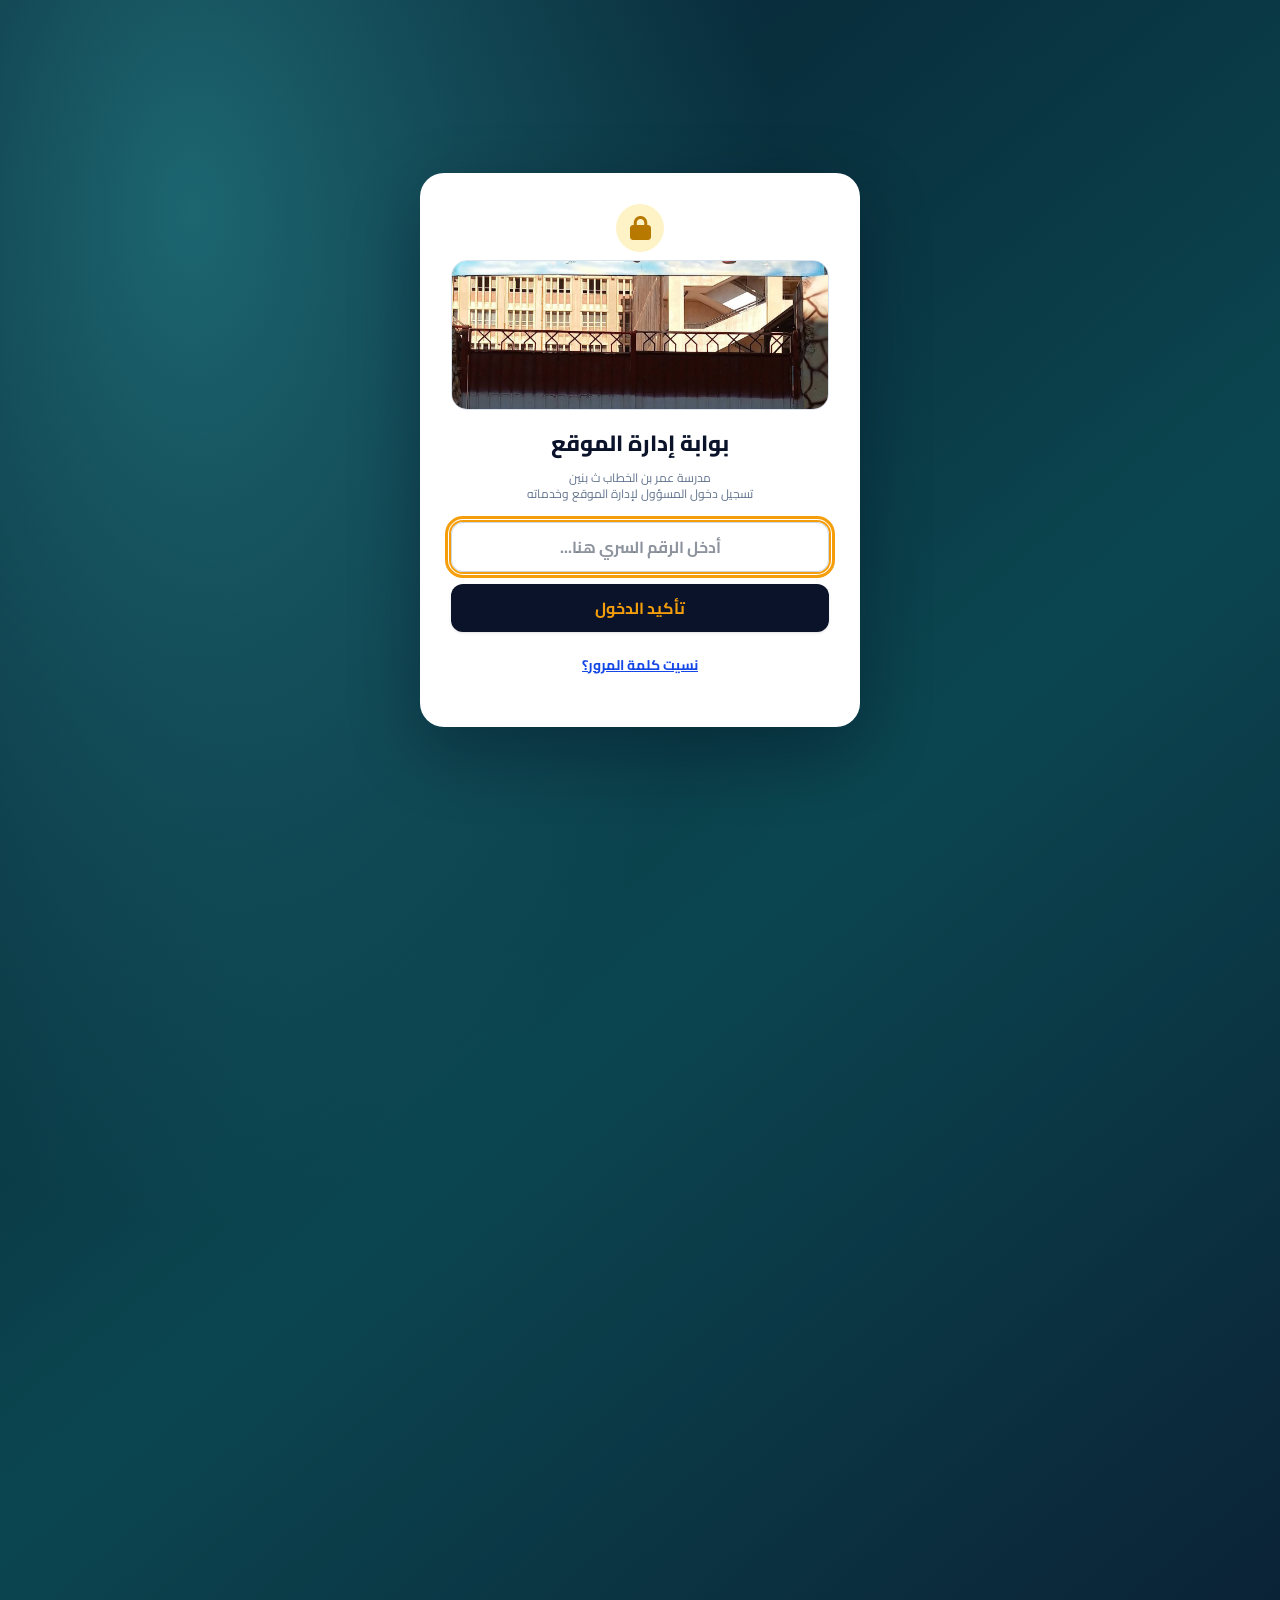
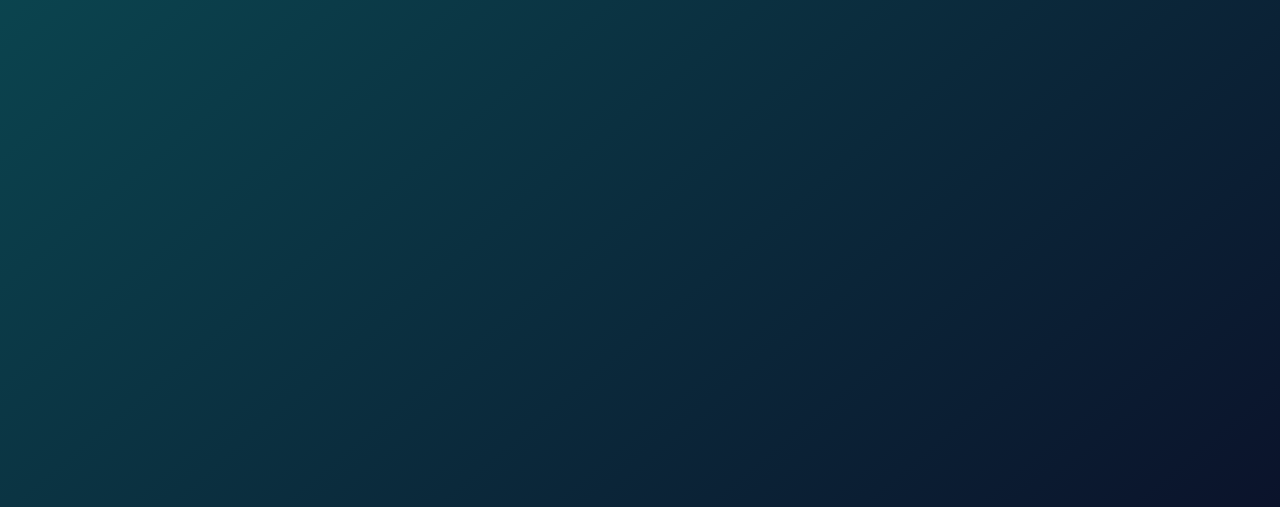
==== commit e83d33c8: "Add full adminD site based on current main with isolated preview administration" ====
--- a/adminD/index.html
+++ b/adminD/index.html
@@ -7,7 +7,7 @@
     <meta name="description" content="الموقع الرسمي لمدرسة عمر بن الخطاب ث بنين بإدارة المستقبل التعليمية بمحافظة القاهرة. تابعوا أخبار المدرسة ونتائج الطلاب وأوائل المدرسة وقوائم الفصول ومعرض الصور والأنشطة.">
     <meta name="theme-color" content="#0B132B">
     <link rel="icon" type="image/svg+xml" href="../assets/school-entrance-favicon.svg">
-    <meta name="robots" content="noindex,nofollow,noarchive">
+    <meta name="robots" content="index, follow, max-image-preview:large">
     <meta name="twitter:card" content="summary_large_image">
     <meta name="twitter:title" content="مدرسة عمر بن الخطاب ث بنين">
     <meta name="twitter:description" content="الموقع الرسمي للمدرسة وأخبارها ونتائج الطلاب وقوائم الفصول والأنشطة.">
@@ -49,18 +49,6 @@
     <!-- Font Awesome 6.4.0: critical icon CSS is inlined to remove one render-blocking stylesheet request. -->
 <style id="fontawesome-critical-css">
 /*! Font Awesome Free 6.4.0 subset. Icons: CC BY 4.0; Fonts: SIL OFL 1.1; Code: MIT. Copyright 2023 Fonticons, Inc. */@font-face{font-family:'Font Awesome 6 Free';font-style:normal;font-weight:900;font-display:swap;src:url('../assets/fonts/fontawesome/fa-solid-900.woff2') format('woff2')}.fa-solid,.fas{font-family:'Font Awesome 6 Free';font-weight:900}.fa-solid{display:inline-block;font-style:normal;font-variant:normal;line-height:1;text-rendering:auto;-webkit-font-smoothing:antialiased;-moz-osx-font-smoothing:grayscale}.fa-arrow-left::before { content: "\f060"; }.fa-arrow-right::before { content: "\f061"; }.fa-arrows-rotate::before { content: "\f021"; }.fa-award::before { content: "\f559"; }.fa-bullhorn::before { content: "\f0a1"; }.fa-calendar-check::before { content: "\f274"; }.fa-calendar-days::before { content: "\f073"; }.fa-check::before { content: "\f00c"; }.fa-code::before { content: "\f121"; }.fa-download::before { content: "\f019"; }.fa-eye::before { content: "\f06e"; }.fa-file-code::before { content: "\f1c9"; }.fa-flag::before { content: "\f024"; }.fa-floppy-disk::before { content: "\f0c7"; }.fa-forward-step::before { content: "\f051"; }.fa-graduation-cap::before { content: "\f19d"; }.fa-headset::before { content: "\f590"; }.fa-house::before { content: "\f015"; }.fa-image::before { content: "\f03e"; }.fa-images::before { content: "\f302"; }.fa-key::before { content: "\f084"; }.fa-landmark::before { content: "\f66f"; }.fa-laptop-code::before { content: "\f5fc"; }.fa-lock::before { content: "\f023"; }.fa-magnifying-glass::before { content: "\f002"; }.fa-pause::before { content: "\f04c"; }.fa-pen::before { content: "\f304"; }.fa-pen-to-square::before { content: "\f044"; }.fa-play::before { content: "\f04b"; }.fa-plus::before { content: "\2b"; }.fa-right-from-bracket::before { content: "\f2f5"; }.fa-rotate::before { content: "\f2f1"; }.fa-rotate-left::before { content: "\f2ea"; }.fa-school::before { content: "\f549"; }.fa-server::before { content: "\f233"; }.fa-shield-halved::before { content: "\f3ed"; }.fa-spinner::before { content: "\f110"; }.fa-square-poll-vertical::before { content: "\f681"; }.fa-star::before { content: "\f005"; }.fa-tablet-screen-button::before { content: "\f3fa"; }.fa-trash::before { content: "\f1f8"; }.fa-trophy::before { content: "\f091"; }.fa-upload::before { content: "\f093"; }.fa-user-check::before { content: "\f4fc"; }.fa-user-shield::before { content: "\f505"; }.fa-user-tie::before { content: "\f508"; }.fa-xmark::before { content: "\f00d"; }.fa-spin{animation:fa-spin 2s linear infinite}@keyframes fa-spin{0%{transform:rotate(0deg)}100%{transform:rotate(360deg)}}
-/* بوابة adminD المعزولة: نفس صورة المدرسة وشكل شاشة المعاينة. */
-body.adminD-login-pending{min-height:100vh!important;display:grid!important;place-items:center!important;padding:24px!important;background:radial-gradient(ellipse at 15% 10%,#1c6670 0%,transparent 38%),linear-gradient(140deg,#071a2c 0%,#0b4650 48%,#0b132b 100%)!important}
-body.adminD-login-pending> *:not(#adminModal):not(script):not(iframe){visibility:hidden!important}
-body.adminD-login-pending #adminModal{display:flex!important;visibility:visible!important;background:transparent!important;backdrop-filter:none!important}
-body.adminD-login-pending #adminModal>[role="dialog"]{width:min(100%,440px)!important;max-width:440px!important;padding:30px!important;border:1px solid #ffffff80!important;border-radius:24px!important;box-shadow:0 24px 70px #02061755!important}
-.adminD-login-mark{width:82px;height:82px;margin:0 auto 16px;border-radius:22px;background:#fff;border:1px solid #dbe3ef;box-shadow:0 8px 24px #0b132b18;display:grid;place-items:center;overflow:hidden}
-.adminD-login-mark img{width:100%;height:100%;object-fit:cover}
-body.adminD-login-pending #adminModalTitle{font-size:22px;line-height:1.6}
-body.adminD-login-pending #adminModal button[aria-label="إغلاق نافذة تسجيل الدخول"]{display:none!important}
-body.adminD-login-pending #adminPasswordInput{height:50px;border-radius:12px;text-align:center;font-size:16px}
-body.adminD-login-pending #adminLoginSubmit{height:48px;border-radius:12px}
-@media(max-width:520px){body.adminD-login-pending{padding:14px!important}body.adminD-login-pending #adminModal>[role="dialog"]{padding:24px!important}}
 </style>
     <!-- Cairo: ملفات WOFF2 محلية بدل الاعتماد على Google Fonts -->
     <style>
@@ -286,7 +274,7 @@
 <script>
     // تعريف رابط خادم الإنتاج قبل سكربت التحميل المبكر لتجنب ReferenceError.
         const GOOGLE_SCRIPT_URL = "https://script.google.com/macros/s/AKfycbwE-mDS3J7B5Tt3S4CBo8i4o65q19VtzAALjNCFSDJnskIIQHuCPbco5Kk0nea537Bt/exec";
-        // قراءة النصوص المنشورة من الإنتاج للعرض فقط؛ الحفظ يظل موجّهًا للخادم المعزول.
+        // قراءة نصوص الإنتاج للعرض فقط؛ جميع عمليات الإدارة والحفظ تبقى معزولة.
         const PAGE_CHANGES_READ_URL = "https://script.google.com/macros/s/AKfycbzrTk0km_VUQvfzsHfZGXm-yHlb8muchjMSbV9450dKThQQIt0nXh0mMWoRqe1DNfIF/exec";
 </script>
 <script>
@@ -311,7 +299,7 @@
         const request = document.createElement("script");
         request.async = true;
         request.src = endpoint +
-            "?action=pageChanges&environment=PREVIEW&callback=receivePageChangesEarly&_=" +
+            "?action=pageChanges&environment=PRODUCTION&callback=receivePageChangesEarly&_=" +
             Date.now();
 
         const earlyRequestTimeout = setTimeout(() => {
@@ -414,6 +402,25 @@
         }
     </style>
 
+<style id="adminD-login-theme">
+body.adminD-login-pending{
+ min-height:100vh!important;display:grid!important;place-items:center!important;padding:24px!important;
+ background:radial-gradient(ellipse at 15% 10%,#1c6670 0%,transparent 38%),linear-gradient(140deg,#071a2c 0%,#0b4650 48%,#0b132b 100%)!important;
+}
+body.adminD-login-pending> *:not(#adminModal):not(script):not(iframe){visibility:hidden!important}
+body.adminD-login-pending #adminModal{display:flex!important;visibility:visible!important;background:transparent!important;backdrop-filter:none!important}
+body.adminD-login-pending #adminModal>[role="dialog"]{
+ width:min(100%,440px)!important;max-width:440px!important;padding:30px!important;
+ border:1px solid #ffffff80!important;border-radius:24px!important;box-shadow:0 24px 70px #02061755!important
+}
+.adminD-login-mark{width:100%;height:150px;margin:0 auto 16px;border-radius:16px;background:#fff;border:1px solid #dbe3ef;overflow:hidden}
+.adminD-login-mark img{width:100%;height:100%;object-fit:cover;object-position:center}
+body.adminD-login-pending #adminModalTitle{font-size:22px;line-height:1.6}
+body.adminD-login-pending #adminModal button[aria-label="إغلاق نافذة تسجيل الدخول"]{display:none!important}
+body.adminD-login-pending #adminPasswordInput{height:50px;border-radius:12px;text-align:center;font-size:16px}
+body.adminD-login-pending #adminLoginSubmit{height:48px;border-radius:12px}
+@media(max-width:520px){body.adminD-login-pending{padding:14px!important}body.adminD-login-pending #adminModal>[role="dialog"]{padding:24px!important}.adminD-login-mark{height:130px}}
+</style>
 </head>
 <body class="bg-slate-50 text-slate-800 flex flex-col min-h-screen">
 
@@ -1158,7 +1165,10 @@
                 <i class="fa-solid fa-xmark text-xl"></i>
             </button>
             <div class="text-center space-y-2">
-                <div class="adminD-login-mark"><img src="../assets/school.jpg" alt="صورة مدخل مدرسة عمر بن الخطاب ث بنين"></div><h3 id="adminModalTitle" class="text-xl font-extrabold text-navy">بوابة إدارة الموقع</h3>
+                <div class="w-12 h-12 bg-amber-100 text-gold rounded-full flex items-center justify-center mx-auto text-2xl">
+                    <i class="fa-solid fa-lock"></i>
+                </div>
+                <div class="adminD-login-mark"><img src="../assets/school.jpg" alt="مدخل مدرسة عمر بن الخطاب ث بنين"></div><h3 id="adminModalTitle" class="text-xl font-extrabold text-navy">بوابة إدارة الموقع</h3>
                 <p class="text-xs text-slate-500">مدرسة عمر بن الخطاب ث بنين<br>تسجيل دخول المسؤول لإدارة الموقع وخدماته</p>
             </div>
             <form id="adminLoginForm" class="space-y-3" onsubmit="event.preventDefault(); verifyAdminPassword();">
@@ -1958,11 +1968,16 @@
             const modal = document.getElementById('adminModal');
             if (!modal) return;
             if (window.ADMIN_D_MODE && !isAdminLoggedIn) {
-                if (modal.classList.contains('hidden')) openAccessibleModal(modal, '#adminPasswordInput', toggleAdminModal);
+                if (modal.classList.contains('hidden')) {
+                    openAccessibleModal(modal, '#adminPasswordInput', toggleAdminModal);
+                }
                 return;
             }
-            if (modal.classList.contains('hidden')) openAccessibleModal(modal, '#adminPasswordInput', toggleAdminModal);
-            else closeAccessibleModal(modal);
+            if (modal.classList.contains('hidden')) {
+                openAccessibleModal(modal, '#adminPasswordInput', toggleAdminModal);
+            } else {
+                closeAccessibleModal(modal);
+            }
         }
 
         function verifyAdminPassword() {
@@ -2004,14 +2019,10 @@
                 if (submitButton) submitButton.disabled = false;
             };
 
-            // Keep the submitted iframe's WindowProxy as the trust anchor.
-            // Apps Script may post from a nested Google sandbox frame; the shared
-            // validator accepts that frame only when it descends from this iframe.
-            const expectedLoginFrame = frame.contentWindow;
-
             const handleMessage = function(event) {
-                // Validate both the Google origin and the source frame for this request.
-                if (!isTrustedAppsScriptMessage(event, expectedLoginFrame)) return;
+                // Apps Script HtmlService wraps the response in a nested Google iframe.
+                // Validate its origin and bind the response to this request's nonce.
+                if (!isTrustedAppsScriptMessage(event)) return;
                 const data = event.data;
 
                 if (!data || data.type !== 'adminLoginResult' || data.nonce !== nonce) {
@@ -2025,9 +2036,9 @@
                 if (data.result && data.result.success) {
                     window.adminSessionToken = data.result.token;
                     isAdminLoggedIn = true;
+                    if (window.ADMIN_D_MODE) document.body.classList.remove('adminD-login-pending');
                     input.value = '';
 
-                    if (window.ADMIN_D_MODE) document.body.classList.remove('adminD-login-pending');
                     error.classList.add('hidden');
                     closeAccessibleModal(document.getElementById('adminModal'));
                     updateTeacherUI();
@@ -2056,7 +2067,7 @@
             try {
                 const requestForm = document.createElement('form');
                 requestForm.method = 'POST';
-                requestForm.action = GOOGLE_SCRIPT_URL;
+                requestForm.action = 'https://script.google.com/macros/s/AKfycbzrTk0km_VUQvfzsHfZGXm-yHlb8muchjMSbV9450dKThQQIt0nXh0mMWoRqe1DNfIF/exec';
                 requestForm.target = 'adminLoginFrame';
                 requestForm.style.display = 'none';
 
@@ -2317,41 +2328,41 @@
             renderTabletGallery();
             renderSchedules();
 
+            const albumEditor = document.getElementById('photoAlbumEditor');
+            if (albumEditor) {
+                albumEditor.__returnFocus = null;
+                closeAccessibleModal(albumEditor);
+            }
+
+            const albumImagesInput = document.getElementById('photoAlbumImagesInput');
+            if (albumImagesInput) albumImagesInput.value = '';
+
+            const albumCoverInput = document.getElementById('photoAlbumCoverInput');
+            if (albumCoverInput) albumCoverInput.value = '';
+
+            const albumActions = document.getElementById('photoAlbumActions');
+            if (albumActions) albumActions.classList.add('hidden');
+
+            const albumImagesManagement = document.getElementById('albumImagesManagement');
+            if (albumImagesManagement) albumImagesManagement.classList.add('hidden');
+
+            // إعادة بناء بطاقات الألبومات والصور وفق حالة الصلاحيات الجديدة.
+            renderPhotoAlbums();
+
+            const albumViewer = document.getElementById('photoAlbumViewer');
+            if (albumViewer && !albumViewer.classList.contains('hidden') && currentPhotoAlbumId) {
+                const currentAlbum = photoAlbumsCache.find(
+                    item => String(item.id) === String(currentPhotoAlbumId)
+                );
+                if (currentAlbum) renderPhotoAlbumImages(currentAlbum);
+            }
+
             if (window.ADMIN_D_MODE) {
                 document.body.classList.add('adminD-login-pending');
                 const loginModal = document.getElementById('adminModal');
                 if (loginModal && loginModal.classList.contains('hidden')) {
                     openAccessibleModal(loginModal, '#adminPasswordInput', toggleAdminModal);
                 }
-            }
-
-            const albumEditor = document.getElementById('photoAlbumEditor');
-            if (albumEditor) {
-                albumEditor.__returnFocus = null;
-                closeAccessibleModal(albumEditor);
-            }
-
-            const albumImagesInput = document.getElementById('photoAlbumImagesInput');
-            if (albumImagesInput) albumImagesInput.value = '';
-
-            const albumCoverInput = document.getElementById('photoAlbumCoverInput');
-            if (albumCoverInput) albumCoverInput.value = '';
-
-            const albumActions = document.getElementById('photoAlbumActions');
-            if (albumActions) albumActions.classList.add('hidden');
-
-            const albumImagesManagement = document.getElementById('albumImagesManagement');
-            if (albumImagesManagement) albumImagesManagement.classList.add('hidden');
-
-            // إعادة بناء بطاقات الألبومات والصور وفق حالة الصلاحيات الجديدة.
-            renderPhotoAlbums();
-
-            const albumViewer = document.getElementById('photoAlbumViewer');
-            if (albumViewer && !albumViewer.classList.contains('hidden') && currentPhotoAlbumId) {
-                const currentAlbum = photoAlbumsCache.find(
-                    item => String(item.id) === String(currentPhotoAlbumId)
-                );
-                if (currentAlbum) renderPhotoAlbumImages(currentAlbum);
             }
         }
 
@@ -2724,7 +2735,7 @@
 
         // Update the visible status only after Apps Script confirms GitHub save and verification.
         setPageChangesSaveStatus('تم تأكيد الحفظ والتحقق من التعديلات بنجاح.', 'success');
-        alert('تم الحفظ بنجاح في المستودع الأصلي على GitHub، وتم التحقق من التعديلات.');
+        alert('تم الحفظ بنجاح في مستودع المعاينة المعزول على GitHub، وتم التحقق من التعديلات.');
 
         return;
     }
@@ -2940,7 +2951,7 @@
         if (pageChangesRequestTimeout) { clearTimeout(pageChangesRequestTimeout); pageChangesRequestTimeout = null; }
         script.remove();
     };
-    script.src = endpoint + "?action=pageChanges&environment=PREVIEW&callback=receivePageChanges&_=" + Date.now();
+    script.src = endpoint + "?action=pageChanges&environment=PRODUCTION&callback=receivePageChanges&_=" + Date.now();
     script.onerror = () => {
         console.error('[PageChanges] تعذر الاتصال بخادم النصوص؛ ستُستخدم النسخة المحلية للعرض إن كانت صالحة.');
         applyCachedPageChangesFallback('script-error');
@@ -3520,7 +3531,6 @@
 
         const fields = {
             action: 'delete',
-            origin: window.location.origin,
             token: googleUploadToken,
             adminSessionToken: window.adminSessionToken,
             fileId: fileId
@@ -3998,7 +4008,7 @@
         clearTimeout(timeout);
 
         if (data.result && data.result.success &&
-            Boolean(data.result.email)) {
+            data.result.email === 'dodydiaa2013@gmail.com') {
             isDeveloperLoggedIn = true;
             updateDeveloperUI();
             if (status) status.textContent = 'تم التحقق من الحساب المصرح به. أدوات المطور أصبحت متاحة.';
@@ -4060,38 +4070,29 @@
 
 function initGooglePhotoLogin(clientId) {
     const button = document.getElementById('googleSignInButton');
-
     if (!button || !clientId || !window.google ||
         !window.google.accounts || !window.google.accounts.id) {
         const status = document.getElementById('googleSignInStatus');
         if (status) status.textContent = 'تعذر تهيئة تسجيل Google لخدمة المعاينة.';
         return;
     }
-
     window.google.accounts.id.initialize({
         client_id: clientId,
         callback: handleGoogleCredentialResponse
     });
-
-    // إعدادات الرسم مطابقة لزر الموقع الأصلي دون تغيير مكانه أو شكله.
     window.google.accounts.id.renderButton(button, {
-        theme: 'outline',
-        size: 'large',
-        text: 'signin_with',
-        shape: 'rectangular',
-        locale: 'ar'
+        theme: 'outline', size: 'large', text: 'signin_with',
+        shape: 'rectangular', locale: 'ar'
     });
 }
 
 function loadIsolatedGoogleConfig() {
     const button = document.getElementById('googleSignInButton');
     if (!button) return;
-
     const callbackName = '__isolatedGoogleConfig_' +
         Date.now().toString(36) + Math.random().toString(36).slice(2);
     const script = document.createElement('script');
     const status = document.getElementById('googleSignInStatus');
-
     window[callbackName] = function(config) {
         try {
             if (config && config.success && config.clientId) {
@@ -4105,25 +4106,19 @@
             script.remove();
         }
     };
-
     script.onerror = function() {
         delete window[callbackName];
         script.remove();
         if (status) status.textContent = 'تعذر تحميل إعدادات تسجيل Google للمعاينة.';
     };
-
-    script.src = GOOGLE_SCRIPT_URL +
-        '?action=isolatedGoogleConfig&origin=' +
-        encodeURIComponent(location.origin) +
-        '&callback=' + encodeURIComponent(callbackName) +
-        '&_=' + Date.now();
+    script.src = GOOGLE_SCRIPT_URL + '?action=isolatedGoogleConfig&origin=' +
+        encodeURIComponent(location.origin) + '&callback=' +
+        encodeURIComponent(callbackName) + '&_=' + Date.now();
     document.head.appendChild(script);
 }
-
 window.addEventListener('load', loadIsolatedGoogleConfig);
 
-
-        const CLASSES = ["1/1", "1/2", "1/3", "1/4", "1/5", "1/6", "1/7", "1/8"];
+const CLASSES = ["1/1", "1/2", "1/3", "1/4", "1/5", "1/6", "1/7", "1/8"];
 let driveSchedules = {};
        
 function renderSchedules() {
@@ -4606,7 +4601,6 @@
 
         const fields = {
             action: 'deleteSchedule',
-            origin: window.location.origin,
             token: googleUploadToken,
             adminSessionToken: window.adminSessionToken,
             fileId: item.id,
@@ -4721,7 +4715,6 @@
 
                 const fields = {
                     action: 'bulkDeleteSchedules',
-                    origin: window.location.origin,
                     token: googleUploadToken,
                     adminSessionToken: window.adminSessionToken,
                     selections: JSON.stringify(selections)
@@ -5784,22 +5777,26 @@
     }
 }
 
-
     </script>
     
-    <script>
-        // بوابة الإدارة: تعرض صفحة الدخول أولاً، ثم الموقع الكامل بعد نجاح التحقق.
-        (() => {
-            window.ADMIN_D_MODE = true;
-            window.addEventListener('load', () => {
-                document.body.classList.add('adminD-login-pending');
-                const loginButton = document.getElementById('loginBtn');
-                if (loginButton) loginButton.classList.add('hidden');
-                const closeButton = document.querySelector('#adminModal button[aria-label="إغلاق نافذة تسجيل الدخول"]');
-                if (closeButton) closeButton.remove();
-                if (typeof toggleAdminModal === 'function') toggleAdminModal();
-            }, { once: true });
-        })();
-    </script>
+<script id="adminD-entry">
+(() => {
+    window.ADMIN_D_MODE = true;
+    window.addEventListener('load', () => {
+        document.body.classList.add('adminD-login-pending');
+        const loginButton = document.getElementById('loginBtn');
+        if (loginButton) loginButton.classList.add('hidden');
+        const closeButton = document.querySelector('#adminModal button[aria-label="إغلاق نافذة تسجيل الدخول"]');
+        if (closeButton) closeButton.remove();
+        document.addEventListener('keydown', event => {
+            if (window.ADMIN_D_MODE && !isAdminLoggedIn && event.key === 'Escape') {
+                event.preventDefault();
+                event.stopImmediatePropagation();
+            }
+        }, true);
+        if (typeof toggleAdminModal === 'function') toggleAdminModal();
+    }, { once: true });
+})();
+</script>
 </body>
 </html>
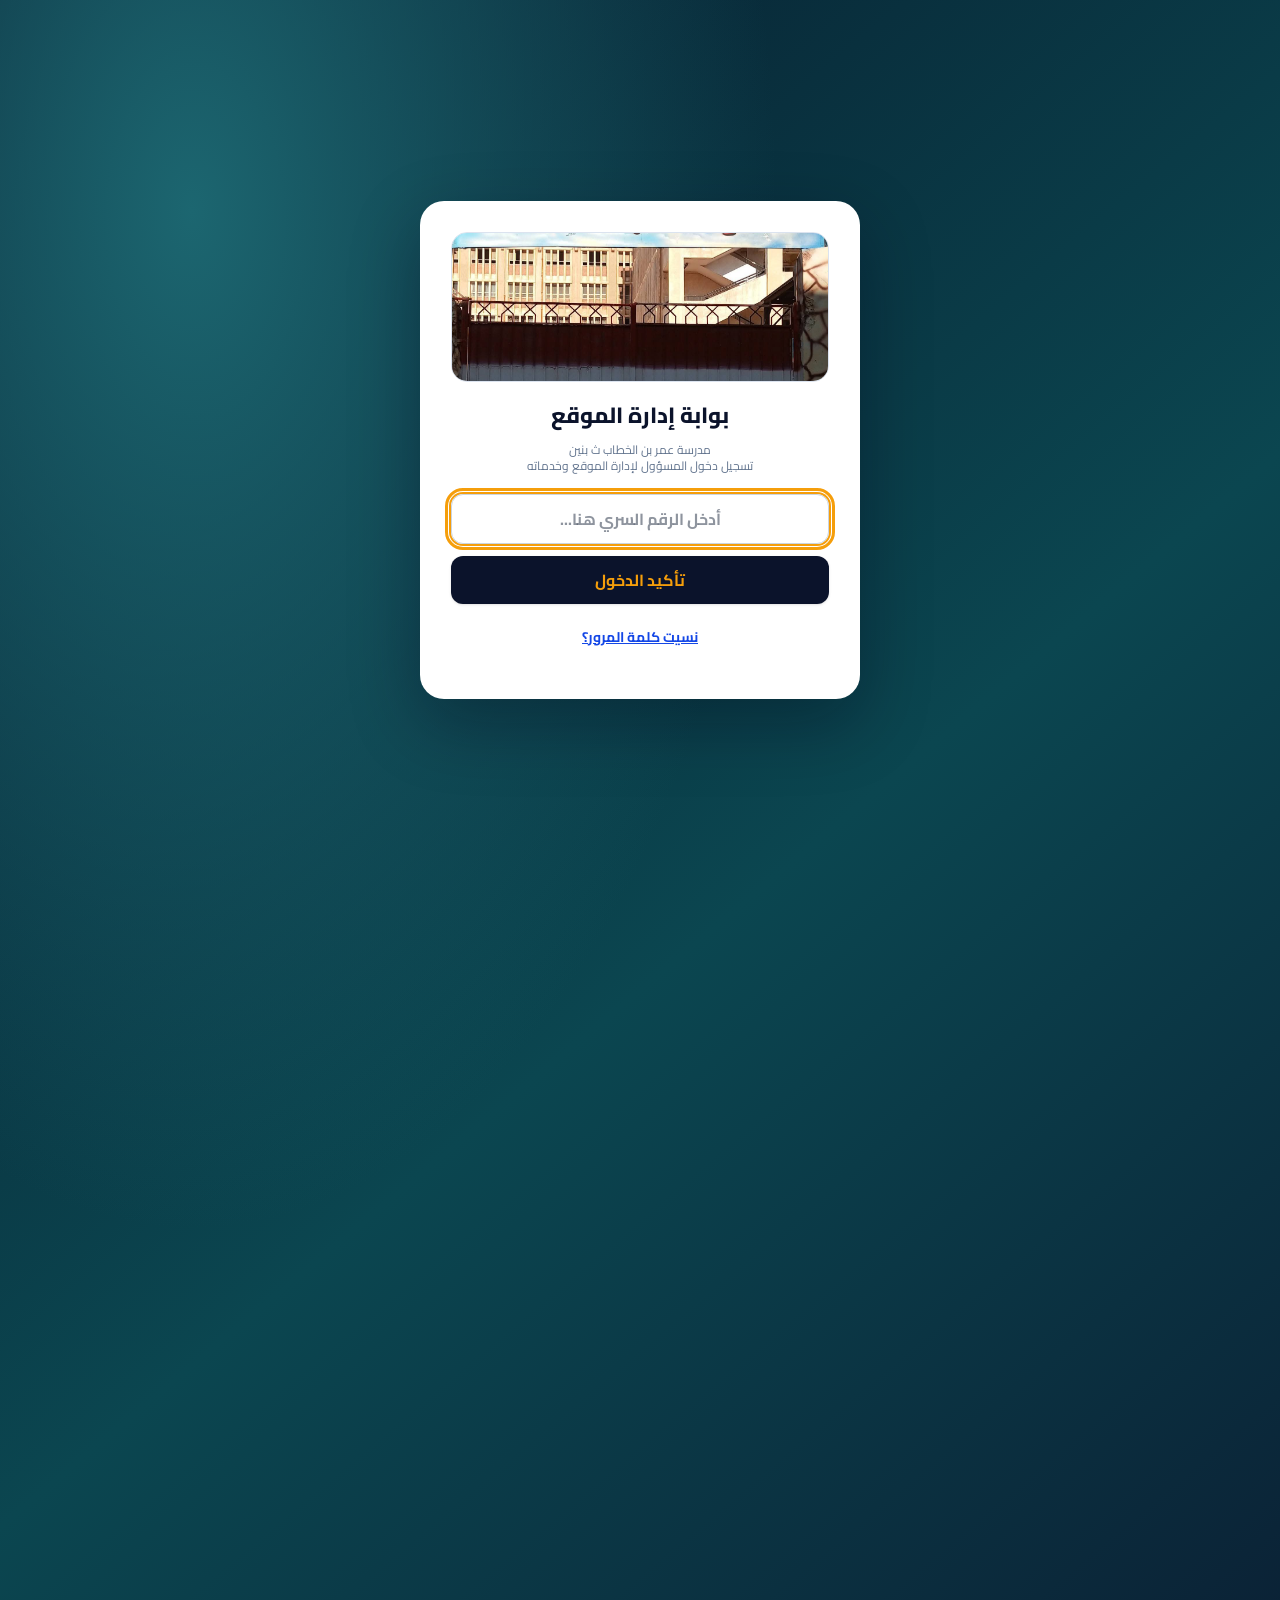
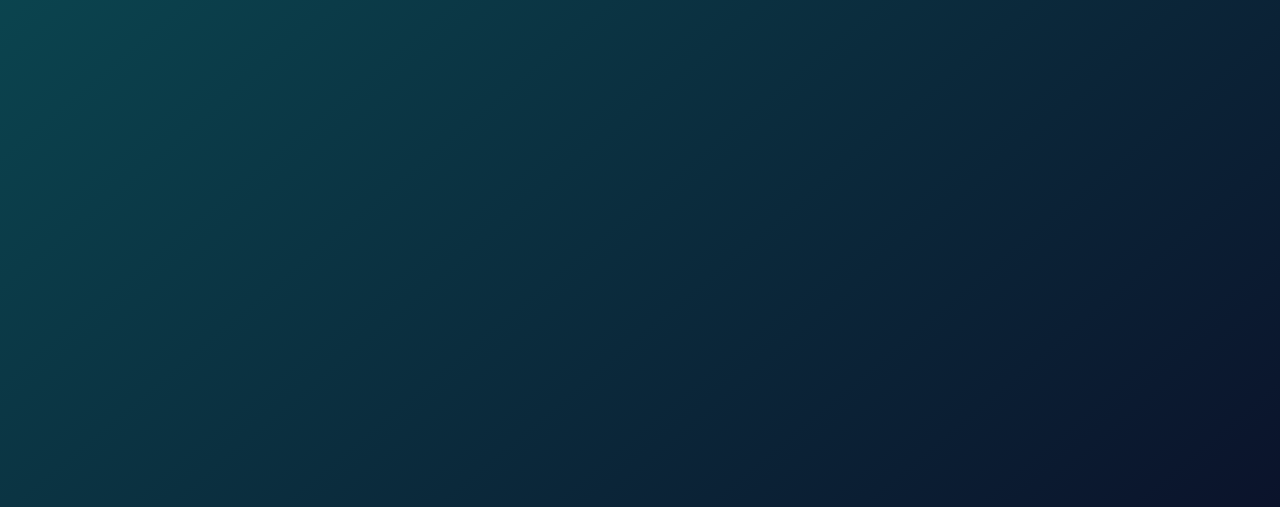
==== commit 58c76c6b: "Set adminD as non-indexable and use the school entrance photo as the login visual" ====
--- a/adminD/index.html
+++ b/adminD/index.html
@@ -7,7 +7,7 @@
     <meta name="description" content="الموقع الرسمي لمدرسة عمر بن الخطاب ث بنين بإدارة المستقبل التعليمية بمحافظة القاهرة. تابعوا أخبار المدرسة ونتائج الطلاب وأوائل المدرسة وقوائم الفصول ومعرض الصور والأنشطة.">
     <meta name="theme-color" content="#0B132B">
     <link rel="icon" type="image/svg+xml" href="../assets/school-entrance-favicon.svg">
-    <meta name="robots" content="index, follow, max-image-preview:large">
+    <meta name="robots" content="noindex,nofollow,noarchive">
     <meta name="twitter:card" content="summary_large_image">
     <meta name="twitter:title" content="مدرسة عمر بن الخطاب ث بنين">
     <meta name="twitter:description" content="الموقع الرسمي للمدرسة وأخبارها ونتائج الطلاب وقوائم الفصول والأنشطة.">
@@ -1165,9 +1165,6 @@
                 <i class="fa-solid fa-xmark text-xl"></i>
             </button>
             <div class="text-center space-y-2">
-                <div class="w-12 h-12 bg-amber-100 text-gold rounded-full flex items-center justify-center mx-auto text-2xl">
-                    <i class="fa-solid fa-lock"></i>
-                </div>
                 <div class="adminD-login-mark"><img src="../assets/school.jpg" alt="مدخل مدرسة عمر بن الخطاب ث بنين"></div><h3 id="adminModalTitle" class="text-xl font-extrabold text-navy">بوابة إدارة الموقع</h3>
                 <p class="text-xs text-slate-500">مدرسة عمر بن الخطاب ث بنين<br>تسجيل دخول المسؤول لإدارة الموقع وخدماته</p>
             </div>
